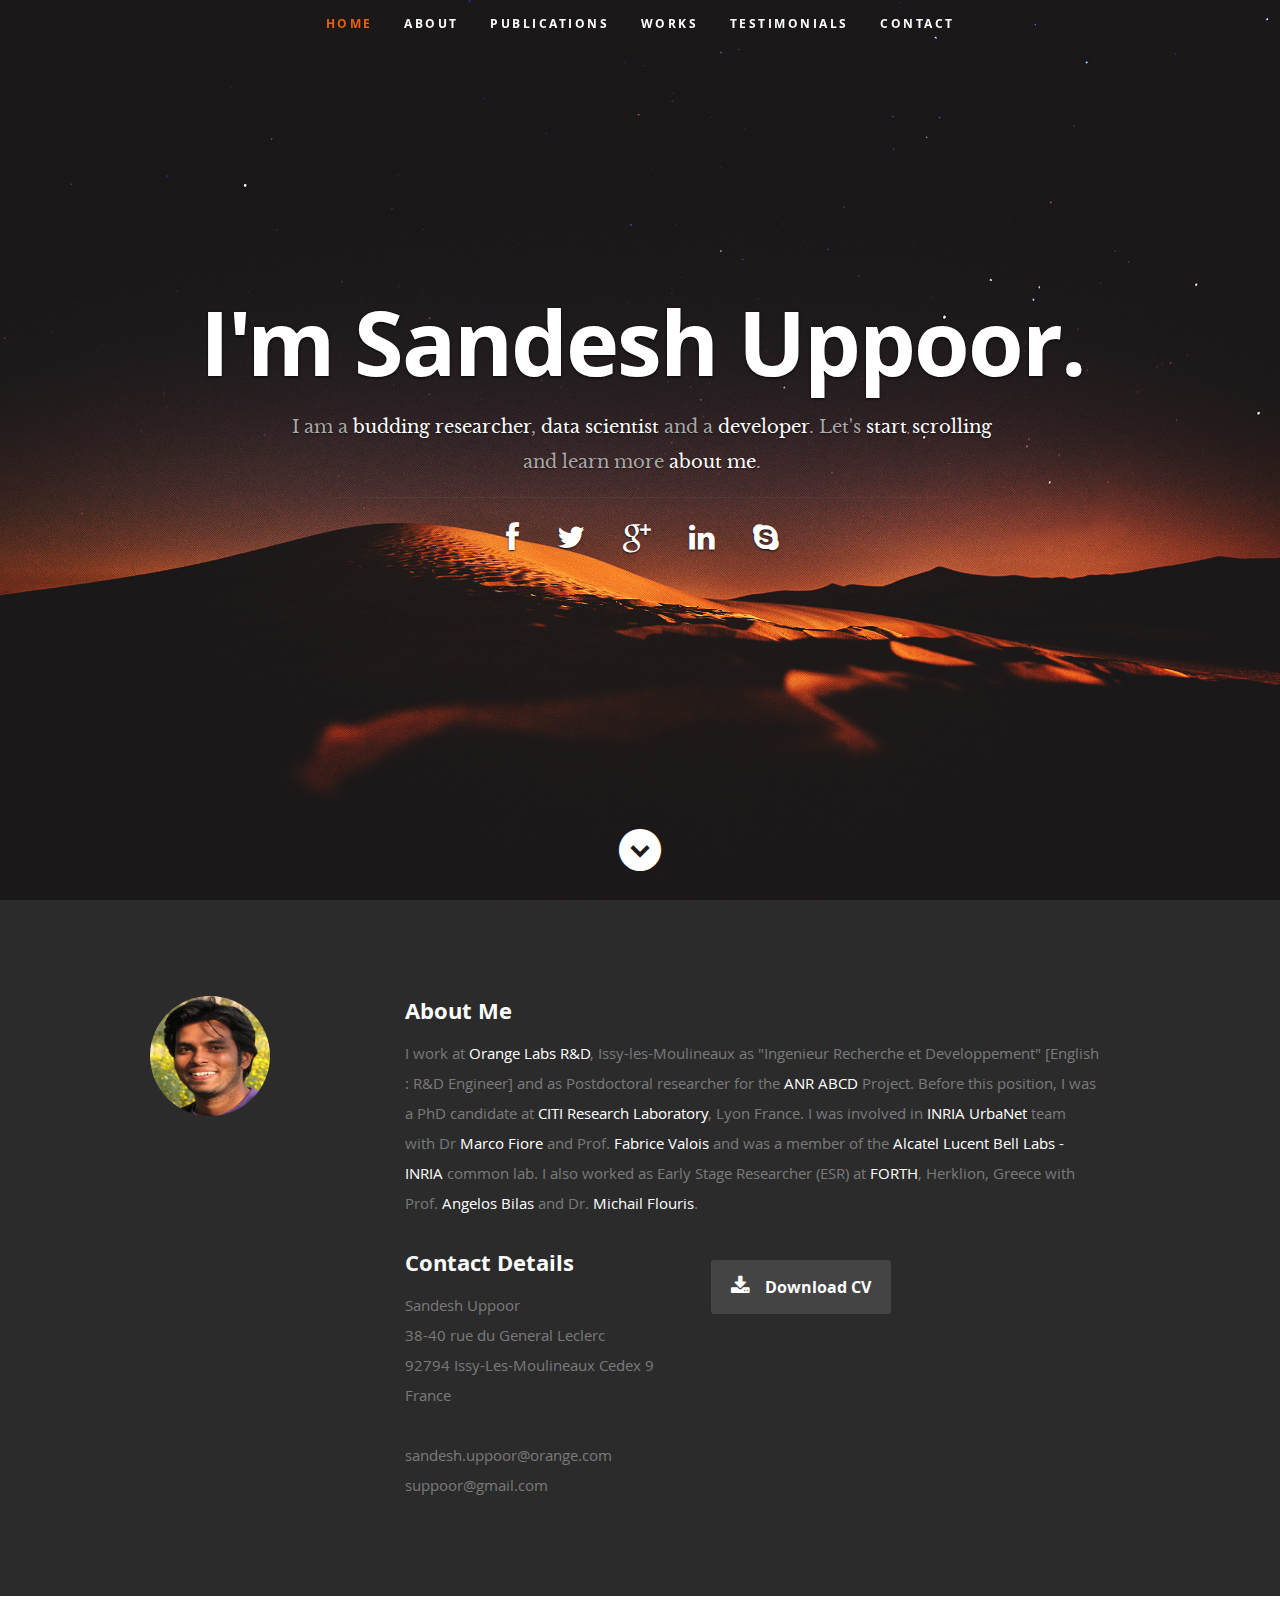
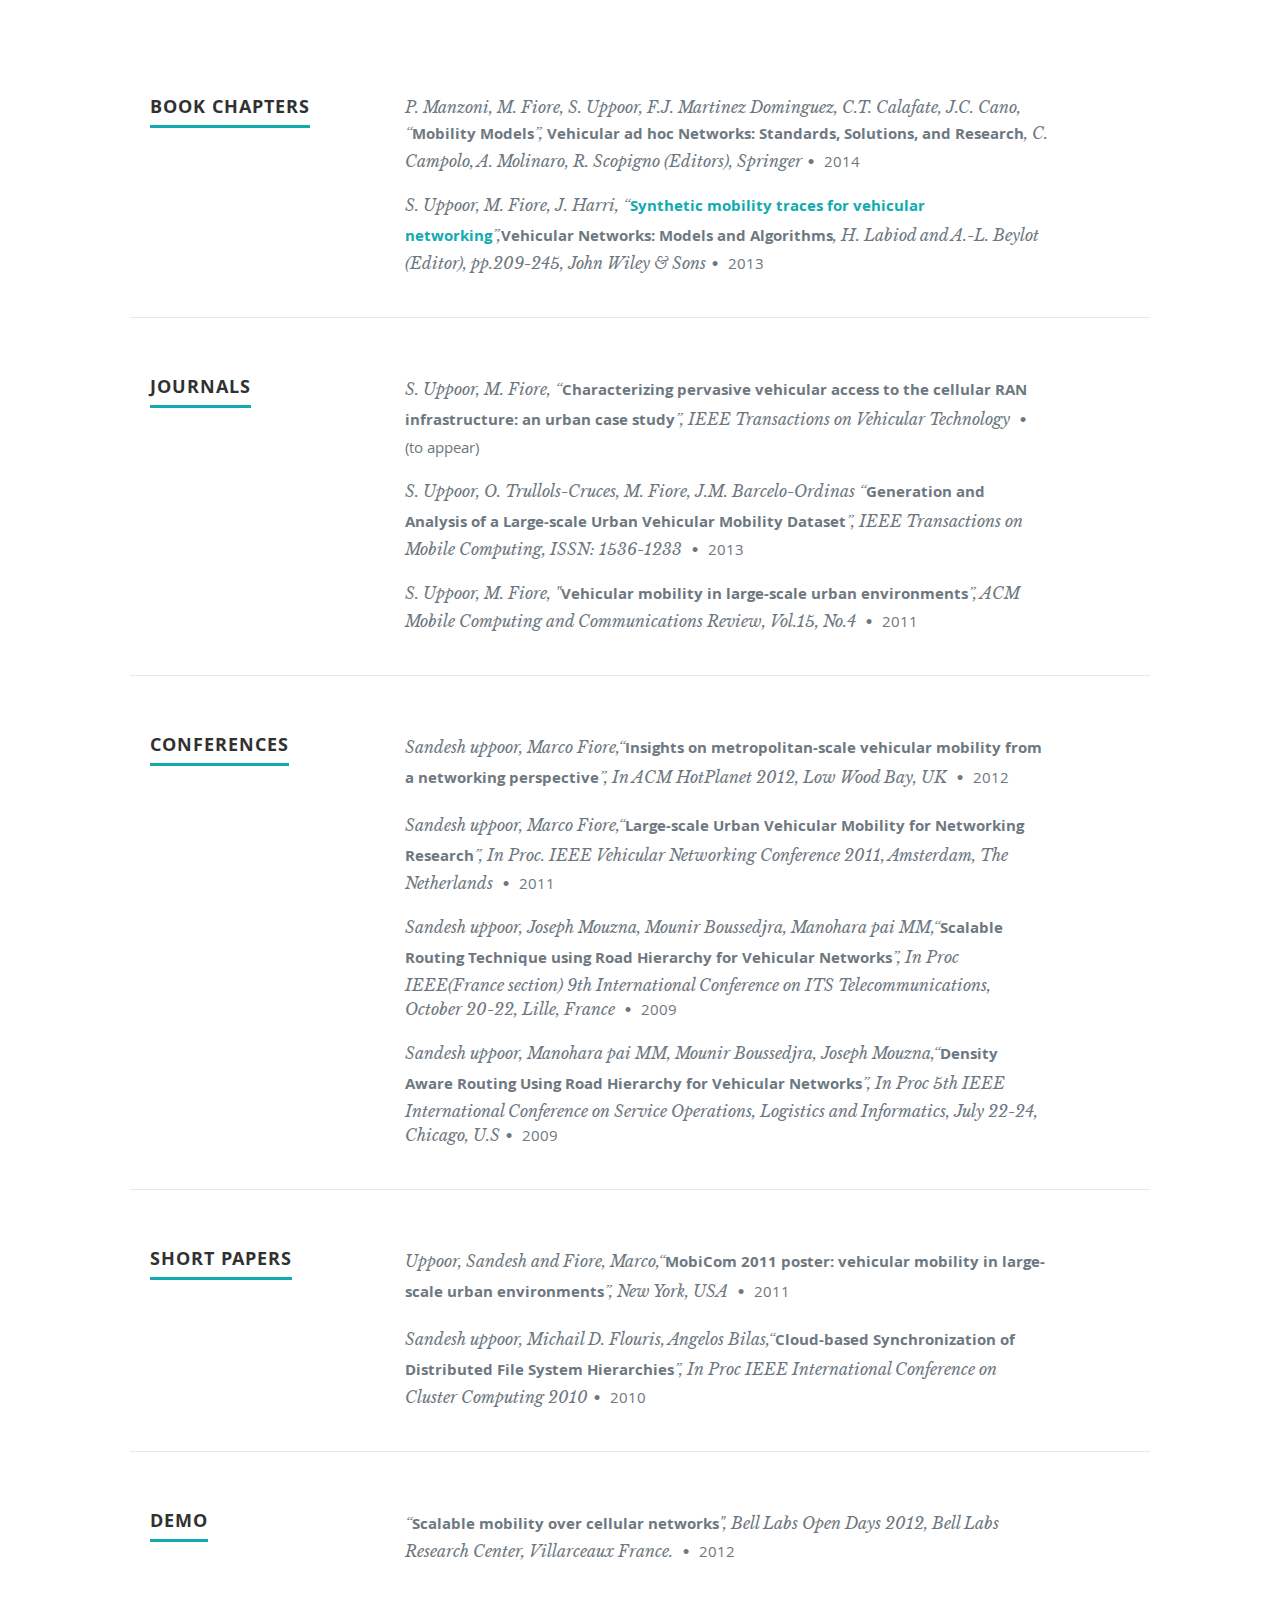
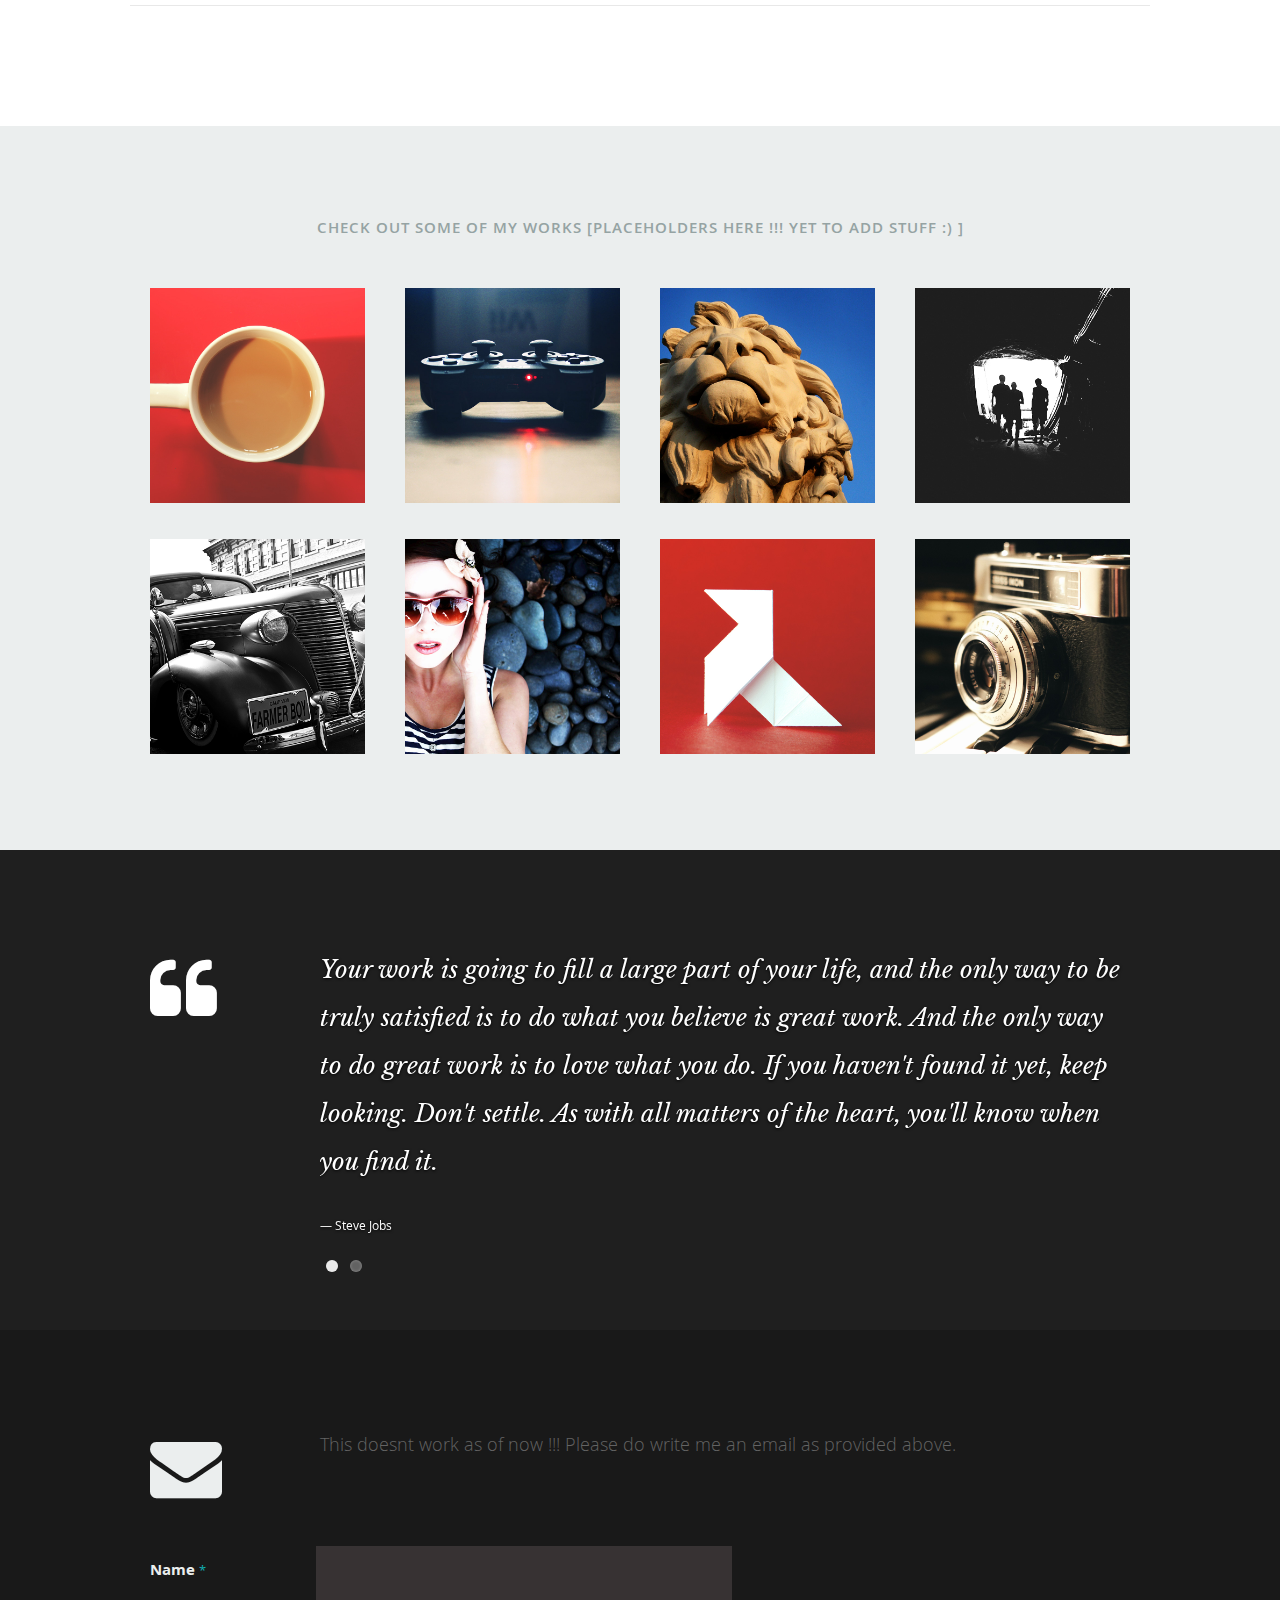
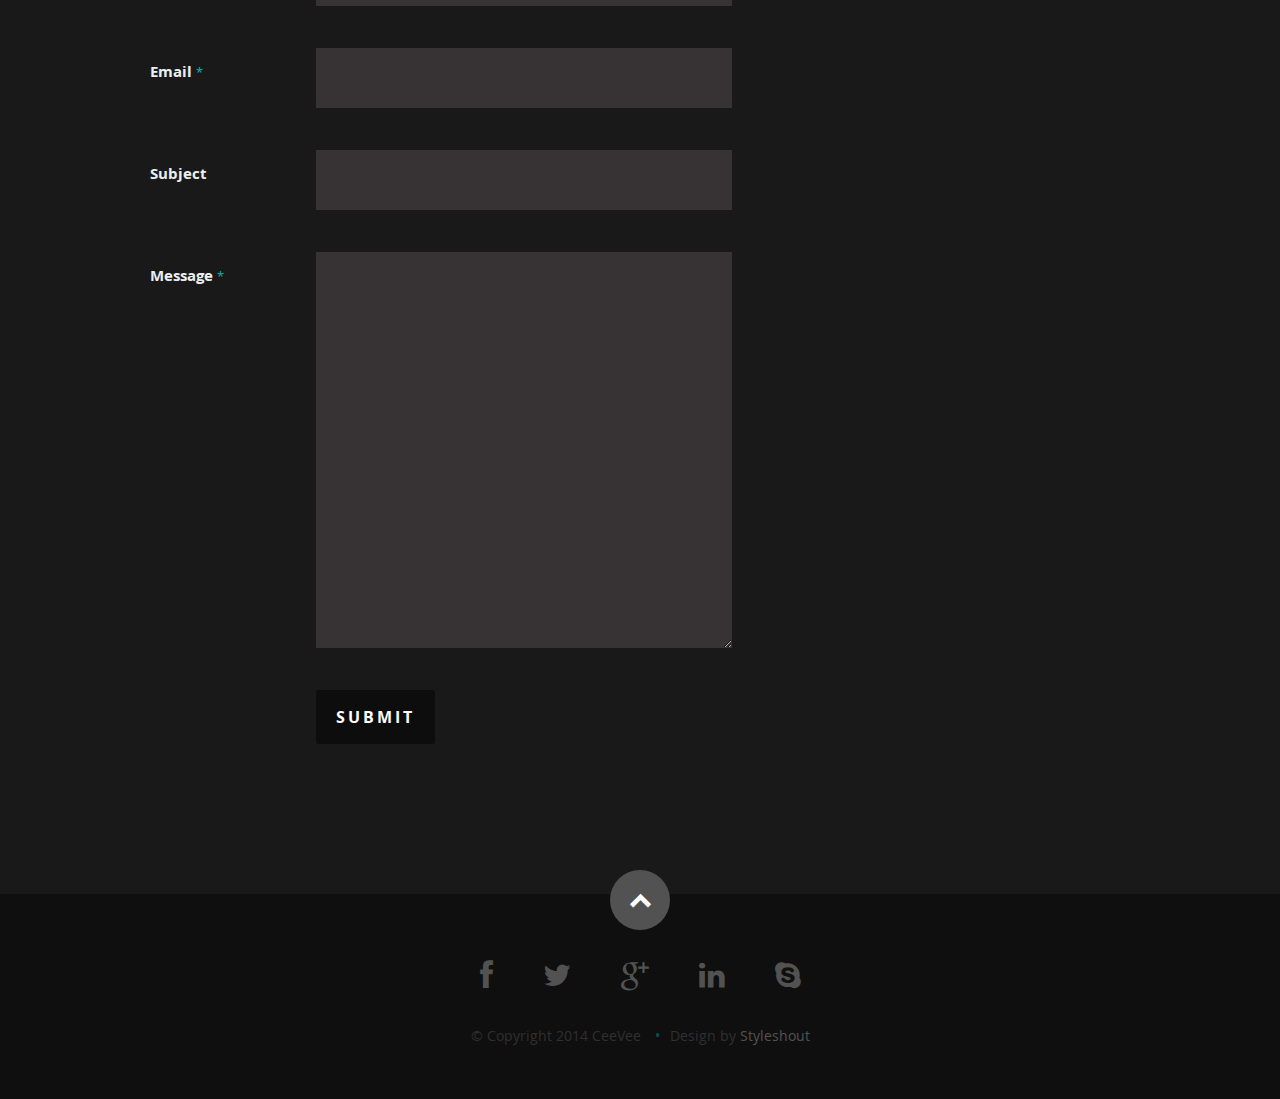
==== index.html @ fab9c3f5 "author change" ====
<!DOCTYPE html>
<!--[if lt IE 8 ]><html class="no-js ie ie7" lang="en"> <![endif]-->
<!--[if IE 8 ]><html class="no-js ie ie8" lang="en"> <![endif]-->
<!--[if (gte IE 8)|!(IE)]><!--><html class="no-js" lang="en"> <!--<![endif]-->
<head>

   <!--- Basic Page Needs
   ================================================== -->
   <meta charset="utf-8">
	<title>Sandesh Uppoor</title>
	<meta name="description" content="">
	<meta name="author" content="">

   <!-- Mobile Specific Metas
   ================================================== -->
	<meta name="viewport" content="width=device-width, initial-scale=1, maximum-scale=1">

	<!-- CSS
    ================================================== -->
   <link rel="stylesheet" href="css/default.css">
	<link rel="stylesheet" href="css/layout.css">
   <link rel="stylesheet" href="css/media-queries.css">
   <link rel="stylesheet" href="css/magnific-popup.css">

   <!-- Script
   ================================================== -->
	<script src="js/modernizr.js"></script>

   <!-- Favicons
	================================================== -->
	<link rel="shortcut icon" href="image.png" >

</head>

<body>

   <!-- Header
   ================================================== -->
   <header id="home">

      <nav id="nav-wrap">

         <a class="mobile-btn" href="#nav-wrap" title="Show navigation">Show navigation</a>
	      <a class="mobile-btn" href="#" title="Hide navigation">Hide navigation</a>

         <ul id="nav" class="nav">
            <li class="current"><a class="smoothscroll" href="#home">Home</a></li>
            <li><a class="smoothscroll" href="#about">About</a></li>
	         <li><a class="smoothscroll" href="#publications">Publications</a></li>
            <li><a class="smoothscroll" href="#portfolio">Works</a></li>
            <li><a class="smoothscroll" href="#testimonials">Testimonials</a></li>
            <li><a class="smoothscroll" href="#contact">Contact</a></li>
         </ul> <!-- end #nav -->

      </nav> <!-- end #nav-wrap -->

      <div class="row banner">
         <div class="banner-text">
            <h1 class="responsive-headline">I'm Sandesh Uppoor.</h1>
            <h3>I am a <span> budding researcher</span>, <span>data scientist</span> and a <span>developer</span>. Let's <a class="smoothscroll" href="#about">start scrolling</a>
            and learn more <a class="smoothscroll" href="#about">about me</a>.</h3>
            <hr />
            <ul class="social">
               <li><a href="https://www.facebook.com/suppoor"><i class="fa fa-facebook"></i></a></li>
               <li><a href="https://twitter.com/suppoor"><i class="fa fa-twitter"></i></a></li>
               <li><a href="https://plus.google.com/116332361570174527491"><i class="fa fa-google-plus"></i></a></li>
               <li><a href="http://fr.linkedin.com/pub/sandesh-uppoor/22/65b/770/"><i class="fa fa-linkedin"></i></a></li>
               <li><a href="http://www.skype.com/suppoor"><i class="fa fa-skype"></i></a></li>
            </ul>
         </div>
      </div>

      <p class="scrolldown">
         <a class="smoothscroll" href="#about"><i class="icon-down-circle"></i></a>
      </p>

   </header> <!-- Header End -->


   <!-- About Section
   ================================================== -->
   <section id="about">

      <div class="row">

         <div class="three columns">

            <img class="profile-pic"  src="images/profilepic2.jpg" alt="" />

         </div>

         <div class="nine columns main-col">

            <h2>About Me</h2>

            <p>I work at <a title="http://www.primezone.orange-labs.com/index.html" href="http://www.primezone.orange-labs.com/index.html">Orange Labs R&D</a>, Issy-les-Moulineaux as "Ingenieur Recherche et Developpement" [English : R&D Engineer] and as Postdoctoral researcher for the <a title="http://abcd.lip6.fr/ABCD_project/Project.html" href="http://abcd.lip6.fr/ABCD_project/Project.html"> ANR ABCD</a> Project. Before this position, I was a PhD candidate at  <a title="http://www.citi-lab.fr" href="http://www.citi-lab.fr">CITI Research Laboratory</a>, Lyon France. I was involved in <a title="http://www.inria.fr/en/teams/urbanet" href="http://www.inria.fr/en/teams/urbanet">INRIA UrbaNet</a> team with Dr <a title="http://perso.citi.insa-lyon.fr/mfiore/index.html" href="http://perso.citi.insa-lyon.fr/mfiore/index.html">Marco Fiore</a> and Prof. <a title="http://fvalois.insa-lyon.fr/" href="http://fvalois.insa-lyon.fr/">Fabrice Valois</a> and was a member of the <a title="http://www.inria.fr/en/institute/partnerships/industrial-partnerships2/alcatel-lucent-bell-labs-france" href="http://www.inria.fr/en/institute/partnerships/industrial-partnerships2/alcatel-lucent-bell-labs-france">Alcatel Lucent Bell Labs - INRIA</a> common lab. I also worked as Early Stage Researcher (ESR) at  <a title="http://www.forth.gr/index_main.php?c=1&amp;l=e" href="http://www.forth.gr/index_main.php?c=1&amp;l=e">FORTH</a>, Herklion, Greece with Prof. <a title="http://www.ics.forth.gr/~bilas/" href="http://www.ics.forth.gr/~bilas/">Angelos Bilas</a> and Dr. <a title="http://michail.flouris.net/" href="http://michail.flouris.net/">Michail Flouris</a>.
            </p>

            <div class="row">

               <div class="columns contact-details">

                  <h2>Contact Details</h2>
                  <p class="address">
						   <span>Sandesh Uppoor</span><br>
						   <span>38-40 rue du General Leclerc<br>
						         92794 Issy-Les-Moulineaux Cedex 9 France
                     </span><br>
						   <span></span><br>
                     <span>sandesh.uppoor@orange.com</span>
		     <span>suppoor@gmail.com</span>
					   </p>

               </div>

               <div class="columns download">
                  <p>
                     <a href="https://www.dropbox.com/s/54lwtczeig9g00j/CVSandeshuppoor.pdf?dl=0" class="button"><i class="fa fa-download"></i>Download CV</a>
                  </p>
               </div>

            </div> <!-- end row -->

         </div> <!-- end .main-col -->

      </div>

   </section> <!-- About Section End-->


   <!-- Resume Section
   ================================================== -->
   <section id="publications">

      <!-- Education
      ----------------------------------------------- -->
      <div class="row education">

         <div class="three columns header-col">
            <h1><span>Book Chapters</span></h1>
         </div>

         <div class="nine columns main-col">

            <div class="row item">

               <div class="twelve columns">

                  <p class="info">P. Manzoni, M. Fiore, S. Uppoor, F.J. Martinez Dominguez, C.T. Calafate, J.C. Cano,  “<strong>Mobility Models</strong>”,<b> Vehicular ad hoc Networks: Standards, Solutions, and Research</b>, C. Campolo, A. Molinaro, R. Scopigno (Editors), Springer<span>&bull;</span> <em class="date">2014</em></p>
		  <p class="info">S. Uppoor, M. Fiore, J. Harri,  “<a title="http://onlinelibrary.wiley.com/doi/10.1002/9781118648759.ch6/summary" href="http://onlinelibrary.wiley.com/doi/10.1002/9781118648759.ch6/summary"><b>Synthetic mobility traces for vehicular networking</b></a>”,<b>Vehicular Networks: Models and Algorithms</b>, H. Labiod and A.-L. Beylot (Editor), pp.209-245, John Wiley & Sons<span>&bull;</span> <em class="date">2013</em></p>
		   
               </div>

            </div> <!-- item end -->

            
         </div> <!-- main-col end -->

      </div> <!-- End Education -->


      <!-- Work
      ----------------------------------------------- -->
      <div class="row work">

         <div class="three columns header-col">
            <h1><span>Journals</span></h1>
         </div>

         <div class="nine columns main-col">

            <div class="row item">

               <div class="twelve columns">

                  
                  <p class="info">S. Uppoor, M. Fiore, “<b>Characterizing pervasive vehicular access to the cellular RAN infrastructure: an urban case study</b>”, IEEE Transactions on Vehicular Technology <span>&bull;</span> <em class="date"> (to appear)</em></p>
		  <p class="info">S. Uppoor, O. Trullols-Cruces, M. Fiore, J.M. Barcelo-Ordinas “<b>Generation and Analysis of a Large-scale Urban Vehicular Mobility Dataset</b>”, IEEE Transactions on Mobile Computing, ISSN: 1536-1233 <span>&bull;</span> <em class="date">2013</em></p>

                  <p class="info">S. Uppoor, M. Fiore, "<b>Vehicular mobility in large-scale urban environments</b>”, ACM Mobile Computing and Communications Review, Vol.15, No.4 <span>&bull;</span> <em class="date">2011</em></p>

               </div>

            </div> <!-- item end -->
         </div> <!-- main-col end -->

      </div> <!-- End Work -->


	<!-- Work
      ----------------------------------------------- -->
      <div class="row work">

         <div class="three columns header-col">
            <h1><span>Conferences</span></h1>
         </div>

         <div class="nine columns main-col">

            <div class="row item">

               <div class="twelve columns">

                  
                  <p class="info">Sandesh uppoor, Marco Fiore,“<b>Insights on metropolitan-scale vehicular mobility from a networking perspective</b>”, In ACM HotPlanet 2012, Low Wood Bay, UK
<span>&bull;</span> <em class="date">2012</em></p>

		  <p class="info">Sandesh uppoor, Marco Fiore,“<b>Large-scale Urban Vehicular Mobility for Networking Research</b>”, In Proc. IEEE Vehicular Networking Conference 2011, Amsterdam, The Netherlands <span>&bull;</span> <em class="date">2011</em></p>

                  <p class="info">Sandesh uppoor, Joseph Mouzna, Mounir Boussedjra, Manohara pai MM,“<b>Scalable Routing Technique using Road Hierarchy for Vehicular Networks</b>”, In Proc IEEE(France section) 9th
International Conference on ITS Telecommunications, October 20-22, Lille, France <span>&bull;</span> <em class="date">2009</em></p>
		 <p class="info">Sandesh uppoor, Manohara pai MM, Mounir Boussedjra, Joseph Mouzna,“<b>Density Aware Routing Using Road Hierarchy for Vehicular Networks</b>”, In Proc 5th IEEE International Conference on
Service Operations, Logistics and Informatics, July 22-24, Chicago, U.S<span>&bull;</span> <em class="date">2009</em></p>

               </div>

            </div> <!-- item end -->
         </div> <!-- main-col end -->

      </div> <!-- End Work -->

	<!-- Work
      ----------------------------------------------- -->
      <div class="row work">

         <div class="three columns header-col">
            <h1><span>Short Papers</span></h1>
         </div>

         <div class="nine columns main-col">

            <div class="row item">

               <div class="twelve columns">

                  
                  <p class="info">Uppoor, Sandesh and Fiore, Marco,“<b>MobiCom 2011 poster: vehicular mobility in large-scale urban environments</b>”, New York, USA
<span>&bull;</span> <em class="date">2011</em></p>

		  <p class="info">Sandesh uppoor, Michail D. Flouris, Angelos Bilas,“<b>Cloud-based Synchronization of Distributed File System Hierarchies</b>”, In Proc IEEE International Conference on Cluster Computing 2010<span>&bull;</span> <em class="date">2010</em></p>
               </div>

            </div> <!-- item end -->
         </div> <!-- main-col end -->

      </div> <!-- End Work -->

	<!-- Work
      ----------------------------------------------- -->
      <div class="row work">

         <div class="three columns header-col">
            <h1><span>Demo</span></h1>
         </div>

         <div class="nine columns main-col">

            <div class="row item">

               <div class="twelve columns">

                  
                  <p class="info">“<b>Scalable mobility over cellular networks</b>", Bell Labs Open Days 2012, Bell Labs Research Center, Villarceaux France.
<span>&bull;</span> <em class="date">2012</em></p>

               </div>

            </div> <!-- item end -->
         </div> <!-- main-col end -->

      </div> <!-- End Work -->


   </section> <!-- Resume Section End-->


   <!-- Portfolio Section
   ================================================== -->
   <section id="portfolio">

      <div class="row">

         <div class="twelve columns collapsed">

            <h1>Check Out Some of My Works [Placeholders here !!! Yet to add stuff :) ]</h1>

            <!-- portfolio-wrapper -->
            <div id="portfolio-wrapper" class="bgrid-quarters s-bgrid-thirds cf">

          	   <div class="columns portfolio-item">
                  <div class="item-wrap">

                     <a href="#modal-01" title="">
                        <img alt="" src="images/portfolio/coffee.jpg">
                        <div class="overlay">
                           <div class="portfolio-item-meta">
          					      <h5>Coffee</h5>
                              <p>Illustrration</p>
          					   </div>
                        </div>
                        <div class="link-icon"><i class="icon-plus"></i></div>
                     </a>

                  </div>
          		</div> <!-- item end -->

               <div class="columns portfolio-item">
                  <div class="item-wrap">

                     <a href="#modal-02" title="">
                        <img alt="" src="images/portfolio/console.jpg">
                        <div class="overlay">
                           <div class="portfolio-item-meta">
          					      <h5>Console</h5>
                              <p>Web Development</p>
          					   </div>
                        </div>
                        <div class="link-icon"><i class="icon-plus"></i></div>
                     </a>

                  </div>
          		</div> <!-- item end -->

               <div class="columns portfolio-item">
                  <div class="item-wrap">

                     <a href="#modal-03" title="">
                        <img alt="" src="images/portfolio/judah.jpg">
                        <div class="overlay">
                           <div class="portfolio-item-meta">
          					      <h5>Judah</h5>
                              <p>Webdesign</p>
          					   </div>
                        </div>
                        <div class="link-icon"><i class="icon-plus"></i></div>
                     </a>

                  </div>
          		</div> <!-- item end -->

               <div class="columns portfolio-item">
                  <div class="item-wrap">

                     <a href="#modal-04" title="">
                        <img alt="" src="images/portfolio/into-the-light.jpg">
                        <div class="overlay">
                           <div class="portfolio-item-meta">
          					      <h5>Into The Light</h5>
                              <p>Photography</p>
          					   </div>
                        </div>
                        <div class="link-icon"><i class="icon-plus"></i></div>
                     </a>

                  </div>
          		</div> <!-- item end -->

               <div class="columns portfolio-item">
                  <div class="item-wrap">

                     <a href="#modal-05" title="">
                        <img alt="" src="images/portfolio/farmerboy.jpg">
                        <div class="overlay">
                           <div class="portfolio-item-meta">
          					      <h5>Farmer Boy</h5>
                              <p>Branding</p>
          					   </div>
                        </div>
                        <div class="link-icon"><i class="icon-plus"></i></div>
                     </a>

                  </div>
          		</div> <!-- item end -->

               <div class="columns portfolio-item">
                  <div class="item-wrap">

                     <a href="#modal-06" title="">
                        <img alt="" src="images/portfolio/girl.jpg">
                        <div class="overlay">
                           <div class="portfolio-item-meta">
          					      <h5>Girl</h5>
                              <p>Photography</p>
          					   </div>
                        </div>
                        <div class="link-icon"><i class="icon-plus"></i></div>
                     </a>

                  </div>
          		</div> <!-- item end -->

               <div class="columns portfolio-item">
                  <div class="item-wrap">

                     <a href="#modal-07" title="">
                        <img alt="" src="images/portfolio/origami.jpg">
                        <div class="overlay">
                           <div class="portfolio-item-meta">
          					      <h5>Origami</h5>
                              <p>Illustrration</p>
          					   </div>
                        </div>
                        <div class="link-icon"><i class="icon-plus"></i></div>
                     </a>

                  </div>
          		</div> <!-- item end -->

               <div class="columns portfolio-item">
                  <div class="item-wrap">

                     <a href="#modal-08" title="">
                        <img alt="" src="images/portfolio/retrocam.jpg">
                        <div class="overlay">
                           <div class="portfolio-item-meta">
          					      <h5>Retrocam</h5>
                              <p>Web Development</p>
          					   </div>
                        </div>
                        <div class="link-icon"><i class="icon-plus"></i></div>
                     </a>

                  </div>
          		</div>  <!-- item end -->

            </div> <!-- portfolio-wrapper end -->

         </div> <!-- twelve columns end -->


         <!-- Modal Popup
	      --------------------------------------------------------------- -->

         <div id="modal-01" class="popup-modal mfp-hide">

		      <img class="scale-with-grid" src="images/portfolio/modals/m-coffee.jpg" alt="" />

		      <div class="description-box">
			      <h4>Coffee Cup</h4>
			      <p>Proin gravida nibh vel velit auctor aliquet. Aenean sollicitudin, lorem quis bibendum auctor, nisi elit consequat ipsum, nec sagittis sem nibh id elit.</p>
               <span class="categories"><i class="fa fa-tag"></i>Branding, Webdesign</span>
		      </div>

            <div class="link-box">
               <a href="http://www.behance.net">Details</a>
		         <a class="popup-modal-dismiss">Close</a>
            </div>

	      </div><!-- modal-01 End -->

         <div id="modal-02" class="popup-modal mfp-hide">

		      <img class="scale-with-grid" src="images/portfolio/modals/m-console.jpg" alt="" />

		      <div class="description-box">
			      <h4>Console</h4>
			      <p>Proin gravida nibh vel velit auctor aliquet. Aenean sollicitudin, lorem quis bibendum auctor, nisi elit consequat ipsum, nec sagittis sem nibh id elit.</p>
               <span class="categories"><i class="fa fa-tag"></i>Branding, Web Development</span>
		      </div>

            <div class="link-box">
               <a href="http://www.behance.net">Details</a>
		         <a class="popup-modal-dismiss">Close</a>
            </div>

	      </div><!-- modal-02 End -->

         <div id="modal-03" class="popup-modal mfp-hide">

		      <img class="scale-with-grid" src="images/portfolio/modals/m-judah.jpg" alt="" />

		      <div class="description-box">
			      <h4>Judah</h4>
			      <p>Proin gravida nibh vel velit auctor aliquet. Aenean sollicitudin, lorem quis bibendum auctor, nisi elit consequat ipsum, nec sagittis sem nibh id elit.</p>
               <span class="categories"><i class="fa fa-tag"></i>Branding</span>
		      </div>

            <div class="link-box">
               <a href="http://www.behance.net">Details</a>
		         <a class="popup-modal-dismiss">Close</a>
            </div>

	      </div><!-- modal-03 End -->

         <div id="modal-04" class="popup-modal mfp-hide">

		      <img class="scale-with-grid" src="images/portfolio/modals/m-intothelight.jpg" alt="" />

		      <div class="description-box">
			      <h4>Into the Light</h4>
			      <p>Proin gravida nibh vel velit auctor aliquet. Aenean sollicitudin, lorem quis bibendum auctor, nisi elit consequat ipsum, nec sagittis sem nibh id elit.</p>
               <span class="categories"><i class="fa fa-tag"></i>Photography</span>
		      </div>

            <div class="link-box">
               <a href="http://www.behance.net">Details</a>
		         <a class="popup-modal-dismiss">Close</a>
            </div>

	      </div><!-- modal-04 End -->

         <div id="modal-05" class="popup-modal mfp-hide">

		      <img class="scale-with-grid" src="images/portfolio/modals/m-farmerboy.jpg" alt="" />

		      <div class="description-box">
			      <h4>Farmer Boy</h4>
			      <p>Proin gravida nibh vel velit auctor aliquet. Aenean sollicitudin, lorem quis bibendum auctor, nisi elit consequat ipsum, nec sagittis sem nibh id elit.</p>
               <span class="categories"><i class="fa fa-tag"></i>Branding, Webdesign</span>
		      </div>

            <div class="link-box">
               <a href="http://www.behance.net">Details</a>
		         <a class="popup-modal-dismiss">Close</a>
            </div>

	      </div><!-- modal-05 End -->

         <div id="modal-06" class="popup-modal mfp-hide">

		      <img class="scale-with-grid" src="images/portfolio/modals/m-girl.jpg" alt="" />

		      <div class="description-box">
			      <h4>Girl</h4>
			      <p>Proin gravida nibh vel velit auctor aliquet. Aenean sollicitudin, lorem quis bibendum auctor, nisi elit consequat ipsum, nec sagittis sem nibh id elit.</p>
               <span class="categories"><i class="fa fa-tag"></i>Photography</span>
		      </div>

            <div class="link-box">
               <a href="http://www.behance.net">Details</a>
		         <a class="popup-modal-dismiss">Close</a>
            </div>

	      </div><!-- modal-06 End -->

         <div id="modal-07" class="popup-modal mfp-hide">

		      <img class="scale-with-grid" src="images/portfolio/modals/m-origami.jpg" alt="" />

		      <div class="description-box">
			      <h4>Origami</h4>
			      <p>Proin gravida nibh vel velit auctor aliquet. Aenean sollicitudin, lorem quis bibendum auctor, nisi elit consequat ipsum, nec sagittis sem nibh id elit.</p>
               <span class="categories"><i class="fa fa-tag"></i>Branding, Illustration</span>
		      </div>

            <div class="link-box">
               <a href="http://www.behance.net">Details</a>
		         <a class="popup-modal-dismiss">Close</a>
            </div>

	      </div><!-- modal-07 End -->

         <div id="modal-08" class="popup-modal mfp-hide">

		      <img class="scale-with-grid" src="images/portfolio/modals/m-retrocam.jpg" alt="" />

		      <div class="description-box">
			      <h4>Retrocam</h4>
			      <p>Proin gravida nibh vel velit auctor aliquet. Aenean sollicitudin, lorem quis bibendum auctor, nisi elit consequat ipsum, nec sagittis sem nibh id elit.</p>
               <span class="categories"><i class="fa fa-tag"></i>Webdesign, Photography</span>
		      </div>

            <div class="link-box">
               <a href="http://www.behance.net">Details</a>
		         <a class="popup-modal-dismiss">Close</a>
            </div>

	      </div><!-- modal-01 End -->


      </div> <!-- row End -->

   </section> <!-- Portfolio Section End-->

   
   <!-- Call-To-Action Section
   ================================================== 
   <section id="call-to-action">

      
      <div class="row">

         <div class="two columns header-col">

            <h1><span>Get Hosting.</span></h1>

         </div>

         <div class="seven columns">

            <h2><a href="http://www.dreamhost.com/r.cgi?287326|STYLESHOUT">Host This Template on Dreamhost.</a></h2>
            <p>Looking for an awesome and reliable webhosting? Try <a href="http://www.dreamhost.com/r.cgi?287326|STYLESHOUT"><span>DreamHost</span></a>.
					Get <span>$50 off</span> when you sign up with the promocode <span>STYLESHOUT</span>. 
					 Simply type	the promocode in the box labeled “Promo Code” when placing your order. </p>

         </div>

         <div class="three columns action">

            <a href="http://www.dreamhost.com/r.cgi?287326|STYLESHOUT" class="button">Sign Up Now</a>

         </div>

      </div> 
   
   </section> Call-To-Action Section End-->


   <!-- Testimonials Section
   ================================================== -->
   <section id="testimonials">

      <div class="text-container">

         <div class="row">

            <div class="two columns header-col">

               <h1><span>Client Testimonials</span></h1>

            </div>

            <div class="ten columns flex-container">

               <div class="flexslider">

                  <ul class="slides">

                     <li>
                        <blockquote>
                           <p>Your work is going to fill a large part of your life, and the only way to be truly satisfied is
                           to do what you believe is great work. And the only way to do great work is to love what you do.
                           If you haven't found it yet, keep looking. Don't settle. As with all matters of the heart, you'll know when you find it.
                           </p>
                           <cite>Steve Jobs</cite>
                        </blockquote>
                     </li> <!-- slide ends -->

                     <li>
                        <blockquote>
                           <p>You can't connect the dots looking forward; you can only connect them looking backwards. So you have to trust that the dots will somehow connect in your future.
                           </p>
                            <cite>Steve Jobs</cite>
                        </blockquote>
                     </li> <!-- slide ends -->

                  </ul>

               </div> <!-- div.flexslider ends -->

            </div> <!-- div.flex-container ends -->

         </div> <!-- row ends -->

       </div>  <!-- text-container ends -->

   </section> <!-- Testimonials Section End-->


   <!-- Contact Section
   ================================================== -->
   <section id="contact">

         <div class="row section-head">

            <div class="two columns header-col">

               <h1><span>Get In Touch.</span></h1>

            </div>

            <div class="ten columns">

                  <p class="lead">This doesnt work as of now !!! Please do write me an email as provided above.
                  </p>

            </div>

         </div>

         <div class="row">

            <div class="eight columns">

               <!-- form -->
               <form action="" method="post" id="contactForm" name="contactForm">
					<fieldset>

                  <div>
						   <label for="contactName">Name <span class="required">*</span></label>
						   <input type="text" value="" size="35" id="contactName" name="contactName">
                  </div>

                  <div>
						   <label for="contactEmail">Email <span class="required">*</span></label>
						   <input type="text" value="" size="35" id="contactEmail" name="contactEmail">
                  </div>

                  <div>
						   <label for="contactSubject">Subject</label>
						   <input type="text" value="" size="35" id="contactSubject" name="contactSubject">
                  </div>

                  <div>
                     <label for="contactMessage">Message <span class="required">*</span></label>
                     <textarea cols="50" rows="15" id="contactMessage" name="contactMessage"></textarea>
                  </div>

                  <div>
                     <button class="submit">Submit</button>
                     <span id="image-loader">
                        <img alt="" src="images/loader.gif">
                     </span>
                  </div>

					</fieldset>
				   </form> <!-- Form End -->

               <!-- contact-warning -->
               <div id="message-warning"> Error boy</div>
               <!-- contact-success -->
				   <div id="message-success">
                  <i class="fa fa-check"></i>Your message was sent, thank you!<br>
				   </div>

            </div>


            <!-- aside class="four columns footer-widgets">

               <div class="widget widget_contact">

					   <h4>Address and Phone</h4>
					   <p class="address">
						   Jonathan Doe<br>
						   1600 Amphitheatre Parkway <br>
						   Mountain View, CA 94043 US<br>
						   <span>(123) 456-7890</span>
					   </p>

				   </div>

               <div class="widget widget_tweets">

                  <h4 class="widget-title">Latest Tweets</h4>

                  <ul id="twitter">
                     <li>
                        <span>
                        This is Photoshop's version  of Lorem Ipsum. Proin gravida nibh vel velit auctor aliquet.
                        Aenean sollicitudin, lorem quis bibendum auctor, nisi elit consequat ipsum
                        <a href="#">http://t.co/CGIrdxIlI3</a>
                        </span>
                        <b><a href="#">2 Days Ago</a></b>
                     </li>
                     <li>
                        <span>
                        Sed ut perspiciatis unde omnis iste natus error sit voluptatem accusantium doloremque laudantium, totam rem aperiam,
                        eaque ipsa quae ab illo inventore veritatis et quasi
                        <a href="#">http://t.co/CGIrdxIlI3</a>
                        </span>
                        <b><a href="#">3 Days Ago</a></b>
                     </li>
                  </ul>

		         </div>

            </aside> -->

      </div>

   </section> <!-- Contact Section End-->


   <!-- footer
   ================================================== -->
   <footer>

      <div class="row">

         <div class="twelve columns">

            <ul class="social-links">
	       <li><a href="#https://www.facebook.com/suppoor"><i class="fa fa-facebook"></i></a></li>
               <li><a href="#https://twitter.com/suppoor"><i class="fa fa-twitter"></i></a></li>
               <li><a href="#https://plus.google.com/116332361570174527491"><i class="fa fa-google-plus"></i></a></li>
               <li><a href="#fr.linkedin.com/pub/sandesh-uppoor/22/65b/770/"><i class="fa fa-linkedin"></i></a></li>
               <li><a href="#"><i class="fa fa-skype"></i></a></li>
            </ul>

            <ul class="copyright">
               <li>&copy; Copyright 2014 CeeVee</li>
               <li>Design by <a title="Styleshout" href="http://www.styleshout.com/">Styleshout</a></li>   
            </ul>

         </div>

         <div id="go-top"><a class="smoothscroll" title="Back to Top" href="#home"><i class="icon-up-open"></i></a></div>

      </div>

   </footer> <!-- Footer End-->

   <!-- Java Script
   ================================================== -->
   <script src="http://ajax.googleapis.com/ajax/libs/jquery/1.10.2/jquery.min.js"></script>
   <script>window.jQuery || document.write('<script src="js/jquery-1.10.2.min.js"><\/script>')</script>
   <script type="text/javascript" src="js/jquery-migrate-1.2.1.min.js"></script>

   <script src="js/jquery.flexslider.js"></script>
   <script src="js/waypoints.js"></script>
   <script src="js/jquery.fittext.js"></script>
   <script src="js/magnific-popup.js"></script>
   <script src="js/init.js"></script>

</body>

</html>
---- css/default.css ----
/*
=====================================================================
*   Ceevee v1.0 Default Stylesheet
*   url: styleshout.com
*   03-17-2014
=====================================================================

TOC:
a. Webfonts and Icon fonts
b. Reset
c. Default Styles
   1. Basic
   2. Typography
   3. Links
   4. Images
   5. Buttons
   6. Forms
d. Grid
e. Others
   1. Clearing
   2. Misc

=====================================================================  */

/* ------------------------------------------------------------------ */
/* a. Webfonts and Icon fonts
 ------------------------------------------------------------------ */

@import url("fonts.css");
@import url("fontello/css/fontello.css");
@import url("font-awesome/css/font-awesome.min.css");

/* ------------------------------------------------------------------
/* b. Reset
      Adapted from:
      Normalize.css - https://github.com/necolas/normalize.css/
      HTML5 Doctor Reset - html5doctor.com/html-5-reset-stylesheet/
/* ------------------------------------------------------------------ */

html, body, div, span, object, iframe,
h1, h2, h3, h4, h5, h6, p, blockquote, pre,
abbr, address, cite, code,
del, dfn, em, img, ins, kbd, q, samp,
small, strong, sub, sup, var,
b, i,
dl, dt, dd, ol, ul, li,
fieldset, form, label, legend,
table, caption, tbody, tfoot, thead, tr, th, td,
article, aside, canvas, details, figcaption, figure,
footer, header, hgroup, menu, nav, section, summary,
time, mark, audio, video {
   margin: 0;
   padding: 0;
   border: 0;
   outline: 0;
   font-size: 100%;
   vertical-align: baseline;
   background: transparent;
}

article,aside,details,figcaption,figure,
footer,header,hgroup,menu,nav,section {
   display: block;
}

audio,
canvas,
video {
   display: inline-block;
}

audio:not([controls]) {
   display: none;
   height: 0;
}

[hidden] { display: none; }

code, kbd, pre, samp {
   font-family: monospace, serif;
   font-size: 1em;
}

pre {
   white-space: pre;
   white-space: pre-wrap;
   word-wrap: break-word;
}

blockquote, q { quotes: &#8220 &#8220; }

blockquote:before, blockquote:after,
q:before, q:after {
   content: '';
   content: none;
}

ins {
   background-color: #ff9;
   color: #000;
   text-decoration: none;
}

mark {
   background-color: #A7F4F6;
   color: #555;
}

del { text-decoration: line-through; }

abbr[title], dfn[title] {
   border-bottom: 1px dotted;
   cursor: help;
}

table {
   border-collapse: collapse;
   border-spacing: 0;
}


/* ------------------------------------------------------------------ */
/* c. Default and Basic Styles
      Adapted from:
      Skeleton CSS Framework - http://www.getskeleton.com/
      Typeplate Typographic Starter Kit - http://typeplate.com/
/* ------------------------------------------------------------------ */

/*  1. Basic  ------------------------------------------------------- */

*,
*:before,
*:after {
   -moz-box-sizing: border-box;
   -webkit-box-sizing: border-box;
   box-sizing: border-box;
}

html {
   font-size: 62.5%;
   -webkit-font-smoothing: antialiased;
}

body {
   background: #fff;
   font-family: 'opensans-regular', sans-serif;
   font-weight: normal;
   font-size: 15px;
   line-height: 30px;
	color: #838C95;

   -webkit-font-smoothing: antialiased; /* Fix for webkit rendering */
	-webkit-text-size-adjust: 100%;
}

/*  2. Typography
       Vertical rhythm with leading derived from 6
--------------------------------------------------------------------- */

h1, h2, h3, h4, h5, h6 {
   color: #313131;
	font-family: 'opensans-bold', sans-serif;
   font-weight: normal;
}
h1 a, h2 a, h3 a, h4 a, h5 a, h6 a { font-weight: inherit; }
h1 { font-size: 38px; line-height: 42px; margin-bottom: 12px; letter-spacing: -1px; }
h2 { font-size: 28px; line-height: 36px; margin-bottom: 6px; }
h3 { font-size: 22px; line-height: 30px; margin-bottom: 12px; }
h4 { font-size: 20px; line-height: 30px; margin-bottom: 6px; }
h5 { font-size: 18px; line-height: 30px; }
h6 { font-size: 14px; line-height: 30px; }
.subheader { }

p { margin: 0 0 30px 0; }
p img { margin: 0; }
p.lead {
   font: 19px/36px 'opensans-light', sans-serif;
   margin-bottom: 18px;
}

/* for 'em' and 'strong' tags, font-size and line-height should be same with
the body tag due to rendering problems in some browsers */
em { font: 15px/30px 'opensans-italic', sans-serif; }
strong, b { font: 15px/30px 'opensans-bold', sans-serif; }
small { font-size: 11px; line-height: inherit; }

/*	Blockquotes */
blockquote {
   margin: 30px 0px;
   padding-left: 40px;
   position: relative;
}
blockquote:before {
   content: "\201C";
   opacity: 0.45;
   font-size: 80px;
   line-height: 0px;
   margin: 0;
   font-family: arial, sans-serif;

   position: absolute;
   top:  30px;
	left: 0;
}
blockquote p {
   font-family: 'librebaskerville-italic', serif;
   padding: 0;
   font-size: 18px;
   line-height: 36px;
}
blockquote cite {
   display: block;
   font-size: 12px;
   font-style: normal;
   line-height: 18px;
}
blockquote cite:before { content: "\2014 \0020"; }
blockquote cite a,
blockquote cite a:visited { color: #8B9798; border: none }

/* ---------------------------------------------------------------------
/*  Pull Quotes Markup
/*
    <aside class="pull-quote">
		<blockquote>
			<p></p>
		</blockquote>
	 </aside>
/*
/* --------------------------------------------------------------------- */
.pull-quote {
   position: relative;
	padding: 18px 30px 18px 0px;
}
.pull-quote:before,
.pull-quote:after {
	height: 1em;
	opacity: 0.45;
	position: absolute;
	font-size: 80px;
   font-family: Arial, Sans-Serif;
}
.pull-quote:before {
	content: "\201C";
	top:  33px;
	left: 0;
}
.pull-quote:after {
	content: '\201D';
	bottom: -33px;
	right: 0;
}
.pull-quote blockquote {
   margin: 0;
}
.pull-quote blockquote:before {
   content: none;
}

/* Abbreviations */
abbr {
   font-family: 'opensans-bold', sans-serif;
	font-variant: small-caps;
	text-transform: lowercase;
   letter-spacing: .5px;
	color: gray;
}
abbr:hover { cursor: help; }

/* drop cap */
.drop-cap:first-letter {
	float: left;
	margin: 0;
	padding: 14px 6px 0 0;
	font-size: 84px;
	font-family: /* Copperplate */ 'opensans-bold', sans-serif;
   line-height: 60px;
	text-indent: 0;
	background: transparent;
	color: inherit;
}

hr { border: solid #E3E3E3; border-width: 1px 0 0; clear: both; margin: 11px 0 30px; height: 0; }


/*  3. Links  ------------------------------------------------------- */

a, a:visited {
   text-decoration: none;
   outline: 0;
   color: #11ABB0;

   -webkit-transition: color .3s ease-in-out;
   -moz-transition: color .3s ease-in-out;
   -o-transition: color .3s ease-in-out;
   transition: color .3s ease-in-out;
}
a:hover, a:focus { color: #313131; }
p a, p a:visited { line-height: inherit; }


/*  4. List  --------------------------------------------------------- */

ul, ol { margin-bottom: 24px; margin-top: 12px; }
ul { list-style: none outside; }
ol { list-style: decimal; }
ol, ul.square, ul.circle, ul.disc { margin-left: 30px; }
ul.square { list-style: square outside; }
ul.circle { list-style: circle outside; }
ul.disc { list-style: disc outside; }
ul ul, ul ol,
ol ol, ol ul { margin: 6px 0 6px 30px; }
ul ul li, ul ol li,
ol ol li, ol ul li { margin-bottom: 6px; }
li { line-height: 18px; margin-bottom: 12px; }
ul.large li { }
li p { }

/* ---------------------------------------------------------------------
/*  Stats Tab Markup

    <ul class="stats-tabs">
		<li><a href="#">[value]<b>[name]</b></a></li>
	 </ul>

    Extend this object into your markup.
/*
/* --------------------------------------------------------------------- */
.stats-tabs {
   padding: 0;
   margin: 24px 0;
}
.stats-tabs li {
	display: inline-block;
	margin: 0 10px 18px 0;
	padding: 0 10px 0 0;
	border-right: 1px solid #ccc;
}
.stats-tabs li:last-child {
	margin: 0;
	padding: 0;
	border: none;
}
.stats-tabs li a {
	display: inline-block;
	font-size: 22px;
	font-family: 'opensans-bold', sans-serif;
   border: none;
   color: #313131;
}
.stats-tabs li a:hover {
   color:#11ABB0;
}
.stats-tabs li a b {
	display: block;
	margin: 6px 0 0 0;
	font-size: 13px;
	font-family: 'opensans-regular', sans-serif;
   color: #8B9798;
}

/* definition list */
dl { margin: 12px 0; }
dt { margin: 0; color:#11ABB0; }
dd { margin: 0 0 0 20px; }

/* Lining Definition Style Markup */
.lining dt,
.lining dd {
	display: inline;
	margin: 0;
}
.lining dt + dt:before,
.lining dd + dt:before {
	content: "\A";
	white-space: pre;
}
.lining dd + dd:before {
	content: ", ";
}
.lining dd:before {
	content: ": ";
	margin-left: -0.2em;
}

/* Dictionary Definition Style Markup */
.dictionary-style dt {
	display: inline;
	counter-reset: definitions;
}
.dictionary-style dt + dt:before {
	content: ", ";
	margin-left: -0.2em;
}
.dictionary-style dd {
	display: block;
	counter-increment: definitions;
}
.dictionary-style dd:before {
	content: counter(definitions, decimal) ". ";
}

/* Pagination */
.pagination {
   margin: 36px auto;
   text-align: center;
}
.pagination ul li {
   display: inline-block;
   margin: 0;
   padding: 0;
}
.pagination .page-numbers {
   font: 15px/18px 'opensans-bold', sans-serif;
   display: inline-block;
   padding: 6px 10px;
   margin-right: 3px;
   margin-bottom: 6px;
	color: #6E757C;
	background-color: #E6E8EB;

	-webkit-transition: all 200ms ease-in-out;
	-moz-transition: all 200ms ease-in-out;
	-o-transition: all 200ms ease-in-out;
	-ms-transition: all 200ms ease-in-out;
	transition: all 200ms ease-in-out;

   -moz-border-radius: 3px;
   -webkit-border-radius: 3px;
   -khtml-border-radius: 3px;
	border-radius: 3px;
}
.pagination .page-numbers:hover {
   background: #838A91;
   color: #fff;
}
.pagination .current,
.pagination .current:hover {
   background-color: #11ABB0;
   color: #fff;
}
.pagination .inactive,
.pagination .inactive:hover {
   background-color: #E6E8EB;
	color: #A9ADB2;
}
.pagination .prev, .pagination .next {}

/*  5. Images  --------------------------------------------------------- */

img {
   max-width: 100%;
   height: auto;
}
img.pull-right { margin: 12px 0px 0px 18px; }
img.pull-left { margin: 12px 18px 0px 0px; }

/*  6. Buttons  --------------------------------------------------------- */

.button,
.button:visited,
button,
input[type="submit"],
input[type="reset"],
input[type="button"] {
   font: 16px/30px 'opensans-bold', sans-serif;
   background: #11ABB0;
   display: inline-block;
	text-decoration: none;
   letter-spacing: 0;
   color: #fff;
	padding: 12px 20px;
	margin-bottom: 18px;
   border: none;
   cursor: pointer;
   height: auto;

   -webkit-transition: all .2s ease-in-out;
	-moz-transition: all .2s ease-in-out;
	-o-transition: all .2s ease-in-out;
	-ms-transition: all .2s ease-in-out;
	transition: all .2s ease-in-out;

   -moz-border-radius: 3px;
   -webkit-border-radius: 3px;
   -khtml-border-radius: 3px;
   border-radius: 3px;
}

.button:hover,
button:hover,
input[type="submit"]:hover,
input[type="reset"]:hover,
input[type="button"]:hover {
   background: #3d4145;
   color: #fff;
}

.button:active,
button:active,
input[type="submit"]:active,
input[type="reset"]:active,
input[type="button"]:active {
   background: #3d4145;
   color: #fff;
}

.button.full-width,
button.full-width,
input[type="submit"].full-width,
input[type="reset"].full-width,
input[type="button"].full-width {
	width: 100%;
	padding-left: 0 !important;
	padding-right: 0 !important;
	text-align: center;
}

/* Fix for odd Mozilla border & padding issues */
button::-moz-focus-inner,
input::-moz-focus-inner {
    border: 0;
    padding: 0;
}


/*  7. Forms  --------------------------------------------------------- */

form { margin-bottom: 24px; }
fieldset { margin-bottom: 24px; }

input[type="text"],
input[type="password"],
input[type="email"],
textarea,
select {
   display: block;
   padding: 18px 15px;
   margin: 0 0 24px 0;
   border: 0;
   outline: none;
   vertical-align: middle;
   min-width: 225px;
	max-width: 100%;
   font-size: 15px;
   line-height: 24px;
	color: #647373;
	background: #D3D9D9;

}

/* select { padding: 0;
   width: 220px;
   } */

input[type="text"]:focus,
input[type="password"]:focus,
input[type="email"]:focus,
textarea:focus {
   color: #B3B7BC;
	background-color: #3d4145;
}

textarea { min-height: 220px; }

label,
legend {
   font: 16px/24px 'opensans-bold', sans-serif;
	margin: 12px 0;
   color: #3d4145;
   display: block;
}
label span,
legend span {
	color: #8B9798;
   font: 14px/24px 'opensans-regular', sans-serif;
}

input[type="checkbox"],
input[type="radio"] {
    font-size: 15px;
    color: #737373;
}

input[type="checkbox"] { display: inline; }

/* ------------------------------------------------------------------ */
/* d. Grid
---------------------------------------------------------------------
   gutter = 40px.
/* ------------------------------------------------------------------ */

/* default
--------------------------------------------------------------- */
.row {
   width: 96%;
   max-width: 1020px;
   margin: 0 auto;
}
/* fixed width for IE8 */
.ie .row { width: 1000px ; }

.narrow .row { max-width: 980px; }

.row .row { width: auto; max-width: none; margin: 0 -20px; }

/* row clearing */
.row:before,
.row:after {
    content: " ";
    display: table;
}
.row:after {
    clear: both;
}

.column, .columns {
   position: relative;
   padding: 0 20px;
   min-height: 1px;
   float: left;
}
.column.centered, .columns.centered  {
    float: none;
    margin: 0 auto;
}

/* removed gutters */
.row.collapsed > .column,
.row.collapsed > .columns,
.column.collapsed, .columns.collapsed  { padding: 0; }

[class*="column"] + [class*="column"]:last-child { float: right; }
[class*="column"] + [class*="column"].end { float: right; }

/* column widths */
.row .one         { width: 8.33333%; }
.row .two         { width: 16.66667%; }
.row .three       { width: 25%; }
.row .four        { width: 33.33333%; }
.row .five        { width: 41.66667%; }
.row .six         { width: 50%; }
.row .seven       { width: 58.33333%; }
.row .eight       { width: 66.66667%; }
.row .nine        { width: 75%; }
.row .ten         { width: 83.33333%; }
.row .eleven      { width: 91.66667%; }
.row .twelve      { width: 100%; }

/* Offsets */
.row .offset-1    { margin-left: 8.33333%; }
.row .offset-2    { margin-left: 16.66667%; }
.row .offset-3    { margin-left: 25%; }
.row .offset-4    { margin-left: 33.33333%; }
.row .offset-5    { margin-left: 41.66667%; }
.row .offset-6    { margin-left: 50%; }
.row .offset-7    { margin-left: 58.33333%; }
.row .offset-8    { margin-left: 66.66667%; }
.row .offset-9    { margin-left: 75%; }
.row .offset-10   { margin-left: 83.33333%; }
.row .offset-11   { margin-left: 91.66667%; }

/* Push/Pull */
.row .push-1      { left: 8.33333%; }
.row .pull-1      { right: 8.33333%; }
.row .push-2      { left: 16.66667%; 	}
.row .pull-2      { right: 16.66667%; }
.row .push-3      { left: 25%; }
.row .pull-3      { right: 25%;	}
.row .push-4      { left: 33.33333%; }
.row .pull-4      { right: 33.33333%; }
.row .push-5      { left: 41.66667%; }
.row .pull-5      { right: 41.66667%; }
.row .push-6      { left: 50%; }
.row .pull-6      { right: 50%; }
.row .push-7      { left: 58.33333%; }
.row .pull-7      { right: 58.33333%; }
.row .push-8      { left: 66.66667%; 	}
.row .pull-8      { right: 66.66667%; }
.row .push-9      { left: 75%; }
.row .pull-9      { right: 75%; }
.row .push-10     { left: 83.33333%; }
.row .pull-10     { right: 83.33333%; }
.row .push-11     { left: 91.66667%; }
.row .pull-11     { right: 91.66667%; }

/* block grids
--------------------------------------------------------------------- */
.bgrid-sixths [class*="column"]   { width: 16.66667%; }
.bgrid-quarters [class*="column"] { width: 25%; }
.bgrid-thirds [class*="column"]   { width: 33.33333%; }
.bgrid-halves [class*="column"]   { width: 50%; }

[class*="bgrid"] [class*="column"] + [class*="column"]:last-child { float: left; }

/* Left clearing for block grid columns - columns that changes width in
different screen sizes. Allows columns with different heights to align
properly.
--------------------------------------------------------------------- */
.first { clear: left; }   /* first column in default screen */
.s-first { clear: none; } /* first column in smaller screens */

/* smaller screens
--------------------------------------------------------------- */
@media only screen and (max-width: 900px) {

   /* block grids on small screens */
   .s-bgrid-sixths [class*="column"]   { width: 16.66667%; }
   .s-bgrid-quarters [class*="column"] { width: 25%; }
   .s-bgrid-thirds [class*="column"]   { width: 33.33333%; }
   .s-bgrid-halves [class*="column"]   { width: 50%; }

   /* block grids left clearing */
   .first { clear: none; }
   .s-first { clear: left; }

}

/* mobile wide/smaller tablets
--------------------------------------------------------------- */
@media only screen and (max-width: 767px) {

   .row {
	   width: 460px;
	   margin: 0 auto;
      padding: 0;
	}
   .column, .columns {
	   width: auto !important;
	   float: none;
	   margin-left: 0;
	   margin-right: 0;
      padding: 0 30px;
   }
   .row .row { width: auto; max-width: none; margin: 0 -30px; }

   [class*="column"] + [class*="column"]:last-child { float: none; }
   [class*="bgrid"] [class*="column"] + [class*="column"]:last-child { float: none; }

   /* Offsets */
   .row .offset-1    { margin-left: 0%; }
   .row .offset-2    { margin-left: 0%; }
   .row .offset-3    { margin-left: 0%; }
   .row .offset-4    { margin-left: 0%; }
   .row .offset-5    { margin-left: 0%; }
   .row .offset-6    { margin-left: 0%; }
   .row .offset-7    { margin-left: 0%; }
   .row .offset-8    { margin-left: 0%; }
   .row .offset-9    { margin-left: 0%; }
   .row .offset-10   { margin-left: 0%; }
   .row .offset-11   { margin-left: 0%; }
}

/* mobile narrow
--------------------------------------------------------------- */
@media only screen and (max-width: 460px) {

   .row { width: auto; }

}

/* larger screens
--------------------------------------------------------------- */
@media screen and (min-width: 1200px) {

   .wide .row { max-width: 1180px; }

}

/* ------------------------------------------------------------------ */
/* e. Others
/* ------------------------------------------------------------------ */

/*  1. Clearing
    (http://nicolasgallagher.com/micro-clearfix-hack/
--------------------------------------------------------------------- */

.cf:before,
.cf:after {
    content: " ";
    display: table;
}
.cf:after {
    clear: both;
}

/*  2. Misc -------------------------------------------------------- */

.remove-bottom { margin-bottom: 0 !important; }
.half-bottom { margin-bottom: 12px !important; }
.add-bottom { margin-bottom: 24px !important; }
.no-border { border: none; }

.text-center  { text-align: center !important; }
.text-left    { text-align: left !important; }
.text-right   { text-align: right !important; }
.pull-left    { float: left !important; }
.pull-right   { float: right !important; }
.align-center {
	margin-left: auto !important;
	margin-right: auto !important;
	text-align: center !important;
}
---- css/layout.css ----
/*
=====================================================================
*   Ceevee v1.0 Layout Stylesheet
*   url: styleshout.com
*   03-18-2014
=====================================================================

   TOC:
   a. General Styles
   b. Header Styles
   c. About Section
   d. Resume Section
   e. Portfolio Section
   f. Call To Action Section
   g. Testimonials Section
   h. Contact Section
   i. Footer

===================================================================== */

/* ------------------------------------------------------------------ */
/* a. General Styles
/* ------------------------------------------------------------------ */

body { background: #0f0f0f; }

/* ------------------------------------------------------------------ */
/* b. Header Styles
/* ------------------------------------------------------------------ */

header {
   position: relative;
   height: 800px;
   min-height: 500px;
   width: 100%;
   background: #161415 url(../images/header-background.jpg) no-repeat top center;
   background-size: cover !important;
	-webkit-background-size: cover !important;
   text-align: center;
   overflow: hidden;
}

/* vertically center banner section */
header:before {
   content: '';
   display: inline-block;
   vertical-align: middle;
   height: 100%;
}
header .banner {
   display: inline-block;
   vertical-align: middle;
   margin: 0 auto;
   width: 85%;
   padding-bottom: 30px;s
   text-align: center;
}

header .banner-text { width: 100%; }
header .banner-text h1 {
   font: 90px/1.1em 'opensans-bold', sans-serif;
   color: #fff;
   letter-spacing: -2px;
   margin: 0 auto 18px auto;
   text-shadow: 0px 1px 3px rgba(0, 0, 0, .8);
}
header .banner-text h3 {
   font: 18px/1.9em 'librebaskerville-regular', serif;
   color: #A8A8A8;
   margin: 0 auto;
   width: 70%;
   text-shadow: 0px 1px 2px rgba(0, 0, 0, .5);
}
header .banner-text h3 span,
header .banner-text h3 a {
   color: #fff;
}
header .banner-text hr {
   width: 60%;
   margin: 18px auto 24px auto;
   border-color: #2F2D2E;
   border-color: rgba(150, 150, 150, .1);
}

/* header social links */
header .social {
   margin: 24px 0;
   padding: 0;
   font-size: 30px;
   text-shadow: 0px 1px 2px rgba(0, 0, 0, .8);
}
header .social li {
   display: inline-block;
   margin: 0 15px;
   padding: 0;
}
header .social li a { color: #fff; }
header .social li a:hover { color: #11ABB0; }

/* scrolldown link */
header .scrolldown a {
   position: absolute;
   bottom: 30px;
   left: 50%;
   margin-left: -29px;
   color: #fff;
   display: block;
   height: 42px;
   width: 42px;
   font-size: 42px;
   line-height: 42px;
   color: #fff;
   border-radius: 100%;

   -webkit-transition: all .3s ease-in-out;
   -moz-transition: all .3s ease-in-out;
   -o-transition: all .3s ease-in-out;
   transition: all .3s ease-in-out;
}
header .scrolldown a:hover { color: #11ABB0; }

/* primary navigation
--------------------------------------------------------------------- */
#nav-wrap ul, #nav-wrap li, #nav-wrap a {
	 margin: 0;
	 padding: 0;
	 border: none;
	 outline: none;
}

/* nav-wrap */
#nav-wrap {
   font: 12px 'opensans-bold', sans-serif;
   width: 100%;
   text-transform: uppercase;
   letter-spacing: 2.5px;
   margin: 0 auto;
   z-index: 100;
   position: fixed;
   left: 0;
   top: 0;
}
.opaque { background-color: #333; }

/* hide toggle button */
#nav-wrap > a.mobile-btn { display: none; }

ul#nav {
   min-height: 48px;
   width: auto;

   /* center align the menu */
   text-align: center;
}
ul#nav li {
   position: relative;
   list-style: none;
   height: 48px;
   display: inline-block;
}

/* Links */
ul#nav li a {

/* 8px padding top + 8px padding bottom + 32px line-height = 48px */

   display: inline-block;
   padding: 8px 13px;
   line-height: 32px;
	text-decoration: none;
   text-align: left;
   color: #fff;

	-webkit-transition: color .2s ease-in-out;
	-moz-transition: color .2s ease-in-out;
	-o-transition: color .2s ease-in-out;
	-ms-transition: color .2s ease-in-out;
	transition: color .2s ease-in-out;
}

ul#nav li a:active { background-color: transparent !important; }
ul#nav li.current a { color: #F06000; }


/* ------------------------------------------------------------------ */
/* c. About Section
/* ------------------------------------------------------------------ */

#about {
   background: #2B2B2B;
   padding-top: 96px;
   padding-bottom: 66px;
   overflow: hidden;
}

#about a, #about a:visited  { color: #fff; }
#about a:hover, #about a:focus { color: #11ABB0; }

#about h2 {
   font: 22px/30px 'opensans-bold', sans-serif;
   color: #fff;
   margin-bottom: 12px;
}
#about p {
   line-height: 30px;
   color: #7A7A7A;
}
#about .profile-pic {
   position: relative;
   width: 120px;
   height: 120px;
   border-radius: 100%;
}
#about .contact-details { width: 41.66667%; }
#about .download {
   width: 58.33333%;
   padding-top: 6px;
}
#about .main-col { padding-right: 5%; }
#about .download .button {
   margin-top: 6px;
   background: #444;
}
#about .download .button:hover {
   background: #fff;
   color: #2B2B2B;
}
#about .download .button i {
   margin-right: 15px;
   font-size: 20px;
}


/* ------------------------------------------------------------------ */
/* d. Resume Section
/* ------------------------------------------------------------------ */

#publications {
   background: #fff;
   padding-top: 90px;
   padding-bottom: 72px;
   overflow: hidden;
}

#publications a, #publications a:visited  { color: #11ABB0; }
#publications a:hover, #publications a:focus { color: #313131; }

#publications h1 {
   font: 18px/24px 'opensans-bold', sans-serif;
   text-transform: uppercase;
   letter-spacing: 1px;
}
#publications h1 span {
   border-bottom: 3px solid #11ABB0;
   padding-bottom: 6px;
}
#publications h3 {
   font: 25px/30px 'opensans-bold', sans-serif;
}

#publications .header-col { padding-top: 9px; }
#publications .main-col { padding-right: 10%; }

.education, .work {
   margin-bottom: 48px;
   padding-bottom: 24px;
   border-bottom: 1px solid #E8E8E8;
}
#publications .info {
   font: 16px/24px 'librebaskerville-italic', serif;
   color: #6E7881;
   margin-bottom: 18px;
   margin-top: 9px;
}
#publications .info span {
   margin-right: 5px;
   margin-left: 5px;
}
#publications .date {
   font: 15px/24px 'opensans-regular', sans-serif;
   margin-top: 6px;
}

/*----------------------------------------------*/
/*	Skill Bars
/*----------------------------------------------*/

.bars {
	width: 95%;
	float: left;
	padding: 0;
	text-align: left;
}
.bars .skills {
  	margin-top: 36px;
   list-style: none;
}
.bars li {
   position: relative;
  	margin-bottom: 60px;
  	background: #ccc;
  	height: 42px;
  	border-radius: 3px;
}
.bars li em {
	font: 15px 'opensans-bold', sans-serif;
   color: #313131;
	text-transform: uppercase;
   letter-spacing: 2px;
	font-weight: normal;
   position: relative;
	top: -36px;
}
.bar-expand {
   position: absolute;
   left: 0;
   top: 0;

   margin: 0;
   padding-right: 24px;
  	background: #313131;
   display: inline-block;
  	height: 42px;
   line-height: 42px;
   border-radius: 3px 0 0 3px;
}

.photoshop {
  	width: 60%;
  	-moz-animation: photoshop 2s ease;
  	-webkit-animation: photoshop 2s ease;
}
.illustrator {
  	width: 55%;
  	-moz-animation: illustrator 2s ease;
  	-webkit-animation: illustrator 2s ease;
}
.wordpress {
  	width: 50%;
  	-moz-animation: wordpress 2s ease;
  	-webkit-animation: wordpress 2s ease;
}
.css {
  	width: 90%;
  	-moz-animation: css 2s ease;
  	-webkit-animation: css 2s ease;
}
.html5 {
  	width: 80%;
  	-moz-animation: html5 2s ease;
  	-webkit-animation: html5 2s ease;
}
.jquery {
  	width: 50%;
  	-moz-animation: jquery 2s ease;
  	-webkit-animation: jquery 2s ease;
}

@-moz-keyframes photoshop {
  0%   { width: 0px;  }
  100% { width: 60%;  }
}
@-moz-keyframes illustrator {
  0%   { width: 0px;  }
  100% { width: 55%;  }
}
@-moz-keyframes wordpress {
  0%   { width: 0px;  }
  100% { width: 50%;  }
}
@-moz-keyframes css {
  0%   { width: 0px;  }
  100% { width: 90%;  }
}
@-moz-keyframes html5 {
  0%   { width: 0px;  }
  100% { width: 80%;  }
}
@-moz-keyframes jquery {
  0%   { width: 0px;  }
  100% { width: 50%;  }
}

@-webkit-keyframes photoshop {
  0%   { width: 0px;  }
  100% { width: 60%;  }
}
@-webkit-keyframes illustrator {
  0%   { width: 0px;  }
  100% { width: 55%;  }
}
@-webkit-keyframes wordpress {
  0%   { width: 0px;  }
  100% { width: 50%;  }
}
@-webkit-keyframes css {
  0%   { width: 0px;  }
  100% { width: 90%;  }
}
@-webkit-keyframes html5 {
  0%   { width: 0px;  }
  100% { width: 80%;  }
}
@-webkit-keyframes jquery {
  0%   { width: 0px;  }
  100% { width: 50%;  }
}

/* ------------------------------------------------------------------ */
/* e. Portfolio Section
/* ------------------------------------------------------------------ */

#portfolio {
   background: #ebeeee;
   padding-top: 90px;
   padding-bottom: 60px;
}
#portfolio h1 {
   font: 15px/24px 'opensans-semibold', sans-serif;
   text-transform: uppercase;
   letter-spacing: 1px;
   text-align: center;
   margin-bottom: 48px;
   color: #95A3A3;
}

/* Portfolio Content */
#portfolio-wrapper .columns { margin-bottom: 36px; }
.portfolio-item .item-wrap {
   background: #fff;
   overflow: hidden;
   position: relative;

   -webkit-transition: all 0.3s ease-in-out;
	-moz-transition: all 0.3s ease-in-out;
	-o-transition: all 0.3s ease-in-out;
	-ms-transition: all 0.3s ease-in-out;
	transition: all 0.3s ease-in-out;
}
.portfolio-item .item-wrap a {
   display: block;
   cursor: pointer;
}

/* overlay */
.portfolio-item .item-wrap .overlay {
   position: absolute;
   left: 0;
   top: 0;
   width: 100%;
   height: 100%;

	opacity: 0;
	-moz-opacity: 0;
	filter:alpha(opacity=0);

   -webkit-transition: opacity 0.3s ease-in-out;
	-moz-transition: opacity 0.3s ease-in-out;
	-o-transition: opacity 0.3s ease-in-out;
	transition: opacity 0.3s ease-in-out;

   background: url(../images/overlay-bg.png) repeat;
}
.portfolio-item .item-wrap .link-icon {
   display: block;
   color: #fff;
   height: 30px;
   width: 30px;
   font-size: 18px;
   line-height: 30px;
   text-align: center;

   opacity: 0;
	-moz-opacity: 0;
	filter:alpha(opacity=0);

   -webkit-transition: opacity 0.3s ease-in-out;
	-moz-transition: opacity 0.3s ease-in-out;
	-o-transition: opacity 0.3s ease-in-out;
	transition: opacity 0.3s ease-in-out;

   position: absolute;
   top: 50%;
   left: 50%;
   margin-left: -15px;
   margin-top: -15px;
}
.portfolio-item .item-wrap img {
   vertical-align: bottom;
}
.portfolio-item .portfolio-item-meta { padding: 18px }
.portfolio-item .portfolio-item-meta h5 {
   font: 14px/21px 'opensans-bold', sans-serif;
   color: #fff;
}
.portfolio-item .portfolio-item-meta p {
   font: 12px/18px 'opensans-light', sans-serif;
   color: #c6c7c7;
   margin-bottom: 0;
}

/* on hover */
.portfolio-item:hover .overlay {
	opacity: 1;
	-moz-opacity: 1;
	filter:alpha(opacity=100);
}
.portfolio-item:hover .link-icon {
   opacity: 1;
	-moz-opacity: 1;
	filter:alpha(opacity=100);
}

/* popup modal */
.popup-modal {
	max-width: 550px;
	background: #fff;
	position: relative;
	margin: 0 auto;
}
.popup-modal .description-box { padding: 12px 36px 18px 36px; }
.popup-modal .description-box h4 {
   font: 15px/24px 'opensans-bold', sans-serif;
	margin-bottom: 12px;
   color: #111;
}
.popup-modal .description-box p {
	font: 14px/24px 'opensans-regular', sans-serif;
   color: #A1A1A1;
   margin-bottom: 12px;
}
.popup-modal .description-box .categories {
   font: 11px/21px 'opensans-light', sans-serif;
   color: #A1A1A1;
   text-transform: uppercase;
   letter-spacing: 2px;
   display: block;
   text-align: left;
}
.popup-modal .description-box .categories i {
   margin-right: 8px;
}
.popup-modal .link-box {
   padding: 18px 36px;
   background: #111;
   text-align: left;
}
.popup-modal .link-box a {
   color: #fff;
	font: 11px/21px 'opensans-bold', sans-serif;
	text-transform: uppercase;
   letter-spacing: 3px;
   cursor: pointer;
}
.popup-modal a:hover {	color: #00CCCC; }
.popup-modal a.popup-modal-dismiss { margin-left: 24px; }


/* fadein/fadeout effect for modal popup
/* ------------------------------------------------------------------ */

/* content at start */
.mfp-fade.mfp-wrap .mfp-content .popup-modal {
   opacity: 0;
   -webkit-transition: all 200ms ease-in-out;
	-moz-transition: all 200ms ease-in-out;
	-o-transition: all 200ms ease-in-out;
	-ms-transition: all 200ms ease-in-out;
   transition: all 200ms ease-in-out;
}
/* content fadein */
.mfp-fade.mfp-wrap.mfp-ready .mfp-content .popup-modal {
   opacity: 1;
}
/* content fadeout */
.mfp-fade.mfp-wrap.mfp-removing .mfp-content .popup-modal {
   opacity: 0;
}

/* ------------------------------------------------------------------ */
/* f. Call To Action Section
/* ------------------------------------------------------------------ */

#call-to-action {
   background: #212121;
   padding-top: 66px;
   padding-bottom: 48px;
}
#call-to-action h1 {
   font: 18px/24px 'opensans-bold', sans-serif;
   text-transform: uppercase;
   letter-spacing: 3px;
   color: #fff;
}
#call-to-action h1 span { display: none; }
#call-to-action .header-col h1:before {
   font-family: 'FontAwesome';
   content: "\f0ac";
	padding-right: 10px;
	font-size: 72px;
   line-height: 72px;
   text-align: left;
   float: left;
   color: #fff;
}
#call-to-action .action {
   margin-top: 12px;
}
#call-to-action h2 {
   font: 28px/36px 'opensans-bold', sans-serif;
   color: #EBEEEE;
   margin-bottom: 6px;
}
#call-to-action h2 a {
   color: inherit;
}
#call-to-action p {
   color: #636363;
   font-size: 17px;
}
/*#
call-to-action .button {
	color:#fff;
   background: #0D0D0D;
}
*/
#call-to-action .button:hover,
#call-to-action .button:active {
   background: #FFFFFF;
   color: #0D0D0D;
}
#call-to-action p span {
	font-family: 'opensans-semibold', sans-serif; 
	color: #D8D8D8;
}

/* ------------------------------------------------------------------
/* g. Testimonials
/* ------------------------------------------------------------------ */

#testimonials {
   background: #1F1F1F url(../images/testimonials-bg.jpg) no-repeat center center;
   background-size: cover !important;
	-webkit-background-size: cover !important;
   background-attachment: fixed;

   position: relative;
   min-height: 200px;
   width: 100%;
   overflow: hidden;
}
#testimonials .text-container {
   padding-top: 96px;
   padding-bottom: 66px;
}
#testimonials h1 {
   font: 18px/24px 'opensans-bold', sans-serif;   
   text-transform: uppercase;
   letter-spacing: 3px;
   color: #fff;
}
#testimonials h1 span { display: none; }
#testimonials .header-col { padding-top: 9px; }
#testimonials .header-col h1:before {
   font-family: 'FontAwesome';
   content: "\f10d";
	padding-right: 10px;
	font-size: 72px;
   line-height: 72px;
   text-align: left;
   float: left;
   color: #fff;
}

/*	Blockquotes */
#testimonials blockquote {
   margin: 0 0px 30px 0px;
   padding-left: 0;
   position: relative;
   text-shadow: 0px 1px 3px rgba(0, 0, 0, 1);
}
#testimonials blockquote:before { content: none; }
#testimonials blockquote p {
   font-family: 'librebaskerville-italic', serif;
   padding: 0;
   font-size: 24px;
   line-height: 48px;
   color: #fff
}
#testimonials blockquote cite {
   display: block;
   font-size: 12px;
   font-style: normal;
   line-height: 18px;
   color: #fff;
}
#testimonials blockquote cite:before { content: "\2014 \0020"; }
#testimonials blockquote cite a,
#testimonials blockquote cite a:visited { color: #8B9798; border: none }

/* Flex Slider
/* ------------------------------------------------------------------ */

/* Reset */
.flexslider a:active,
.flexslider a:focus  { outline: none; }
.slides,
.flex-control-nav,
.flex-direction-nav { margin: 0; padding: 0; list-style: none; }
.slides li { margin: 0; padding: 0;}

/* Necessary Styles */
.flexslider {
   position: relative;
   zoom: 1;
   margin: 0;
   padding: 0;
}
.flexslider .slides { zoom: 1; }
.flexslider .slides > li { position: relative; }

/* Hide the slides before the JS is loaded. Avoids image jumping */
.flexslider .slides > li { display: none; -webkit-backface-visibility: hidden; }
/* Suggested container for slide animation setups. Can replace this with your own */
.flex-container { zoom: 1; position: relative; }

/* Clearfix for .slides */
.slides:before,
.slides:after {
   content: " ";
   display: table;
}
.slides:after {
   clear: both;
}

/* No JavaScript Fallback */
/* If you are not using another script, such as Modernizr, make sure you
 * include js that eliminates this class on page load */
.no-js .slides > li:first-child { display: block; }

/* Slider Styles */
.slides { zoom: 1; }
.slides > li {
   /*margin-right: 5px; */
   overflow: hidden;
}

/* Control Nav */
.flex-control-nav {
    width: 100%;
    position: absolute;
    bottom: -20px;
    text-align: left;
}
.flex-control-nav li {
    margin: 0 6px;
    display: inline-block;
    zoom: 1;
    *display: inline;
}
.flex-control-paging li a {
    width: 12px;
    height: 12px;
    display: block;
    background: #ddd;
    background: rgba(255, 255, 255, .3);
    cursor: pointer;
    text-indent: -9999px;
    -webkit-border-radius: 20px;
    -moz-border-radius: 20px;
    -o-border-radius: 20px;
    border-radius: 20px;
    box-shadow: inset 0 0 3px rgba(255, 255, 255, .3);
}
.flex-control-paging li a:hover {
    background: #CCC;
    background: rgba(255, 255, 255, .7);
}
.flex-control-paging li a.flex-active {
    background: #fff;
    background: rgba(255, 255, 255, .9);
    cursor: default;
}

/* ------------------------------------------------------------------ */
/* h. Contact Section
/* ------------------------------------------------------------------ */

#contact {
   background: #191919;
   padding-top: 96px;
   padding-bottom: 102px;
   color: #636363;
}
#contact .section-head { margin-bottom: 42px; }

#contact a, #contact a:visited  { color: #11ABB0; }
#contact a:hover, #contact a:focus { color: #fff; }

#contact h1 {
   font: 18px/24px 'opensans-bold', sans-serif;
   text-transform: uppercase;
   letter-spacing: 3px;
   color: #EBEEEE;
   margin-bottom: 6px;
}
#contact h1 span { display: none; }
#contact h1:before {
   font-family: 'FontAwesome';
   content: "\f0e0";
	padding-right: 10px;
	font-size: 72px;
   line-height: 72px;
   text-align: left;
   float: left;
   color: #ebeeee;
}

#contact h4 {
   font: 16px/24px 'opensans-bold', sans-serif;
   color: #EBEEEE;
   margin-bottom: 6px;
}
#contact p.lead {
   font: 18px/36px 'opensans-light', sans-serif;
   padding-right: 3%;
}
#contact .header-col { padding-top: 6px; }


/* contact form */
#contact form { margin-bottom: 30px; }
#contact label {
   font: 15px/24px 'opensans-bold', sans-serif;
   margin: 12px 0;
   color: #EBEEEE;
	display: inline-block;
	float: left;
   width: 26%;
}
#contact input,
#contact textarea,
#contact select {
   padding: 18px 20px;
	color: #eee;
	background: #373233;
	margin-bottom: 42px;
	border: 0;
	outline: none;
   font-size: 15px;
   line-height: 24px;
   width: 65%;
}
#contact input:focus,
#contact textarea:focus,
#contact select:focus {
	color: #fff;
	background-color: #11ABB0;
}
#contact button.submit {
	text-transform: uppercase;
	letter-spacing: 3px;
	color:#fff;
   background: #0D0D0D;
	border: none;
   cursor: pointer;
   height: auto;
   display: inline-block;
	border-radius: 3px;
   margin-left: 26%;
}
#contact button.submit:hover {
	color: #0D0D0D;
	background: #fff;
}
#contact span.required {
	color: #11ABB0;
	font-size: 13px;
}
#message-warning, #message-success {
   display: none;
	background: #0F0F0F;
	padding: 24px 24px;
	margin-bottom: 36px;
   width: 65%;
   margin-left: 26%;
}
#message-warning { color: #D72828; }
#message-success { color: #11ABB0; }

#message-warning i,
#message-success i {
   margin-right: 10px;
}
#image-loader {
   display: none;
   position: relative;
   left: 18px;
   top: 17px;
}


/* Twitter Feed */
#twitter {
   margin-top: 12px;
   padding: 0;
}
#twitter li {
   margin: 6px 0px 12px 0;
   line-height: 30px;
}
#twitter li span {
   display: block;
}
#twitter li b a {
   font: 13px/36px 'opensans-regular', Sans-serif;
   color: #474747 !important;
   border: none;
}


/* ------------------------------------------------------------------ */
/* i. Footer
/* ------------------------------------------------------------------ */

footer {
   padding-top: 48px;
   margin-bottom: 48px;
   color: #303030;
   font-size: 14px;
   text-align: center;
   position: relative;
}

footer a, footer a:visited { color: #525252; }
footer a:hover, footer a:focus { color: #fff; }

/* copyright */
footer .copyright {
    margin: 0;
    padding: 0;
 }
footer .copyright li {
    display: inline-block;
    margin: 0;
    padding: 0;
    line-height: 24px;
}
.ie footer .copyright li {
   display: inline;
}
footer .copyright li:before {
    content: "\2022";
    padding-left: 10px;
    padding-right: 10px;
    color: #095153;
}
footer .copyright  li:first-child:before {
    display: none;
}

/* social links */
footer .social-links {
   margin: 18px 0 30px 0;
   padding: 0;
   font-size: 30px;
}
footer .social-links li {
    display: inline-block;
    margin: 0;
    padding: 0;
    margin-left: 42px;
    color: #F06000;
}

footer .social-links li:first-child { margin-left: 0; }

/* Go To Top Button */
#go-top {
	position: absolute;
	top: -24px;
   left: 50%;
   margin-left: -30px;
}
#go-top a {
	text-decoration: none;
	border: 0 none;
	display: block;
	width: 60px;
	height: 60px;
	background-color: #525252;

	-webkit-transition: all 0.2s ease-in-out;
   -moz-transition: all 0.2s ease-in-out;
   -o-transition: all 0.2s ease-in-out;
   -ms-transition: all 0.2s ease-in-out;
   transition: all 0.2s ease-in-out;

   color: #fff;
   font-size: 21px;
   line-height: 60px;
 	border-radius: 100%;
}
#go-top a:hover { background-color: #0F9095; }
---- css/media-queries.css ----
/* ==================================================================

*   Ceevee Media Queries
*   url: styleshout.com
*   03-18-2014

/* ================================================================== */


/* screenwidth less than 1024px
--------------------------------------------------------------------- */
@media only screen and (max-width: 1024px) {

    /* header styles
   ------------------------------------------------------------------ */
   header .banner-text h1 {
      font: 80px/1.1em 'opensans-bold', sans-serif;
      letter-spacing: -1px;
      margin: 0 auto 12px auto;
   }

}

/* screenwidth less than 900px
--------------------------------------------------------------------- */
@media only screen and (max-width: 900px) {

    /* header styles
   ------------------------------------------------------------------ */
   header .banner { padding-bottom: 12px; }
   header .banner-text h1 {
      font: 78px/1.1em 'opensans-bold', sans-serif;
      letter-spacing: -1px;      
   }
   header .banner-text h3 {
      font: 17px/1.9em 'librebaskerville-regular', serif;
      width: 80%;
   }
   header .banner-text hr {
      width: 65%;
      margin: 12px auto;
   }
   /* nav-wrap */
   #nav-wrap {
      font: 11px 'opensans-bold', sans-serif;
      letter-spacing: 1.5px;
   }


   /* About Section
   ------------------------------------------------------------------- */
   #about .profile-pic {
      width: 114px;
      height: 114px;
      margin-left: 12px;
   }
   #about .contact-details { width: 50%; }
   #about .download { width: 50%; }

   /* Resume Section
   ------------------------------------------------------------------- */
   #publications h1 { font: 16px/24px 'opensans-bold', sans-serif; }
   #publications .main-col { padding-right: 5%; }   

   /* Testimonials Section
   ------------------------------------------------------------------- */
   #testimonials .header-col h1:before {
      font-size: 66px;
      line-height: 66px;
   }
   #testimonials blockquote p {
      font-size: 22px;
      line-height: 46px;      
   }

    /* Call to Action Section
   ------------------------------------------------------------------- */
   #call-to-action .header-col h1:before {
      font-size: 66px;
      line-height: 66px;
   }

   /* Contact Section
   ------------------------------------------------------------------- */
   #contact .section-head { margin-bottom: 30px; }
   #contact .header-col h1:before {
      font-size: 66px;
      line-height: 66px;
   }
   #contact .section-head p.lead { font: 17px/33px opensans-light, sans-serif; }


}

/* mobile wide/smaller tablets
---------------------------------------------------------------------- */

@media only screen and (max-width: 767px) {

   /* mobile navigation
   -------------------------------------------------------------------- */
   #nav-wrap {
      font: 12px 'opensans-bold', sans-serif;
      background: transparent !important;
      letter-spacing: 1.5px;  
      width: auto;
      position: fixed;
      top: 0;
      right: 0;
   }
   #nav-wrap > a {
	   width: 48px;
		height: 48px;
		text-align: left;
		background-color: #CC5200;
		position: relative;
      border: none;
      float: right;

      font: 0/0 a;
      text-shadow: none;
      color: transparent;

      position: relative;
      top: 0px;
      right: 30px;
   }

	#nav-wrap > a:before,
   #nav-wrap > a:after {
	   position: absolute;
		border: 2px solid #fff;
		top: 35%;
		left: 25%;
		right: 25%;
		content: '';
	}
   #nav-wrap > a:after { top: 60%; }

   /* toggle buttons */
	#nav-wrap:not( :target ) > a:first-of-type,
	#nav-wrap:target > a:last-of-type  {
	   display: block;
	}

   /* hide menu panel */
   #nav-wrap ul#nav {
      height: auto;
		display: none;
      clear: both;
      width: auto; 
      float: right;     

      position: relative;
      top: 12px;
      right: 0;
   }

   /* display menu panels */
	#nav-wrap:target > ul#nav	{
	   display: block;
      padding: 30px 20px 48px 20px;
      background: #1f2024;
      margin: 0 30px;
      clear: both;
   }

   ul#nav li {
      display: block;
      height: auto;      
      margin: 0 auto; 
      padding: 0 4%;           
      text-align: left;
      border-bottom: 1px solid #2D2E34;
      border-bottom-style: dotted; 
   }
  
   ul#nav li a {  
      display: block;    
      margin: 0;
      padding: 0;      
      margin: 12px 0; 
      line-height: 16px; /* reset line-height from 48px */
      border: none;
   }  


   /* Header Styles
   -------------------------------------------------------------------- */
   header .banner {
      padding-bottom: 12px;
      padding-top: 6px;
   }
   header .banner-text h1 { font: 68px/1.1em 'opensans-bold', sans-serif; }
   header .banner-text h3 {
      font: 16px/1.9em 'librebaskerville-regular', serif;
      width: 85%;
   }
   header .banner-text hr {
      width: 80%;
      margin: 18px auto;
   }

   /* header social links */
   header .social {
      margin: 18px 0 24px 0;
      font-size: 24px;
      line-height: 36px;      
   }
   header .social li { margin: 0 10px; }

    /* scrolldown link */
   header .scrolldown { display: none; }


   /* About Section
   -------------------------------------------------------------------- */
   #about .profile-pic { display: none; }
   #about .download .button {
      width: 100%;
      text-align: center;
      padding: 15px 20px;
   }
   #about .main-col { padding-right: 30px; }


   /* Resume Section
   --------------------------------------------------------------------- */
   #publications .header-col {
      padding-top: 0;
      margin-bottom: 48px;
      text-align: center;
   }
   #publications h1 { letter-spacing: 3px; }
   #publications .main-col { padding-right: 30px; }
   #publications h3, #publications .info { text-align: center; }
      
   .bars { width: 100%; }


   /* Call To Action Section
   /* ----------------------------------------------------------------- */
   #call-to-action { text-align: center; }
   #call-to-action h1 {
      font: 16px/24px 'opensans-bold', sans-serif;
      text-align: center;
      margin-bottom: 30px;
      text-shadow: 0px 1px 3px rgba(0, 0, 0, 1);
   }
   #call-to-action h1 span { display: block; }
   #call-to-action .header-col h1:before { content: none; }
   #call-to-action p { font-size: 15px; }


   /* Portfolio Section
   /* ----------------------------------------------------------------- */
   #portfolio-wrapper .columns { margin-bottom: 40px; }
   .popup-modal {	max-width: 85%; }


   /* Testimonials Section
   ----------------------------------------------------------------------- */
   #testimonials .text-container { text-align: center; }
   #testimonials h1 {
      font: 16px/24px 'opensans-bold', sans-serif;
      text-align: center;
      margin-bottom: 30px;
      text-shadow: 0px 1px 3px rgba(0, 0, 0, 1);
   }
   #testimonials h1 span { display: block; }
   #testimonials .header-col h1:before { content: none; }
   #testimonials blockquote { padding-bottom: 24px; }
   #testimonials blockquote p {
      font-size: 20px;
      line-height: 42px;      
   }

   /* Control Nav */
   .flex-control-nav {
      text-align: center;
      margin-left: -30px;
   }


   /* contact Section
   ----------------------------------------------------------------------- */
   #contact { padding-bottom: 66px; }
   #contact .section-head { margin-bottom: 12px; }
   #contact .section-head h1 {
      font: 16px/24px 'opensans-bold', sans-serif;            
      text-align: center;   
      margin-bottom: 30px;
      text-shadow: 0px 1px 3px rgba(0, 0, 0, 1);
   }  
   #contact h1 span { display: block; }
   #contact .header-col { padding-top: 0; }
   #contact .header-col h1:before { content: none;	}
   #contact .section-head p.lead { text-align: center;}

   /* form */
   #contact label {
      float: none;
      width: 100%;
   }
   #contact input,
   #contact textarea,
   #contact select {
     	margin-bottom: 6px;    	
      width: 100%;
   }
   #contact button.submit { margin: 30px 0 24px 0; }
   #message-warning, #message-success {
      width: 100%;
      margin-left: 0;
   }


   /* footer
   ------------------------------------------------------------------------ */
  
   /* copyright */
   footer .copyright li:before { content: none; }
   footer .copyright li { margin-right: 12px; }

   /* social links */
   footer .social-links { font-size: 22px; }
   footer .social-links li { margin-left: 18px; }

   /* Go To Top Button */
   #go-top { margin-left: -22px; }
   #go-top a {
   	width: 54px;
   	height: 54px;
      font-size: 18px;
      line-height: 54px;
   }


}

/* mobile narrow
  -------------------------------------------------------------------------- */

@media only screen and (max-width: 480px) {

   /* mobile navigation
   -------------------------------------------------------------------- */
   #nav-wrap ul#nav { width: auto; float: none; }

   /* header styles
   -------------------------------------------------------------------- */
   header .banner { padding-top: 24px; }
   header .banner-text h1 {
      font: 40px/1.1em 'opensans-bold', sans-serif;      
      margin: 0 auto 24px auto;
   }
   header .banner-text h3 {
      font: 14px/1.9em 'librebaskerville-regular', sans-serif;
      width: 90%;
   }
  
   /* header social links */
   header .social { font-size: 20px;}
   header .social li { margin: 0 6px; }

   /* footer
   ------------------------------------------------------------------------ */

   /* social links */
   footer .social-links { font-size: 20px; }
   footer .social-links li { margin-left: 14px; }   

}
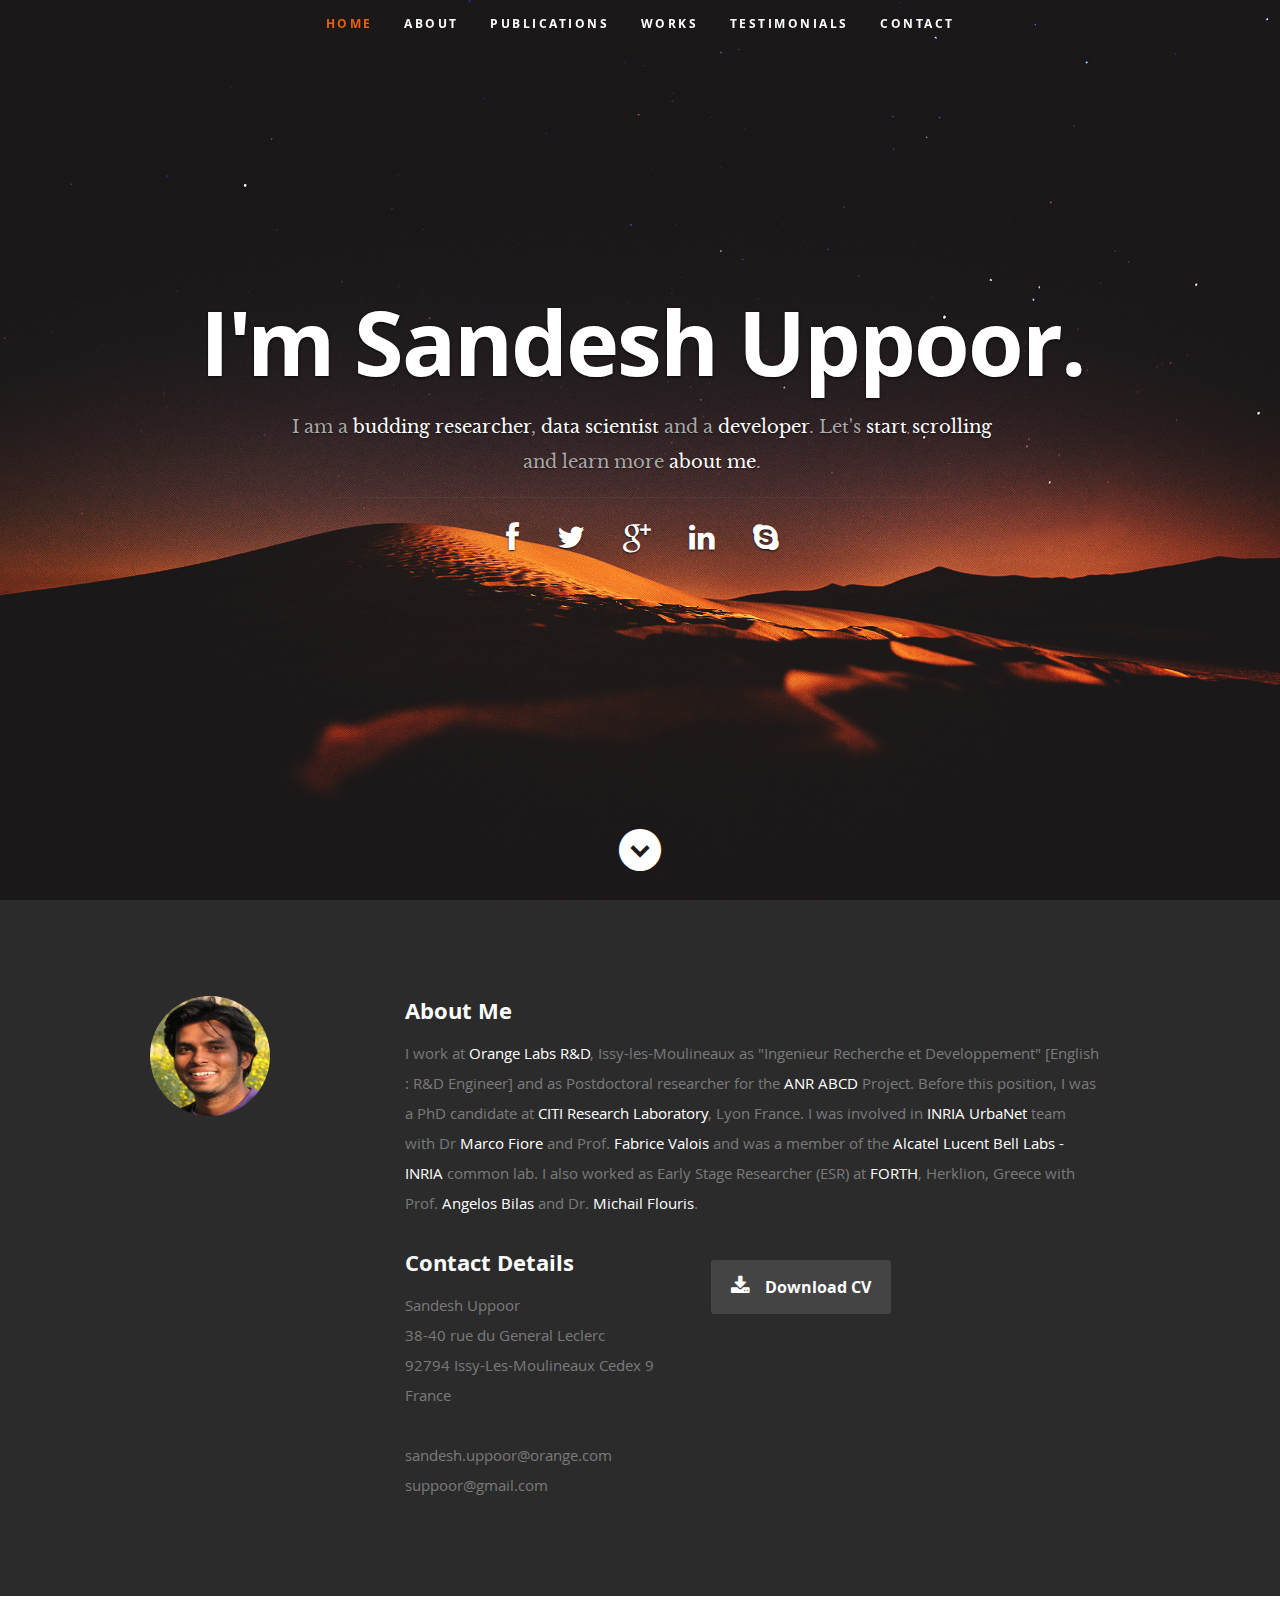
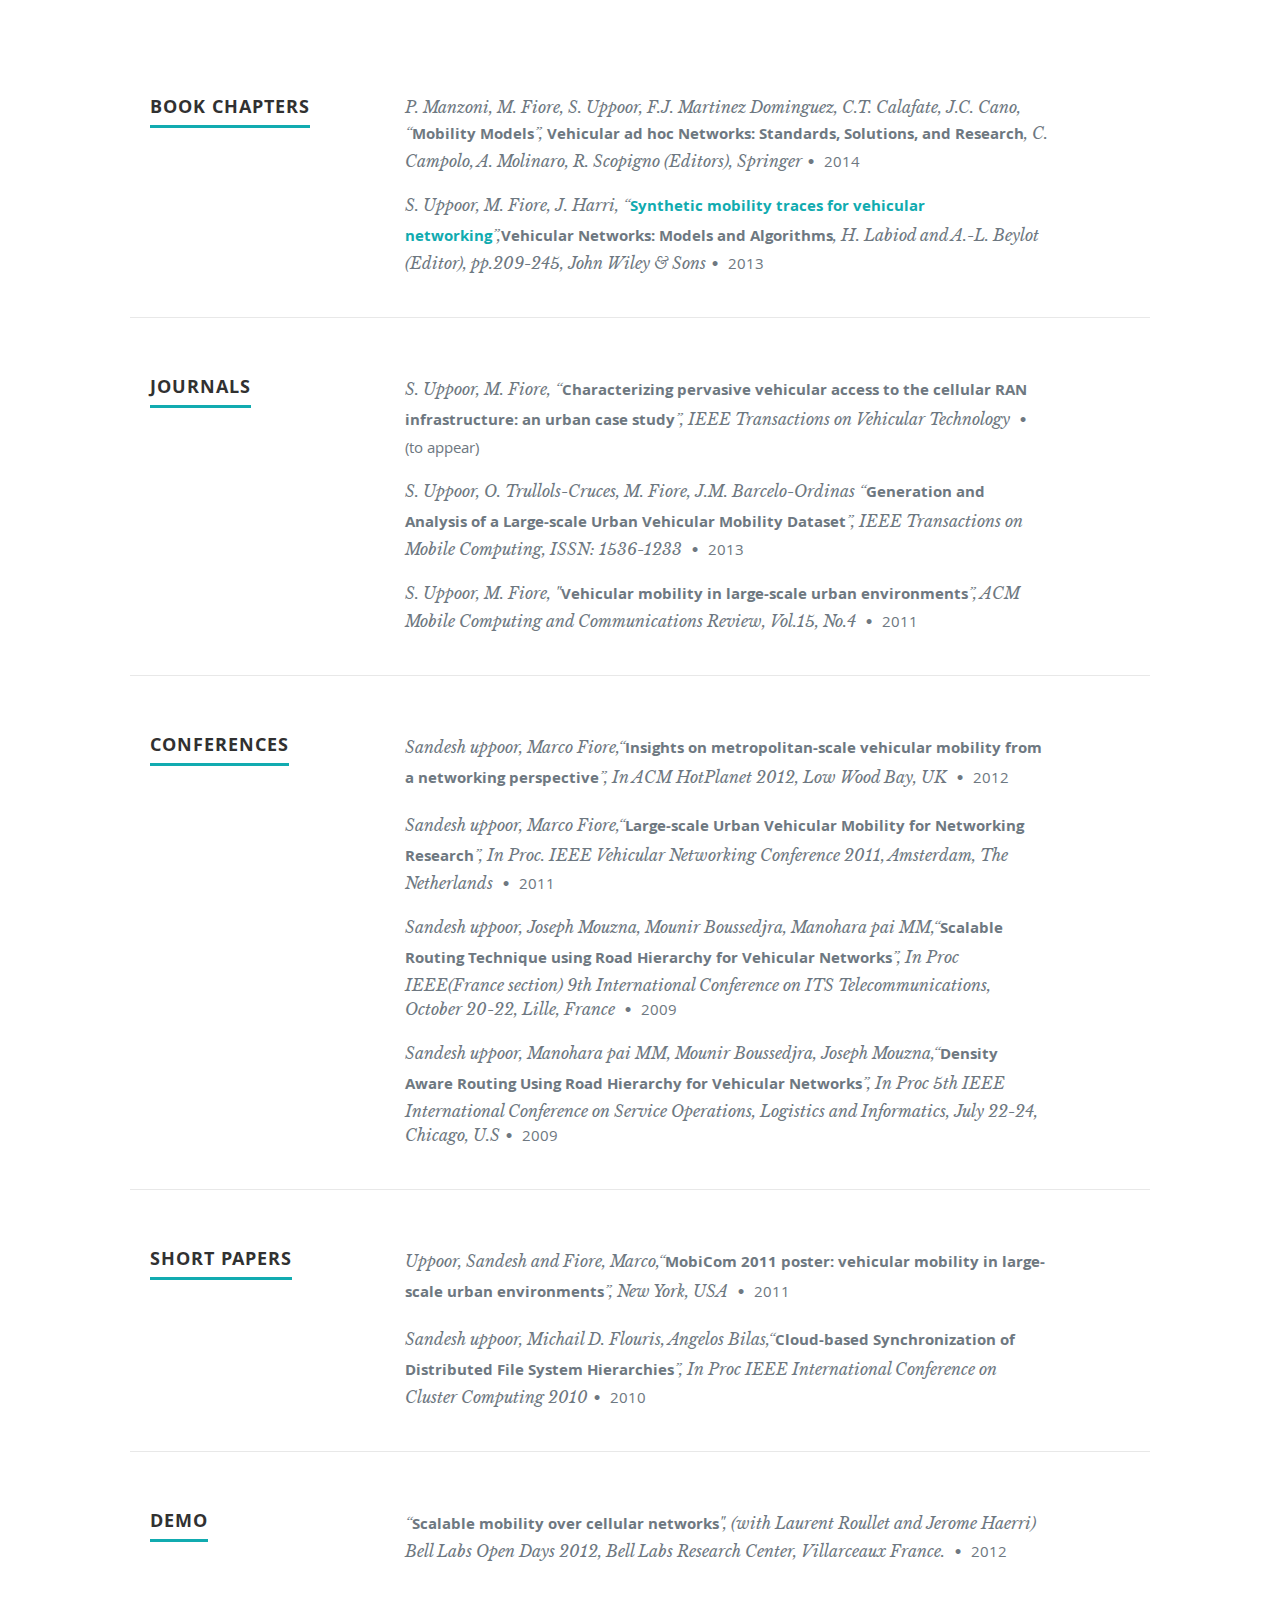
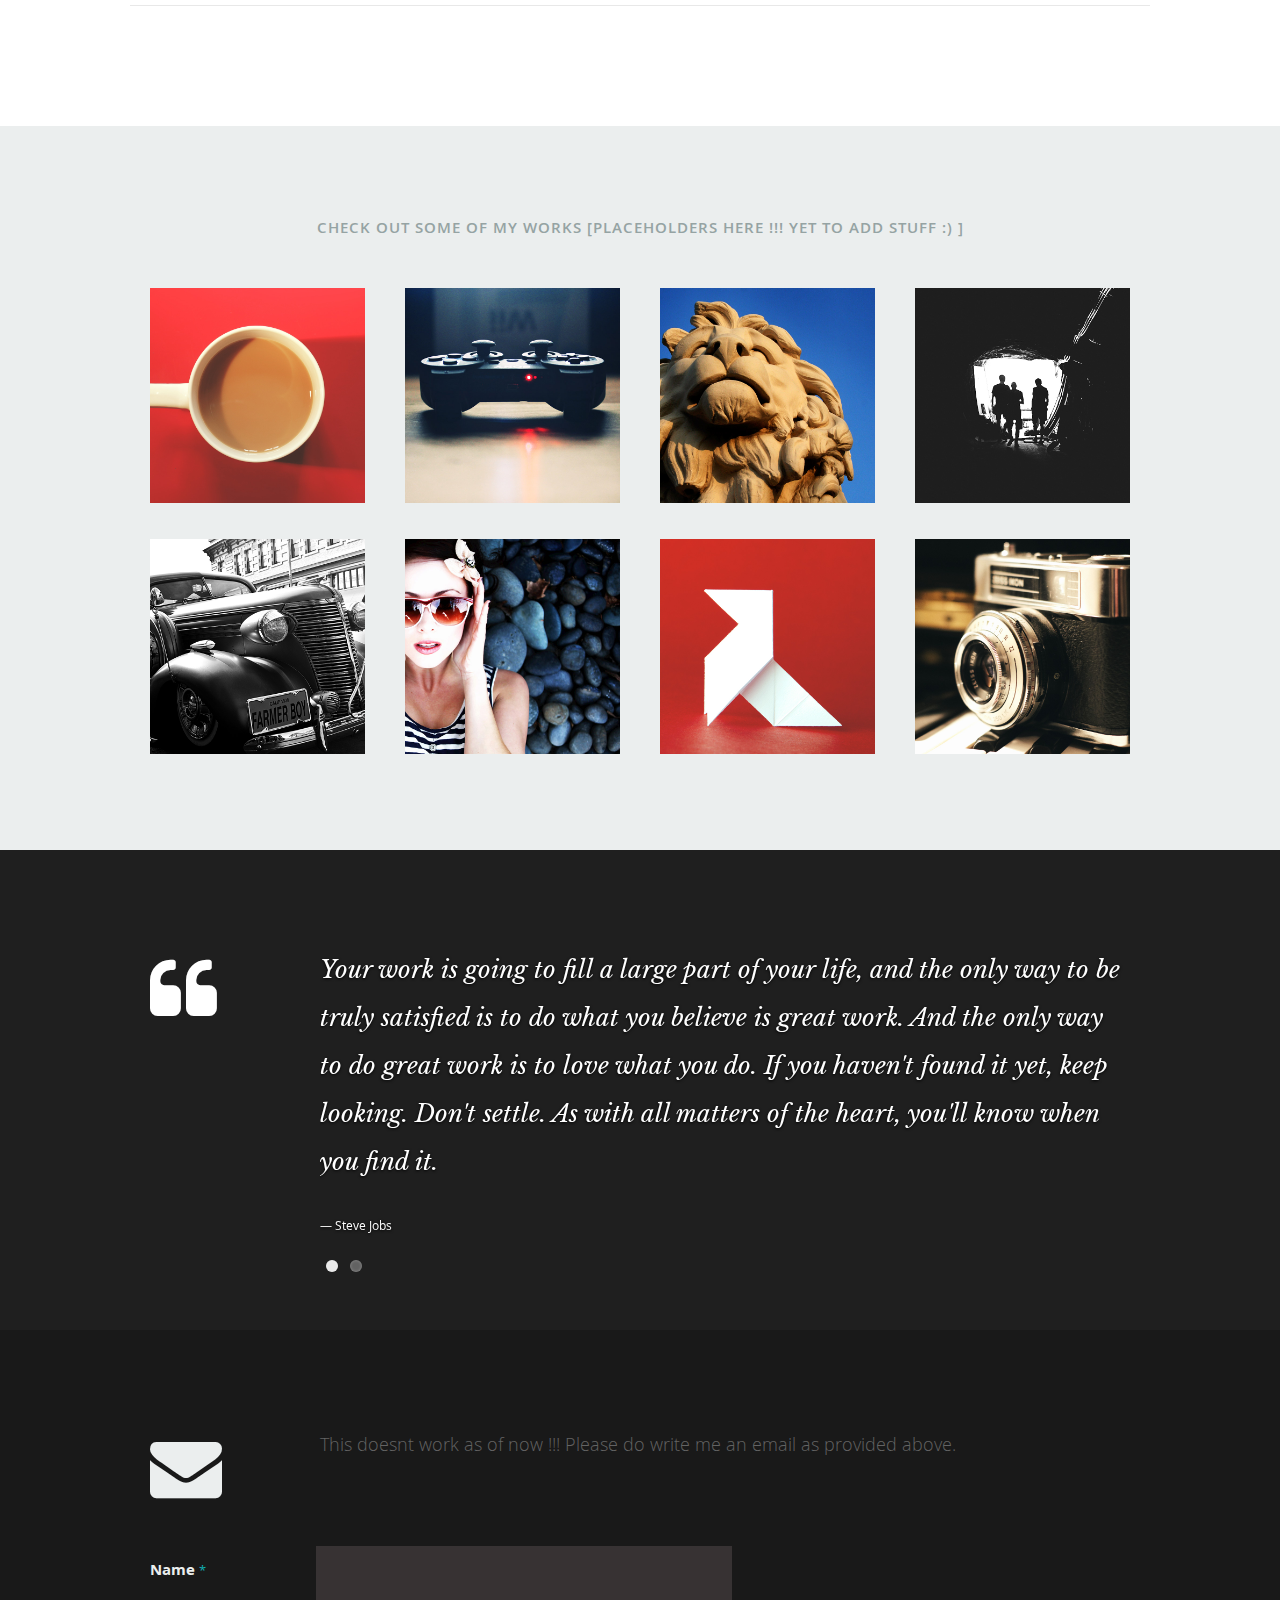
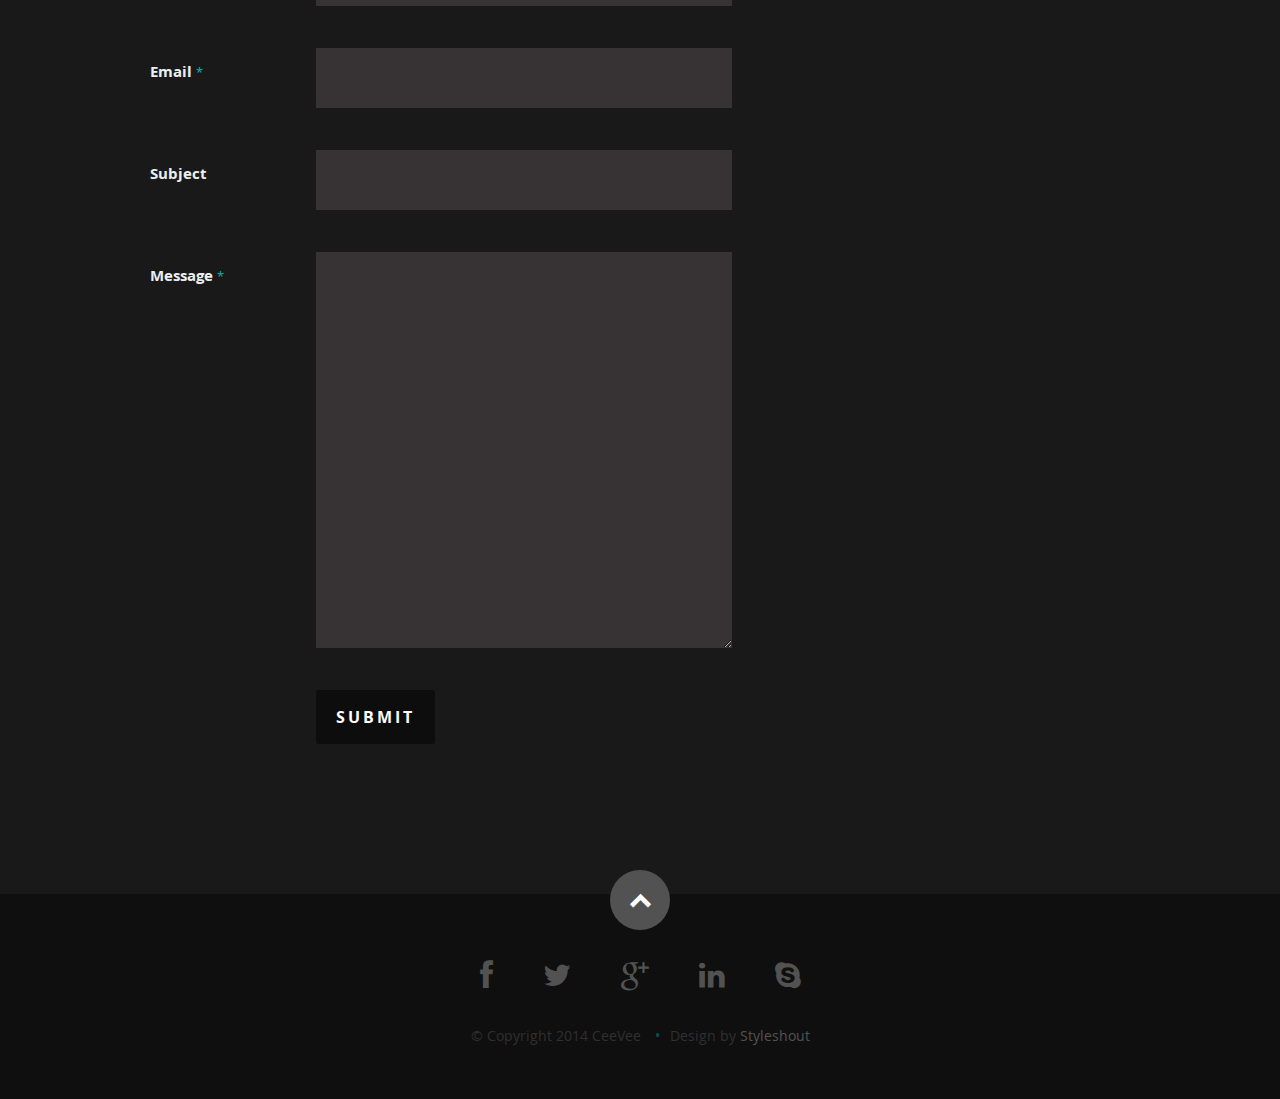
==== commit a929754f: "demo" ====
--- a/index.html
+++ b/index.html
@@ -260,7 +260,7 @@
                <div class="twelve columns">
 
                   
-                  <p class="info">“<b>Scalable mobility over cellular networks</b>", Bell Labs Open Days 2012, Bell Labs Research Center, Villarceaux France.
+                  <p class="info">“<b>Scalable mobility over cellular networks</b>", (with Laurent Roullet and Jerome Haerri) Bell Labs Open Days 2012, Bell Labs Research Center, Villarceaux France.
 <span>&bull;</span> <em class="date">2012</em></p>
 
                </div>
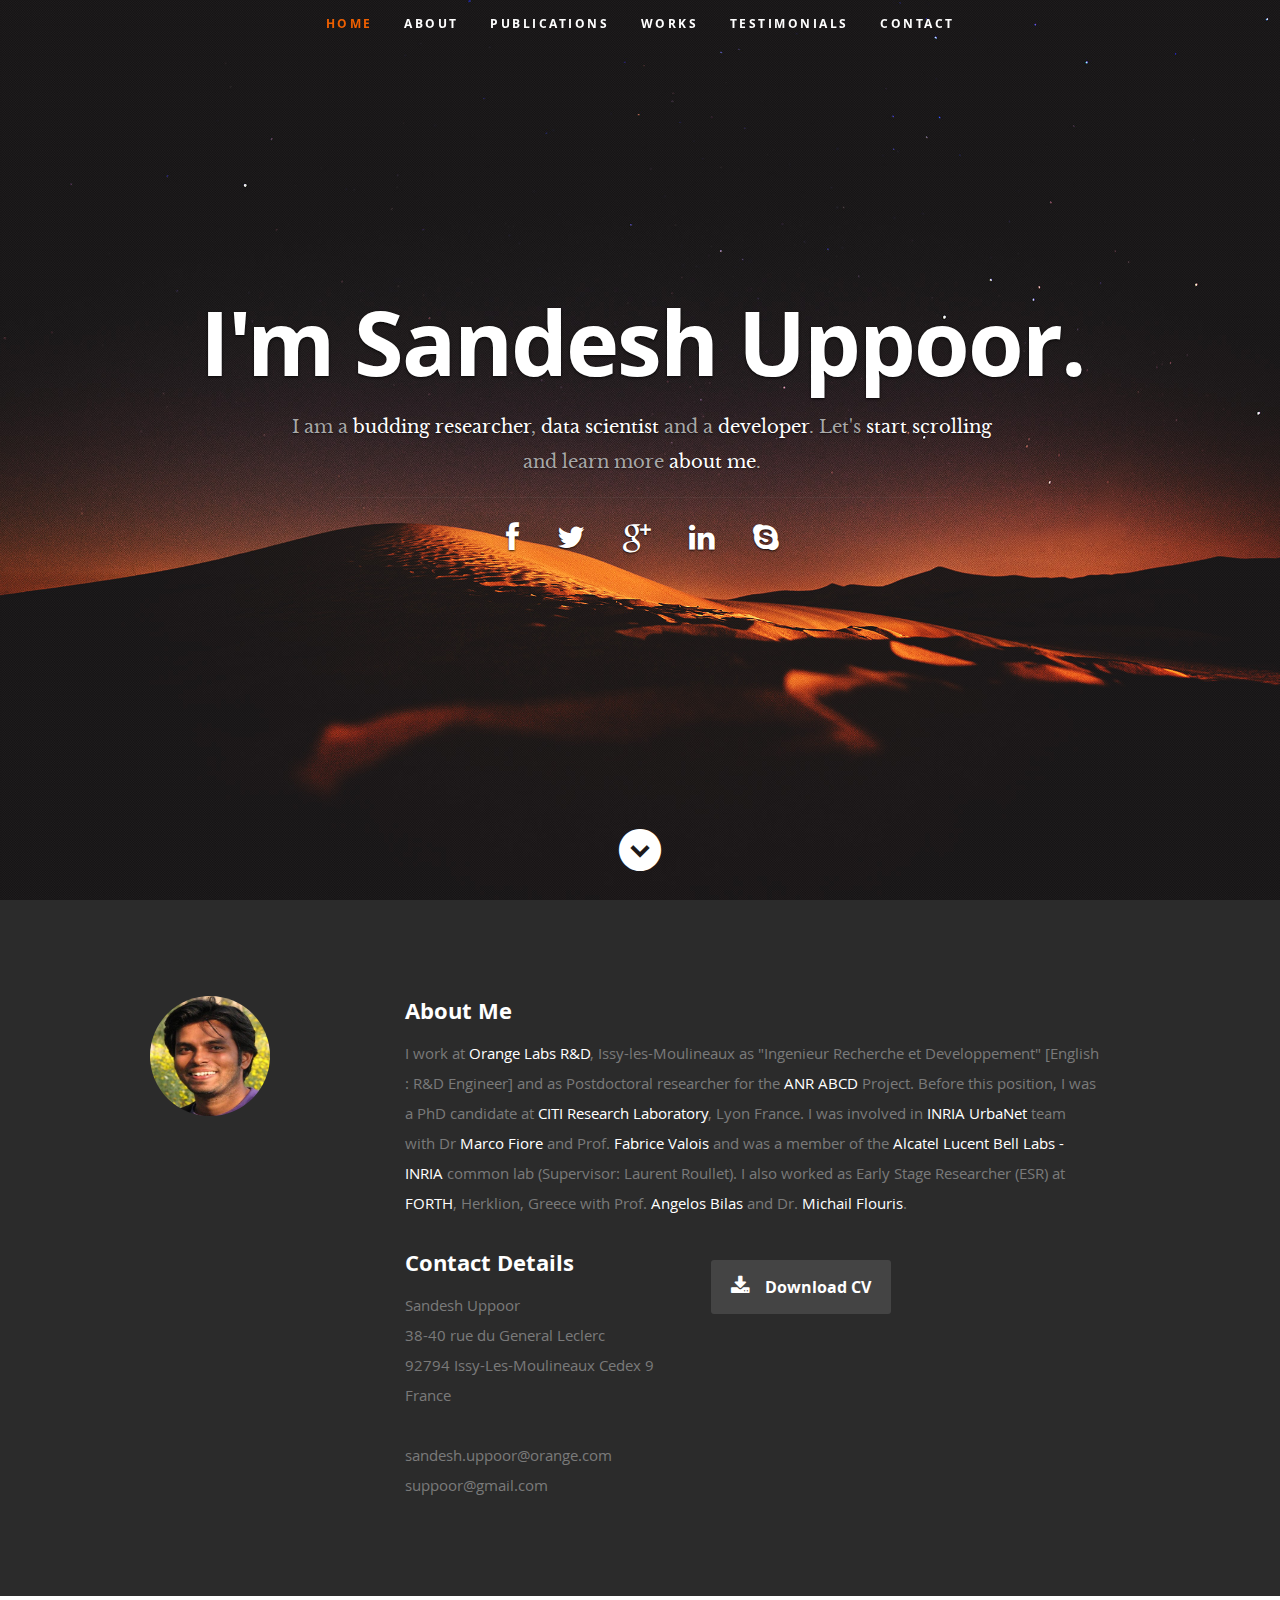
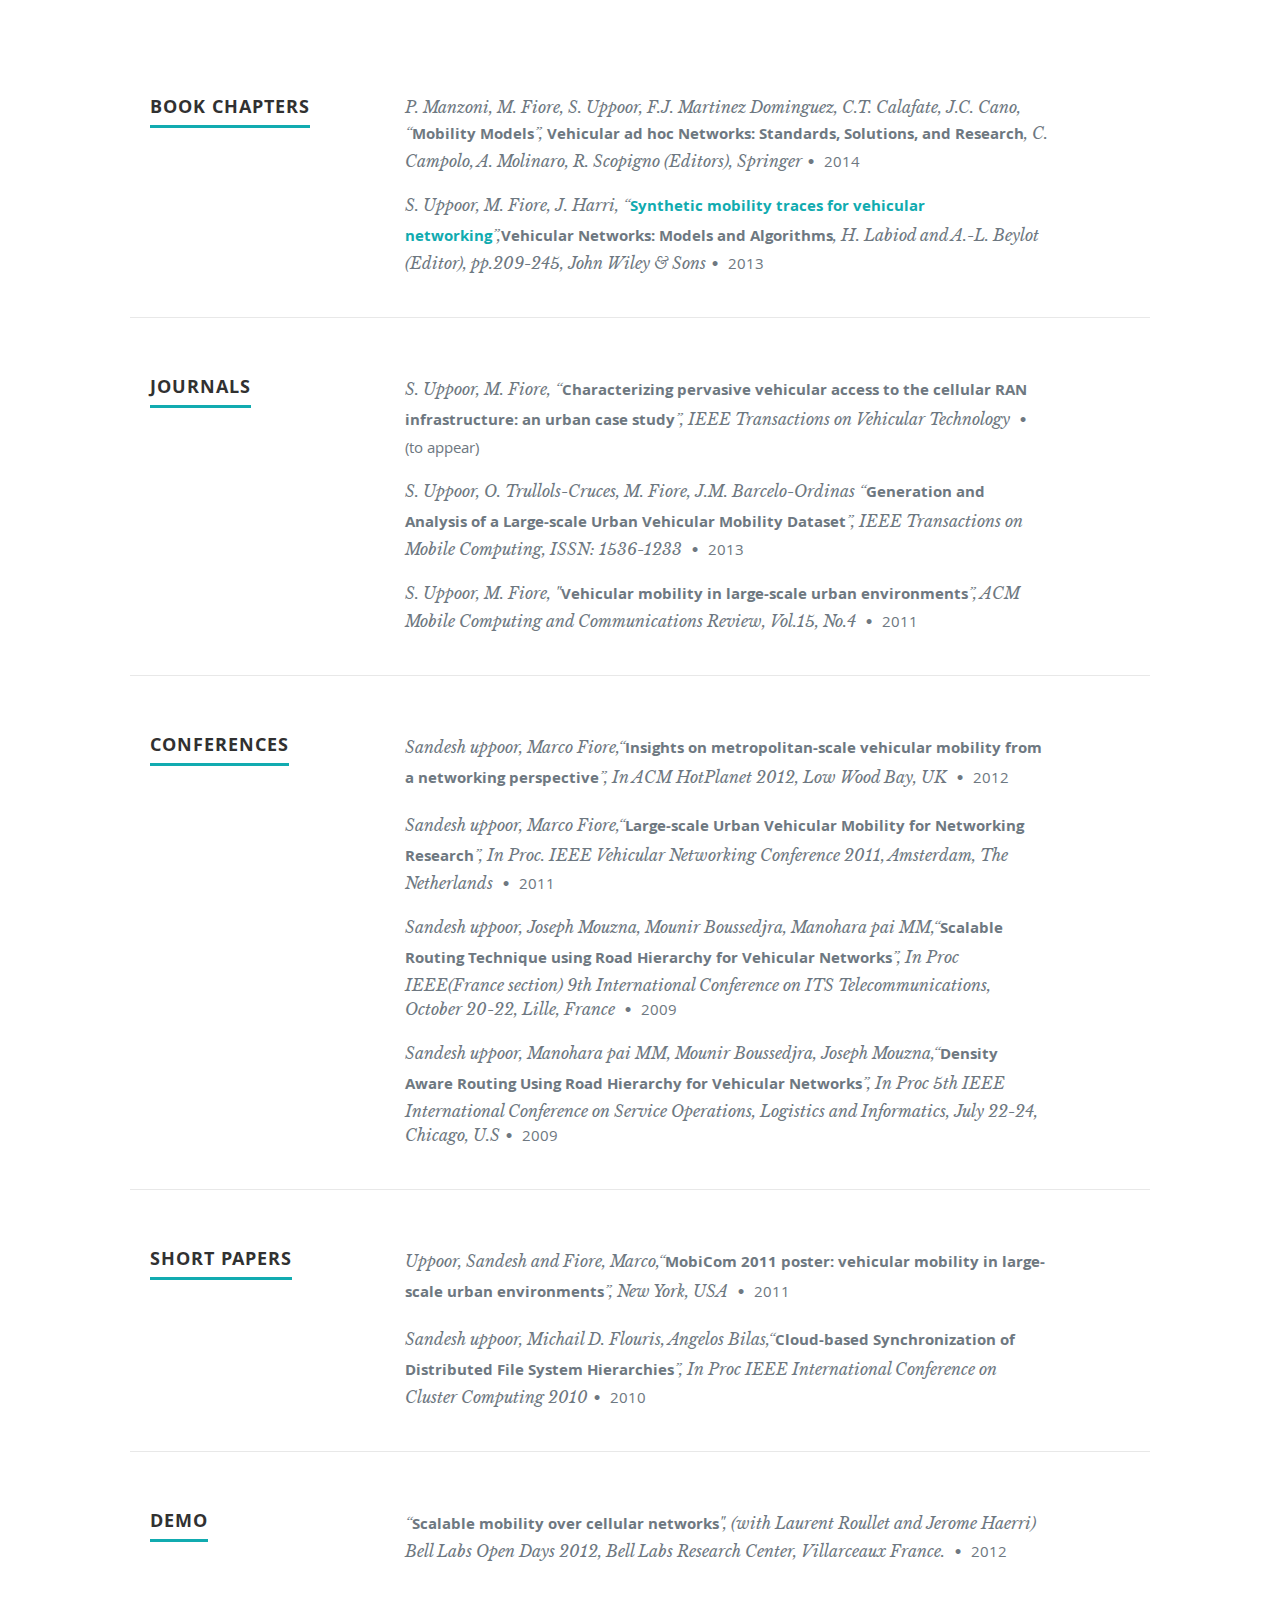
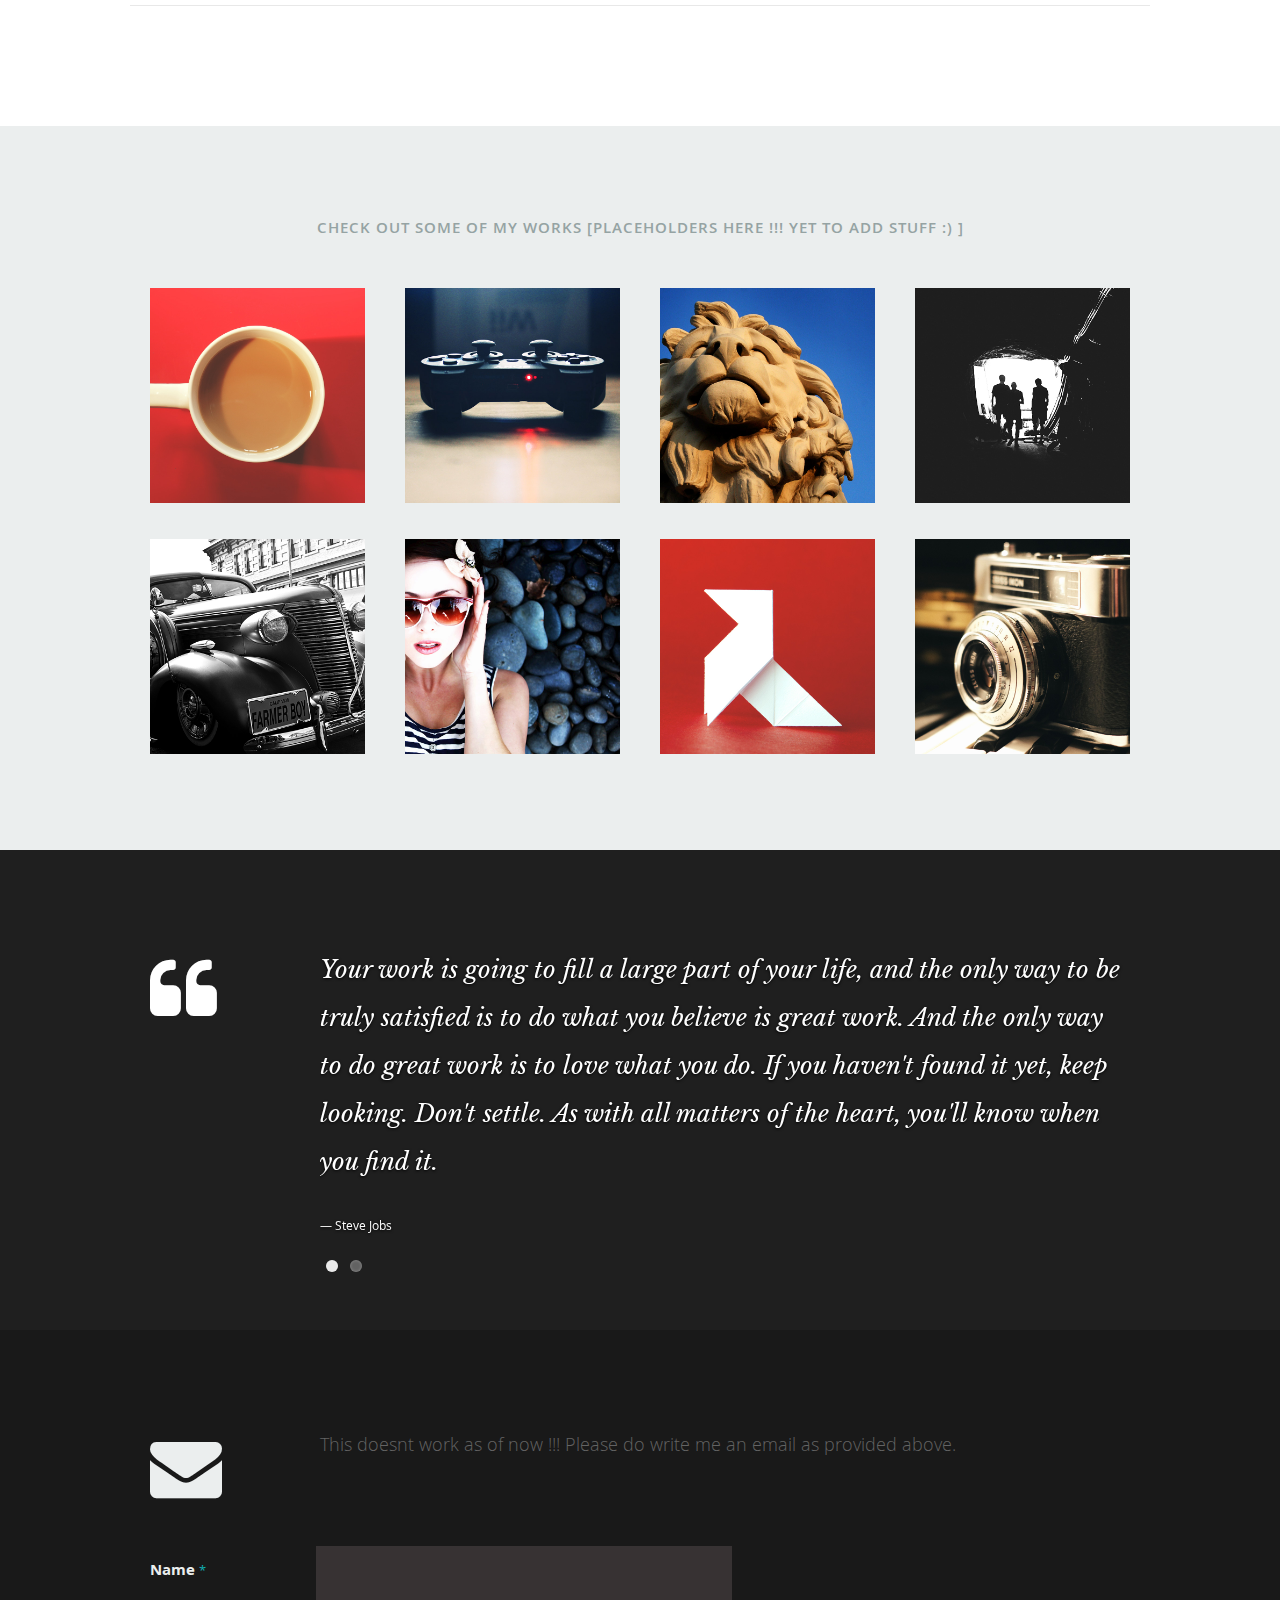
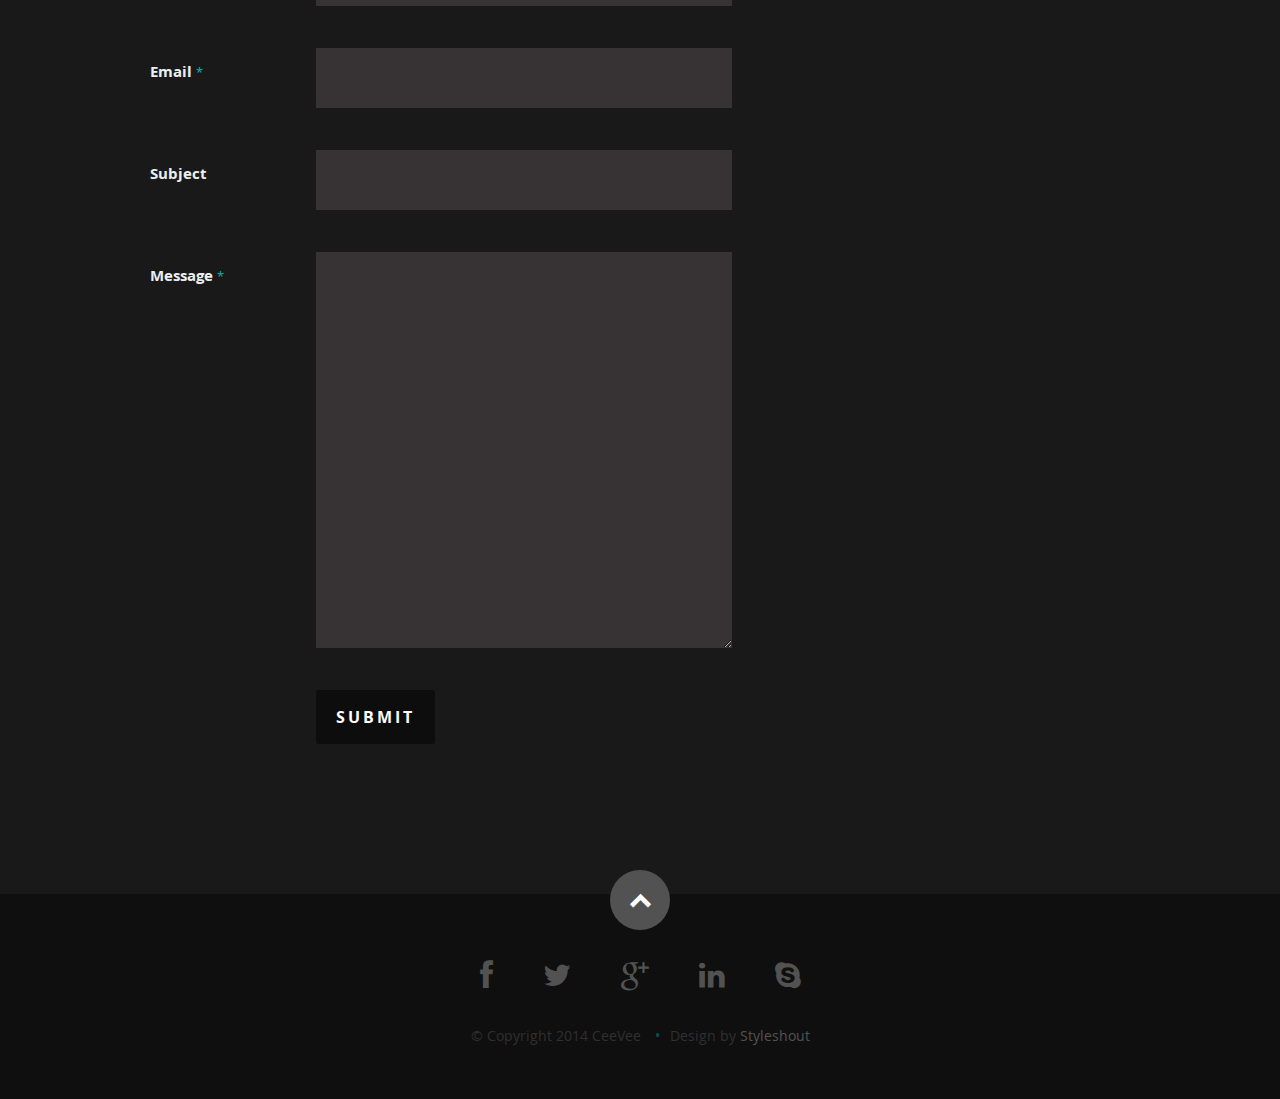
==== commit baa57dad: "superviosr" ====
--- a/index.html
+++ b/index.html
@@ -93,7 +93,7 @@
 
             <h2>About Me</h2>
 
-            <p>I work at <a title="http://www.primezone.orange-labs.com/index.html" href="http://www.primezone.orange-labs.com/index.html">Orange Labs R&D</a>, Issy-les-Moulineaux as "Ingenieur Recherche et Developpement" [English : R&D Engineer] and as Postdoctoral researcher for the <a title="http://abcd.lip6.fr/ABCD_project/Project.html" href="http://abcd.lip6.fr/ABCD_project/Project.html"> ANR ABCD</a> Project. Before this position, I was a PhD candidate at  <a title="http://www.citi-lab.fr" href="http://www.citi-lab.fr">CITI Research Laboratory</a>, Lyon France. I was involved in <a title="http://www.inria.fr/en/teams/urbanet" href="http://www.inria.fr/en/teams/urbanet">INRIA UrbaNet</a> team with Dr <a title="http://perso.citi.insa-lyon.fr/mfiore/index.html" href="http://perso.citi.insa-lyon.fr/mfiore/index.html">Marco Fiore</a> and Prof. <a title="http://fvalois.insa-lyon.fr/" href="http://fvalois.insa-lyon.fr/">Fabrice Valois</a> and was a member of the <a title="http://www.inria.fr/en/institute/partnerships/industrial-partnerships2/alcatel-lucent-bell-labs-france" href="http://www.inria.fr/en/institute/partnerships/industrial-partnerships2/alcatel-lucent-bell-labs-france">Alcatel Lucent Bell Labs - INRIA</a> common lab. I also worked as Early Stage Researcher (ESR) at  <a title="http://www.forth.gr/index_main.php?c=1&amp;l=e" href="http://www.forth.gr/index_main.php?c=1&amp;l=e">FORTH</a>, Herklion, Greece with Prof. <a title="http://www.ics.forth.gr/~bilas/" href="http://www.ics.forth.gr/~bilas/">Angelos Bilas</a> and Dr. <a title="http://michail.flouris.net/" href="http://michail.flouris.net/">Michail Flouris</a>.
+            <p>I work at <a title="http://www.primezone.orange-labs.com/index.html" href="http://www.primezone.orange-labs.com/index.html">Orange Labs R&D</a>, Issy-les-Moulineaux as "Ingenieur Recherche et Developpement" [English : R&D Engineer] and as Postdoctoral researcher for the <a title="http://abcd.lip6.fr/ABCD_project/Project.html" href="http://abcd.lip6.fr/ABCD_project/Project.html"> ANR ABCD</a> Project. Before this position, I was a PhD candidate at  <a title="http://www.citi-lab.fr" href="http://www.citi-lab.fr">CITI Research Laboratory</a>, Lyon France. I was involved in <a title="http://www.inria.fr/en/teams/urbanet" href="http://www.inria.fr/en/teams/urbanet">INRIA UrbaNet</a> team with Dr <a title="http://perso.citi.insa-lyon.fr/mfiore/index.html" href="http://perso.citi.insa-lyon.fr/mfiore/index.html">Marco Fiore</a> and Prof. <a title="http://fvalois.insa-lyon.fr/" href="http://fvalois.insa-lyon.fr/">Fabrice Valois</a> and was a member of the <a title="http://www.inria.fr/en/institute/partnerships/industrial-partnerships2/alcatel-lucent-bell-labs-france" href="http://www.inria.fr/en/institute/partnerships/industrial-partnerships2/alcatel-lucent-bell-labs-france">Alcatel Lucent Bell Labs - INRIA</a> common lab (Supervisor: Laurent Roullet). I also worked as Early Stage Researcher (ESR) at  <a title="http://www.forth.gr/index_main.php?c=1&amp;l=e" href="http://www.forth.gr/index_main.php?c=1&amp;l=e">FORTH</a>, Herklion, Greece with Prof. <a title="http://www.ics.forth.gr/~bilas/" href="http://www.ics.forth.gr/~bilas/">Angelos Bilas</a> and Dr. <a title="http://michail.flouris.net/" href="http://michail.flouris.net/">Michail Flouris</a>.
             </p>
 
             <div class="row">
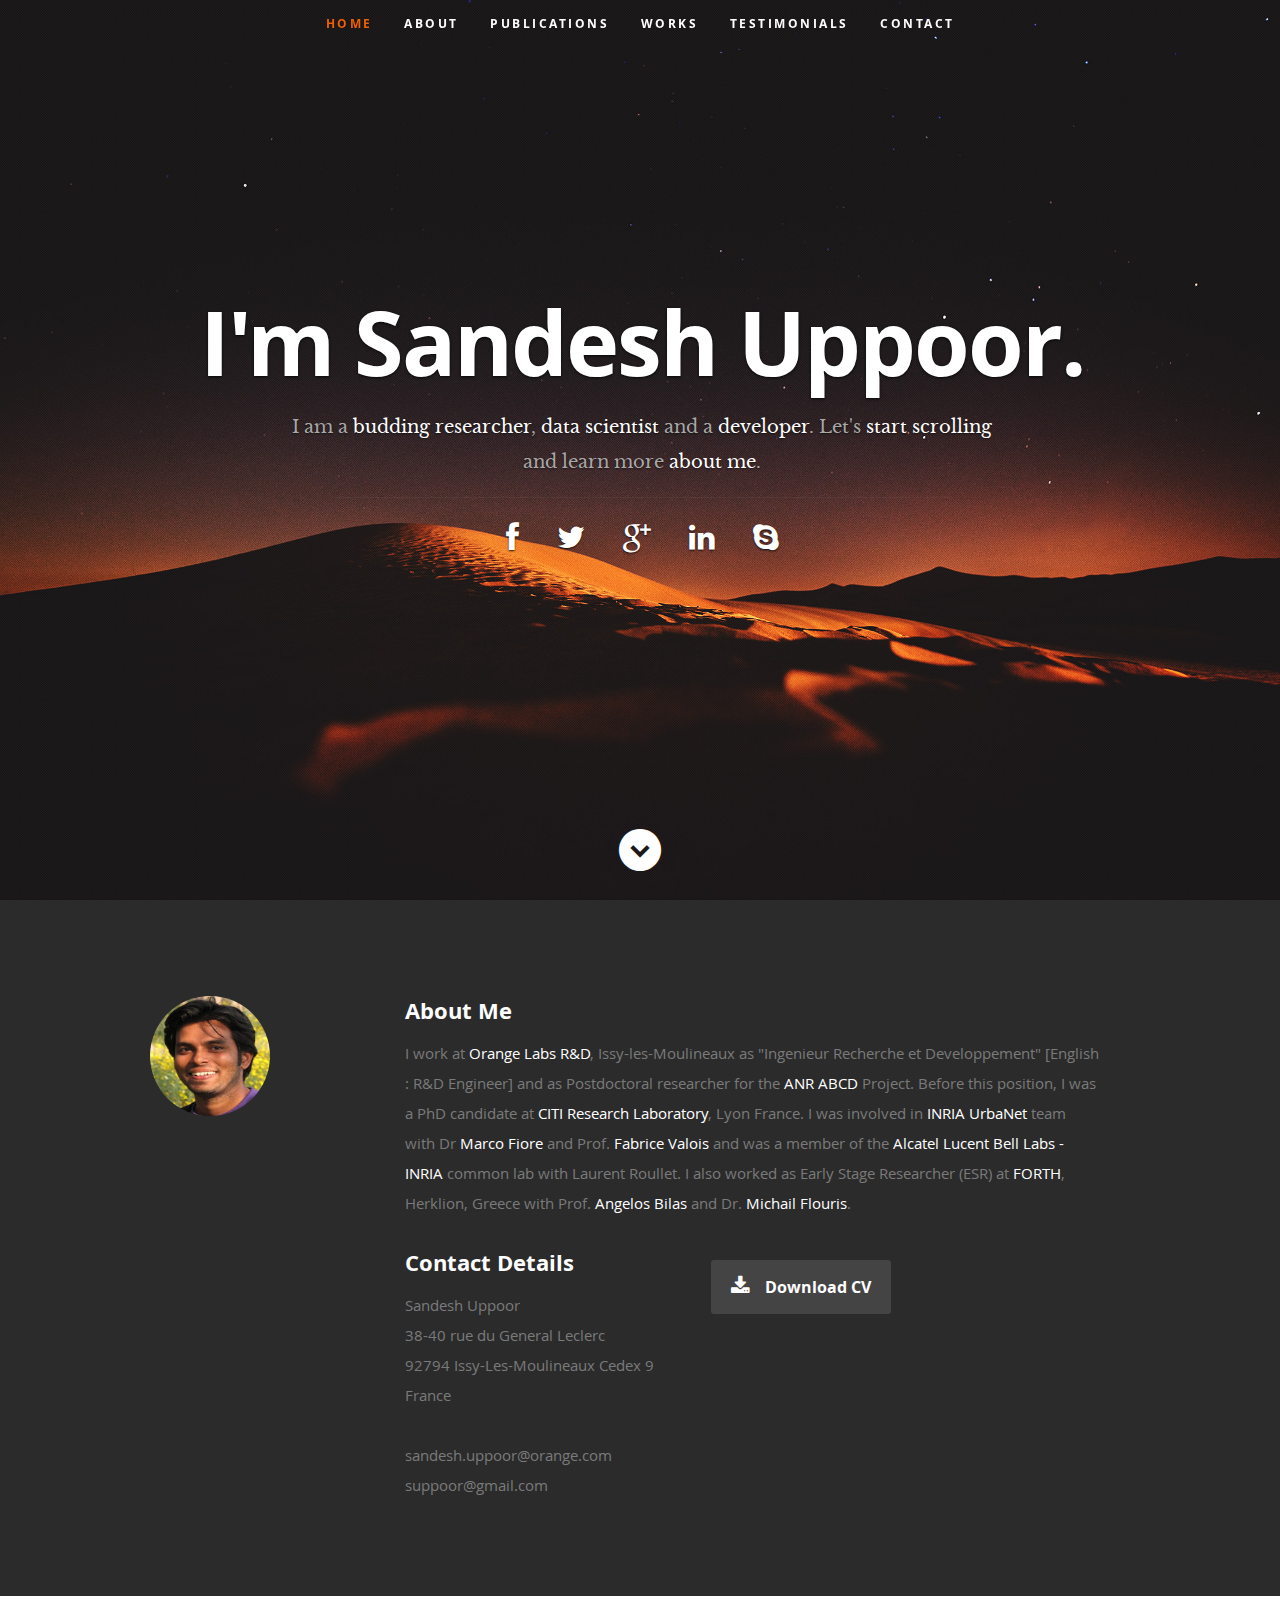
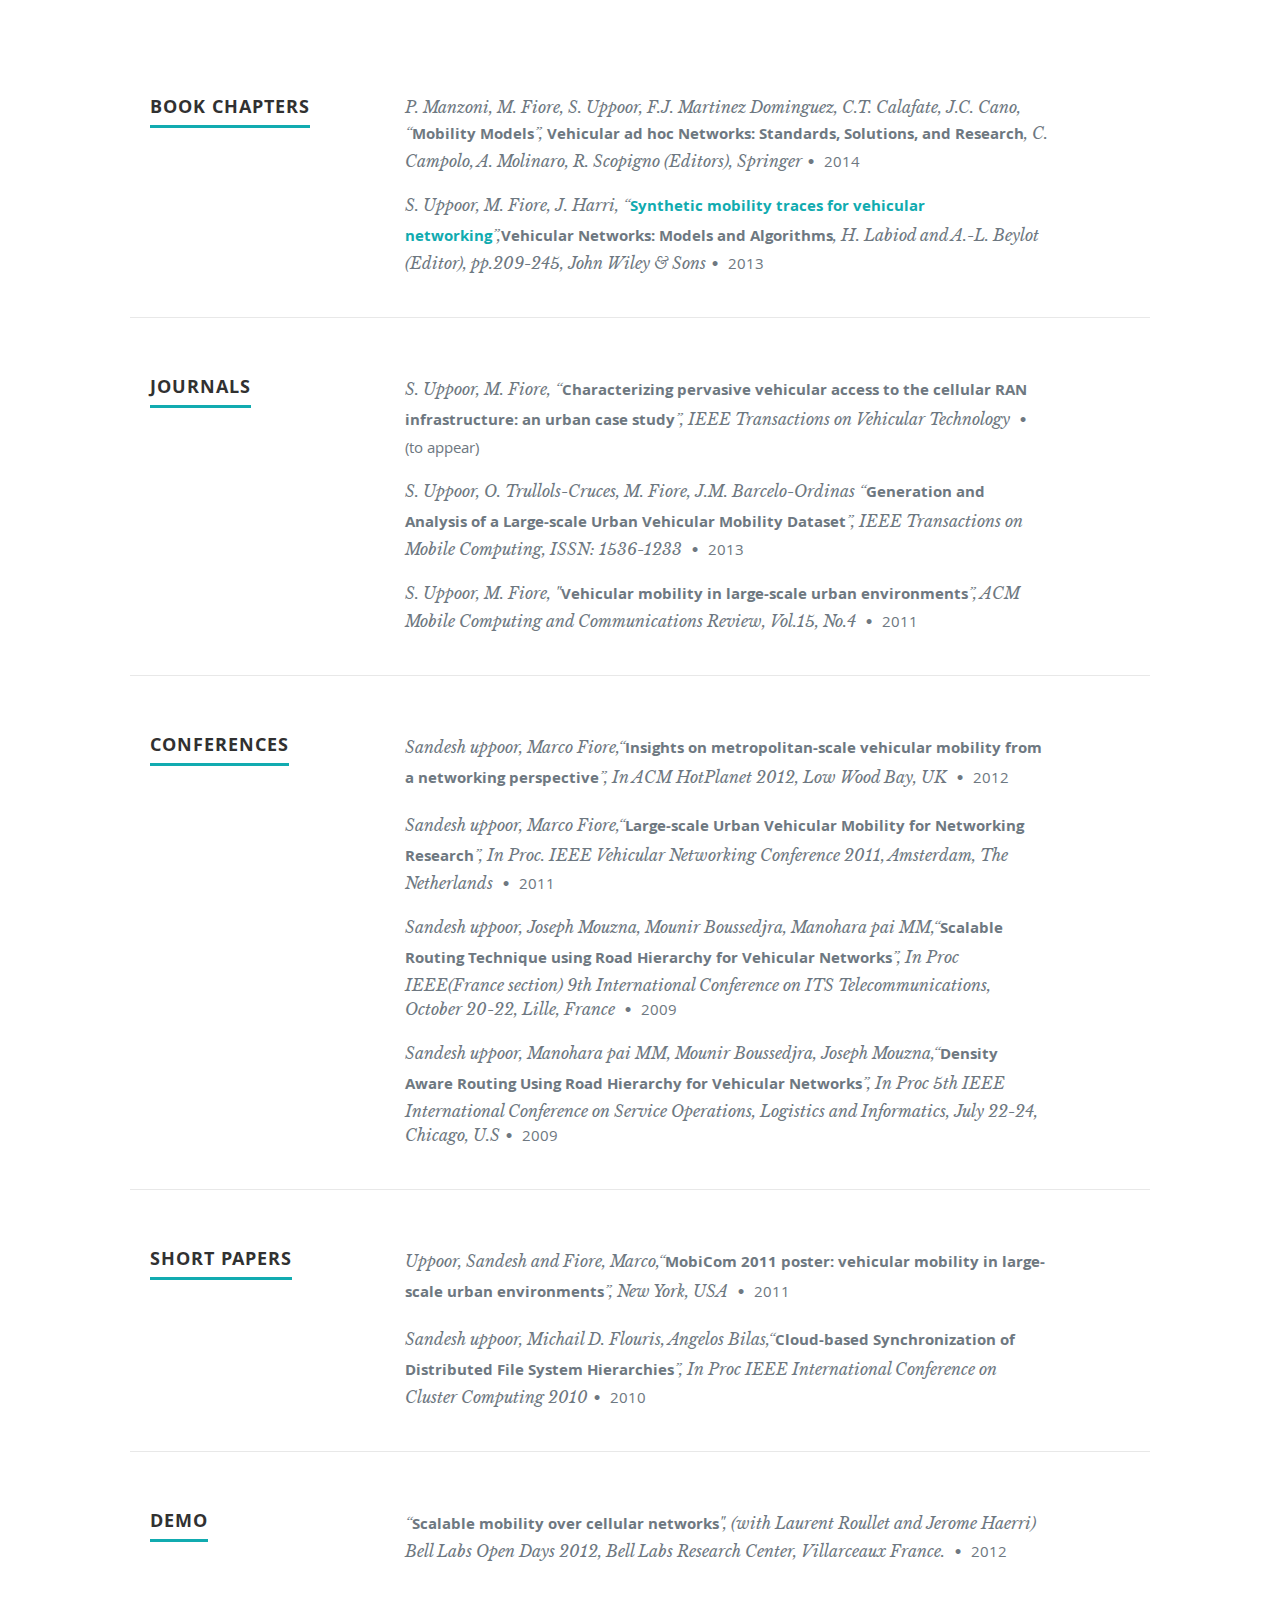
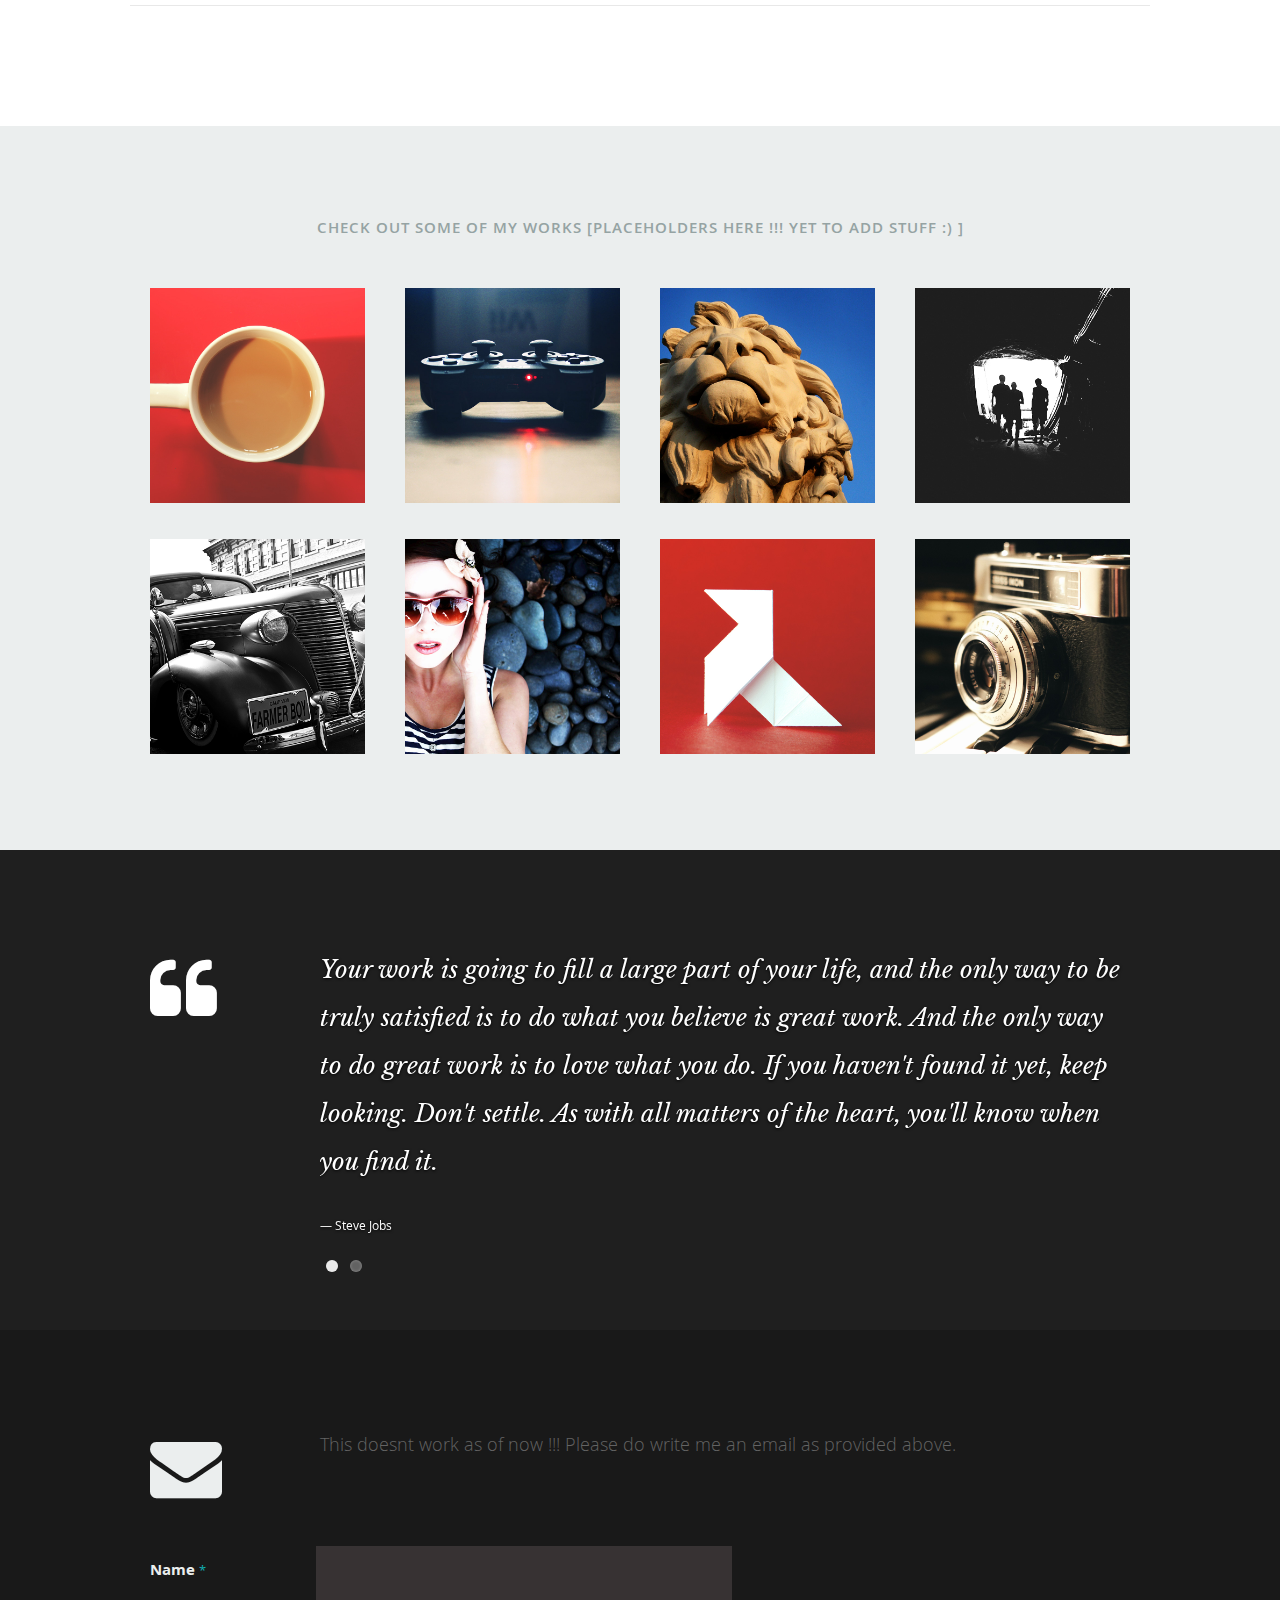
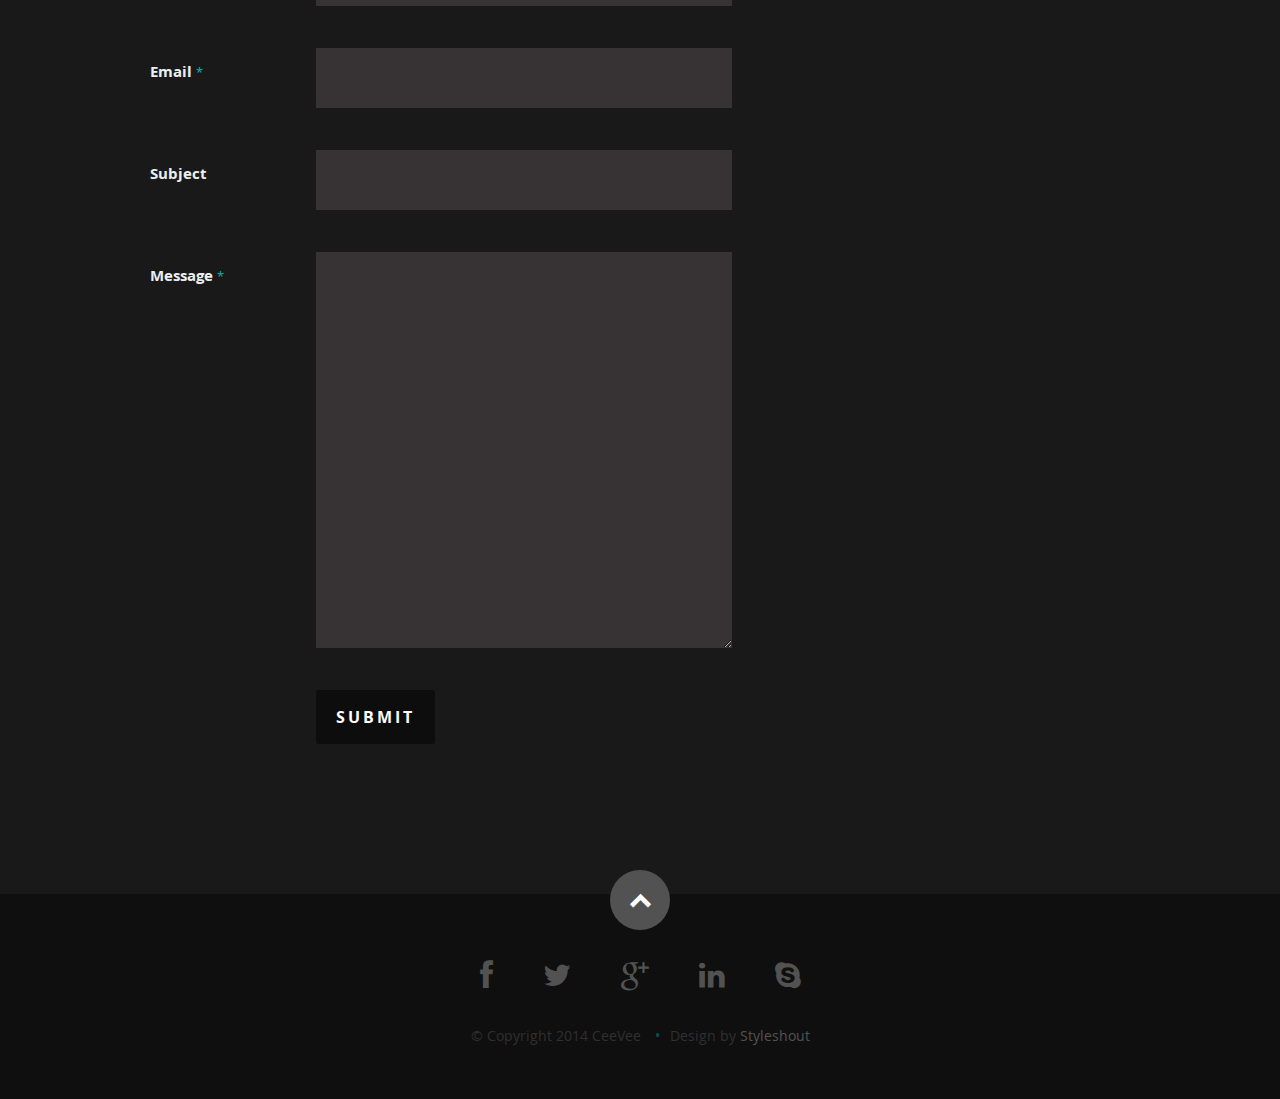
==== commit 2eb3f765: "alc with laurent" ====
--- a/index.html
+++ b/index.html
@@ -93,7 +93,7 @@
 
             <h2>About Me</h2>
 
-            <p>I work at <a title="http://www.primezone.orange-labs.com/index.html" href="http://www.primezone.orange-labs.com/index.html">Orange Labs R&D</a>, Issy-les-Moulineaux as "Ingenieur Recherche et Developpement" [English : R&D Engineer] and as Postdoctoral researcher for the <a title="http://abcd.lip6.fr/ABCD_project/Project.html" href="http://abcd.lip6.fr/ABCD_project/Project.html"> ANR ABCD</a> Project. Before this position, I was a PhD candidate at  <a title="http://www.citi-lab.fr" href="http://www.citi-lab.fr">CITI Research Laboratory</a>, Lyon France. I was involved in <a title="http://www.inria.fr/en/teams/urbanet" href="http://www.inria.fr/en/teams/urbanet">INRIA UrbaNet</a> team with Dr <a title="http://perso.citi.insa-lyon.fr/mfiore/index.html" href="http://perso.citi.insa-lyon.fr/mfiore/index.html">Marco Fiore</a> and Prof. <a title="http://fvalois.insa-lyon.fr/" href="http://fvalois.insa-lyon.fr/">Fabrice Valois</a> and was a member of the <a title="http://www.inria.fr/en/institute/partnerships/industrial-partnerships2/alcatel-lucent-bell-labs-france" href="http://www.inria.fr/en/institute/partnerships/industrial-partnerships2/alcatel-lucent-bell-labs-france">Alcatel Lucent Bell Labs - INRIA</a> common lab (Supervisor: Laurent Roullet). I also worked as Early Stage Researcher (ESR) at  <a title="http://www.forth.gr/index_main.php?c=1&amp;l=e" href="http://www.forth.gr/index_main.php?c=1&amp;l=e">FORTH</a>, Herklion, Greece with Prof. <a title="http://www.ics.forth.gr/~bilas/" href="http://www.ics.forth.gr/~bilas/">Angelos Bilas</a> and Dr. <a title="http://michail.flouris.net/" href="http://michail.flouris.net/">Michail Flouris</a>.
+            <p>I work at <a title="http://www.primezone.orange-labs.com/index.html" href="http://www.primezone.orange-labs.com/index.html">Orange Labs R&D</a>, Issy-les-Moulineaux as "Ingenieur Recherche et Developpement" [English : R&D Engineer] and as Postdoctoral researcher for the <a title="http://abcd.lip6.fr/ABCD_project/Project.html" href="http://abcd.lip6.fr/ABCD_project/Project.html"> ANR ABCD</a> Project. Before this position, I was a PhD candidate at  <a title="http://www.citi-lab.fr" href="http://www.citi-lab.fr">CITI Research Laboratory</a>, Lyon France. I was involved in <a title="http://www.inria.fr/en/teams/urbanet" href="http://www.inria.fr/en/teams/urbanet">INRIA UrbaNet</a> team with Dr <a title="http://perso.citi.insa-lyon.fr/mfiore/index.html" href="http://perso.citi.insa-lyon.fr/mfiore/index.html">Marco Fiore</a> and Prof. <a title="http://fvalois.insa-lyon.fr/" href="http://fvalois.insa-lyon.fr/">Fabrice Valois</a> and was a member of the <a title="http://www.inria.fr/en/institute/partnerships/industrial-partnerships2/alcatel-lucent-bell-labs-france" href="http://www.inria.fr/en/institute/partnerships/industrial-partnerships2/alcatel-lucent-bell-labs-france">Alcatel Lucent Bell Labs - INRIA</a> common lab with Laurent Roullet. I also worked as Early Stage Researcher (ESR) at  <a title="http://www.forth.gr/index_main.php?c=1&amp;l=e" href="http://www.forth.gr/index_main.php?c=1&amp;l=e">FORTH</a>, Herklion, Greece with Prof. <a title="http://www.ics.forth.gr/~bilas/" href="http://www.ics.forth.gr/~bilas/">Angelos Bilas</a> and Dr. <a title="http://michail.flouris.net/" href="http://michail.flouris.net/">Michail Flouris</a>.
             </p>
 
             <div class="row">
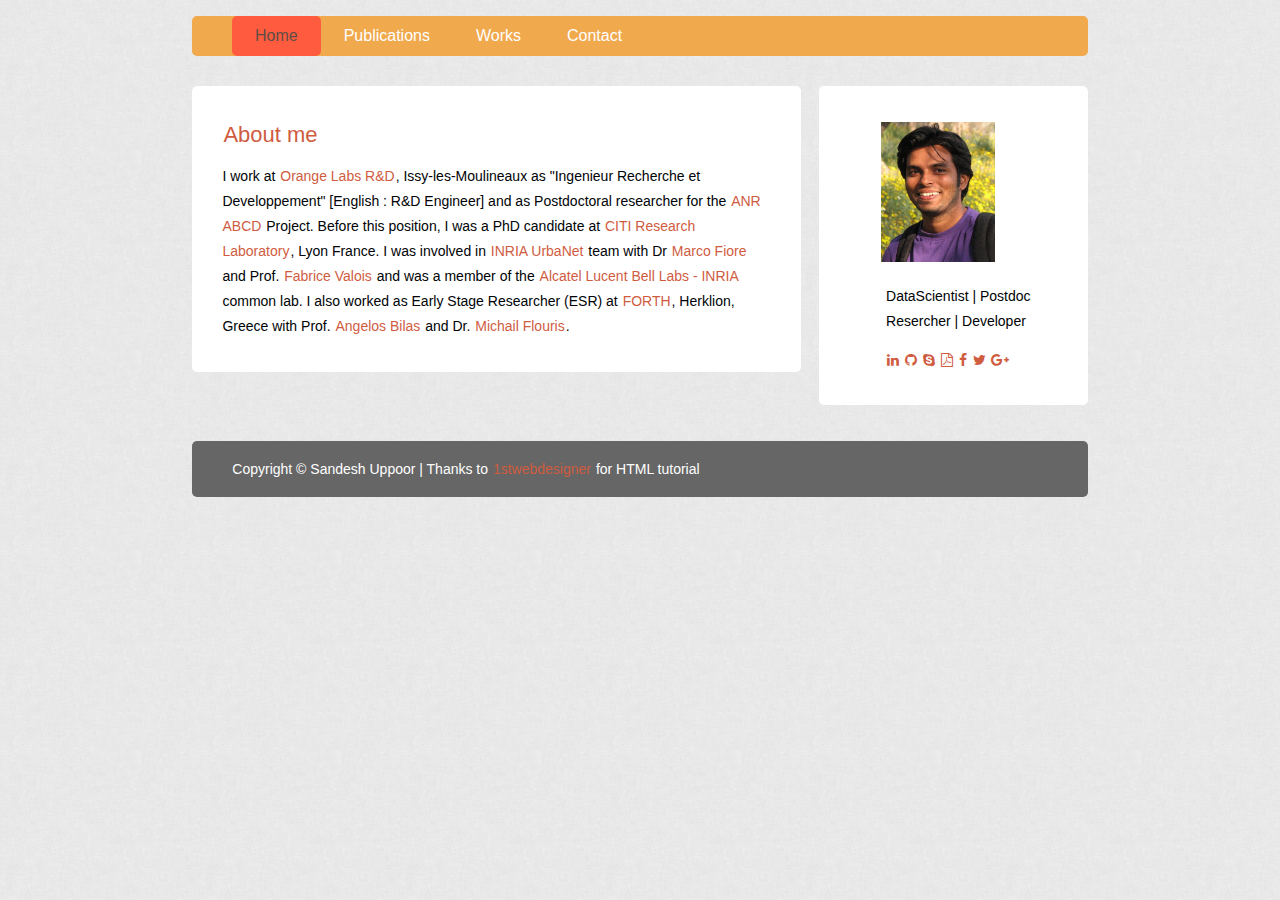
==== commit ff9d88d6: "change" ====
--- a/index.html
+++ b/index.html
@@ -1,818 +1,84 @@
-<!DOCTYPE html>
-<!--[if lt IE 8 ]><html class="no-js ie ie7" lang="en"> <![endif]-->
-<!--[if IE 8 ]><html class="no-js ie ie8" lang="en"> <![endif]-->
-<!--[if (gte IE 8)|!(IE)]><!--><html class="no-js" lang="en"> <!--<![endif]-->
-<head>
-
-   <!--- Basic Page Needs
-   ================================================== -->
-   <meta charset="utf-8">
-	<title>Sandesh Uppoor</title>
-	<meta name="description" content="">
-	<meta name="author" content="">
-
-   <!-- Mobile Specific Metas
-   ================================================== -->
-	<meta name="viewport" content="width=device-width, initial-scale=1, maximum-scale=1">
-
-	<!-- CSS
-    ================================================== -->
-   <link rel="stylesheet" href="css/default.css">
-	<link rel="stylesheet" href="css/layout.css">
-   <link rel="stylesheet" href="css/media-queries.css">
-   <link rel="stylesheet" href="css/magnific-popup.css">
-
-   <!-- Script
-   ================================================== -->
-	<script src="js/modernizr.js"></script>
-
-   <!-- Favicons
-	================================================== -->
-	<link rel="shortcut icon" href="image.png" >
-
-</head>
-
-<body>
-
-   <!-- Header
-   ================================================== -->
-   <header id="home">
-
-      <nav id="nav-wrap">
-
-         <a class="mobile-btn" href="#nav-wrap" title="Show navigation">Show navigation</a>
-	      <a class="mobile-btn" href="#" title="Hide navigation">Hide navigation</a>
-
-         <ul id="nav" class="nav">
-            <li class="current"><a class="smoothscroll" href="#home">Home</a></li>
-            <li><a class="smoothscroll" href="#about">About</a></li>
-	         <li><a class="smoothscroll" href="#publications">Publications</a></li>
-            <li><a class="smoothscroll" href="#portfolio">Works</a></li>
-            <li><a class="smoothscroll" href="#testimonials">Testimonials</a></li>
-            <li><a class="smoothscroll" href="#contact">Contact</a></li>
-         </ul> <!-- end #nav -->
-
-      </nav> <!-- end #nav-wrap -->
-
-      <div class="row banner">
-         <div class="banner-text">
-            <h1 class="responsive-headline">I'm Sandesh Uppoor.</h1>
-            <h3>I am a <span> budding researcher</span>, <span>data scientist</span> and a <span>developer</span>. Let's <a class="smoothscroll" href="#about">start scrolling</a>
-            and learn more <a class="smoothscroll" href="#about">about me</a>.</h3>
-            <hr />
-            <ul class="social">
-               <li><a href="https://www.facebook.com/suppoor"><i class="fa fa-facebook"></i></a></li>
-               <li><a href="https://twitter.com/suppoor"><i class="fa fa-twitter"></i></a></li>
-               <li><a href="https://plus.google.com/116332361570174527491"><i class="fa fa-google-plus"></i></a></li>
-               <li><a href="http://fr.linkedin.com/pub/sandesh-uppoor/22/65b/770/"><i class="fa fa-linkedin"></i></a></li>
-               <li><a href="http://www.skype.com/suppoor"><i class="fa fa-skype"></i></a></li>
-            </ul>
-         </div>
-      </div>
-
-      <p class="scrolldown">
-         <a class="smoothscroll" href="#about"><i class="icon-down-circle"></i></a>
-      </p>
-
-   </header> <!-- Header End -->
-
-
-   <!-- About Section
-   ================================================== -->
-   <section id="about">
-
-      <div class="row">
-
-         <div class="three columns">
-
-            <img class="profile-pic"  src="images/profilepic2.jpg" alt="" />
-
-         </div>
-
-         <div class="nine columns main-col">
-
-            <h2>About Me</h2>
-
-            <p>I work at <a title="http://www.primezone.orange-labs.com/index.html" href="http://www.primezone.orange-labs.com/index.html">Orange Labs R&D</a>, Issy-les-Moulineaux as "Ingenieur Recherche et Developpement" [English : R&D Engineer] and as Postdoctoral researcher for the <a title="http://abcd.lip6.fr/ABCD_project/Project.html" href="http://abcd.lip6.fr/ABCD_project/Project.html"> ANR ABCD</a> Project. Before this position, I was a PhD candidate at  <a title="http://www.citi-lab.fr" href="http://www.citi-lab.fr">CITI Research Laboratory</a>, Lyon France. I was involved in <a title="http://www.inria.fr/en/teams/urbanet" href="http://www.inria.fr/en/teams/urbanet">INRIA UrbaNet</a> team with Dr <a title="http://perso.citi.insa-lyon.fr/mfiore/index.html" href="http://perso.citi.insa-lyon.fr/mfiore/index.html">Marco Fiore</a> and Prof. <a title="http://fvalois.insa-lyon.fr/" href="http://fvalois.insa-lyon.fr/">Fabrice Valois</a> and was a member of the <a title="http://www.inria.fr/en/institute/partnerships/industrial-partnerships2/alcatel-lucent-bell-labs-france" href="http://www.inria.fr/en/institute/partnerships/industrial-partnerships2/alcatel-lucent-bell-labs-france">Alcatel Lucent Bell Labs - INRIA</a> common lab with Laurent Roullet. I also worked as Early Stage Researcher (ESR) at  <a title="http://www.forth.gr/index_main.php?c=1&amp;l=e" href="http://www.forth.gr/index_main.php?c=1&amp;l=e">FORTH</a>, Herklion, Greece with Prof. <a title="http://www.ics.forth.gr/~bilas/" href="http://www.ics.forth.gr/~bilas/">Angelos Bilas</a> and Dr. <a title="http://michail.flouris.net/" href="http://michail.flouris.net/">Michail Flouris</a>.
-            </p>
-
-            <div class="row">
-
-               <div class="columns contact-details">
-
-                  <h2>Contact Details</h2>
-                  <p class="address">
-						   <span>Sandesh Uppoor</span><br>
-						   <span>38-40 rue du General Leclerc<br>
-						         92794 Issy-Les-Moulineaux Cedex 9 France
-                     </span><br>
-						   <span></span><br>
-                     <span>sandesh.uppoor@orange.com</span>
-		     <span>suppoor@gmail.com</span>
-					   </p>
-
-               </div>
-
-               <div class="columns download">
-                  <p>
-                     <a href="https://www.dropbox.com/s/54lwtczeig9g00j/CVSandeshuppoor.pdf?dl=0" class="button"><i class="fa fa-download"></i>Download CV</a>
-                  </p>
-               </div>
-
-            </div> <!-- end row -->
-
-         </div> <!-- end .main-col -->
-
-      </div>
-
-   </section> <!-- About Section End-->
-
-
-   <!-- Resume Section
-   ================================================== -->
-   <section id="publications">
-
-      <!-- Education
-      ----------------------------------------------- -->
-      <div class="row education">
-
-         <div class="three columns header-col">
-            <h1><span>Book Chapters</span></h1>
-         </div>
-
-         <div class="nine columns main-col">
-
-            <div class="row item">
-
-               <div class="twelve columns">
-
-                  <p class="info">P. Manzoni, M. Fiore, S. Uppoor, F.J. Martinez Dominguez, C.T. Calafate, J.C. Cano,  “<strong>Mobility Models</strong>”,<b> Vehicular ad hoc Networks: Standards, Solutions, and Research</b>, C. Campolo, A. Molinaro, R. Scopigno (Editors), Springer<span>&bull;</span> <em class="date">2014</em></p>
-		  <p class="info">S. Uppoor, M. Fiore, J. Harri,  “<a title="http://onlinelibrary.wiley.com/doi/10.1002/9781118648759.ch6/summary" href="http://onlinelibrary.wiley.com/doi/10.1002/9781118648759.ch6/summary"><b>Synthetic mobility traces for vehicular networking</b></a>”,<b>Vehicular Networks: Models and Algorithms</b>, H. Labiod and A.-L. Beylot (Editor), pp.209-245, John Wiley & Sons<span>&bull;</span> <em class="date">2013</em></p>
-		   
-               </div>
-
-            </div> <!-- item end -->
-
-            
-         </div> <!-- main-col end -->
-
-      </div> <!-- End Education -->
-
-
-      <!-- Work
-      ----------------------------------------------- -->
-      <div class="row work">
-
-         <div class="three columns header-col">
-            <h1><span>Journals</span></h1>
-         </div>
-
-         <div class="nine columns main-col">
-
-            <div class="row item">
-
-               <div class="twelve columns">
-
-                  
-                  <p class="info">S. Uppoor, M. Fiore, “<b>Characterizing pervasive vehicular access to the cellular RAN infrastructure: an urban case study</b>”, IEEE Transactions on Vehicular Technology <span>&bull;</span> <em class="date"> (to appear)</em></p>
-		  <p class="info">S. Uppoor, O. Trullols-Cruces, M. Fiore, J.M. Barcelo-Ordinas “<b>Generation and Analysis of a Large-scale Urban Vehicular Mobility Dataset</b>”, IEEE Transactions on Mobile Computing, ISSN: 1536-1233 <span>&bull;</span> <em class="date">2013</em></p>
-
-                  <p class="info">S. Uppoor, M. Fiore, "<b>Vehicular mobility in large-scale urban environments</b>”, ACM Mobile Computing and Communications Review, Vol.15, No.4 <span>&bull;</span> <em class="date">2011</em></p>
-
-               </div>
-
-            </div> <!-- item end -->
-         </div> <!-- main-col end -->
-
-      </div> <!-- End Work -->
-
-
-	<!-- Work
-      ----------------------------------------------- -->
-      <div class="row work">
-
-         <div class="three columns header-col">
-            <h1><span>Conferences</span></h1>
-         </div>
-
-         <div class="nine columns main-col">
-
-            <div class="row item">
-
-               <div class="twelve columns">
-
-                  
-                  <p class="info">Sandesh uppoor, Marco Fiore,“<b>Insights on metropolitan-scale vehicular mobility from a networking perspective</b>”, In ACM HotPlanet 2012, Low Wood Bay, UK
-<span>&bull;</span> <em class="date">2012</em></p>
-
-		  <p class="info">Sandesh uppoor, Marco Fiore,“<b>Large-scale Urban Vehicular Mobility for Networking Research</b>”, In Proc. IEEE Vehicular Networking Conference 2011, Amsterdam, The Netherlands <span>&bull;</span> <em class="date">2011</em></p>
-
-                  <p class="info">Sandesh uppoor, Joseph Mouzna, Mounir Boussedjra, Manohara pai MM,“<b>Scalable Routing Technique using Road Hierarchy for Vehicular Networks</b>”, In Proc IEEE(France section) 9th
-International Conference on ITS Telecommunications, October 20-22, Lille, France <span>&bull;</span> <em class="date">2009</em></p>
-		 <p class="info">Sandesh uppoor, Manohara pai MM, Mounir Boussedjra, Joseph Mouzna,“<b>Density Aware Routing Using Road Hierarchy for Vehicular Networks</b>”, In Proc 5th IEEE International Conference on
-Service Operations, Logistics and Informatics, July 22-24, Chicago, U.S<span>&bull;</span> <em class="date">2009</em></p>
-
-               </div>
-
-            </div> <!-- item end -->
-         </div> <!-- main-col end -->
-
-      </div> <!-- End Work -->
-
-	<!-- Work
-      ----------------------------------------------- -->
-      <div class="row work">
-
-         <div class="three columns header-col">
-            <h1><span>Short Papers</span></h1>
-         </div>
-
-         <div class="nine columns main-col">
-
-            <div class="row item">
-
-               <div class="twelve columns">
-
-                  
-                  <p class="info">Uppoor, Sandesh and Fiore, Marco,“<b>MobiCom 2011 poster: vehicular mobility in large-scale urban environments</b>”, New York, USA
-<span>&bull;</span> <em class="date">2011</em></p>
-
-		  <p class="info">Sandesh uppoor, Michail D. Flouris, Angelos Bilas,“<b>Cloud-based Synchronization of Distributed File System Hierarchies</b>”, In Proc IEEE International Conference on Cluster Computing 2010<span>&bull;</span> <em class="date">2010</em></p>
-               </div>
-
-            </div> <!-- item end -->
-         </div> <!-- main-col end -->
-
-      </div> <!-- End Work -->
-
-	<!-- Work
-      ----------------------------------------------- -->
-      <div class="row work">
-
-         <div class="three columns header-col">
-            <h1><span>Demo</span></h1>
-         </div>
-
-         <div class="nine columns main-col">
-
-            <div class="row item">
-
-               <div class="twelve columns">
-
-                  
-                  <p class="info">“<b>Scalable mobility over cellular networks</b>", (with Laurent Roullet and Jerome Haerri) Bell Labs Open Days 2012, Bell Labs Research Center, Villarceaux France.
-<span>&bull;</span> <em class="date">2012</em></p>
-
-               </div>
-
-            </div> <!-- item end -->
-         </div> <!-- main-col end -->
-
-      </div> <!-- End Work -->
-
-
-   </section> <!-- Resume Section End-->
-
-
-   <!-- Portfolio Section
-   ================================================== -->
-   <section id="portfolio">
-
-      <div class="row">
-
-         <div class="twelve columns collapsed">
-
-            <h1>Check Out Some of My Works [Placeholders here !!! Yet to add stuff :) ]</h1>
-
-            <!-- portfolio-wrapper -->
-            <div id="portfolio-wrapper" class="bgrid-quarters s-bgrid-thirds cf">
-
-          	   <div class="columns portfolio-item">
-                  <div class="item-wrap">
-
-                     <a href="#modal-01" title="">
-                        <img alt="" src="images/portfolio/coffee.jpg">
-                        <div class="overlay">
-                           <div class="portfolio-item-meta">
-          					      <h5>Coffee</h5>
-                              <p>Illustrration</p>
-          					   </div>
-                        </div>
-                        <div class="link-icon"><i class="icon-plus"></i></div>
-                     </a>
-
-                  </div>
-          		</div> <!-- item end -->
-
-               <div class="columns portfolio-item">
-                  <div class="item-wrap">
-
-                     <a href="#modal-02" title="">
-                        <img alt="" src="images/portfolio/console.jpg">
-                        <div class="overlay">
-                           <div class="portfolio-item-meta">
-          					      <h5>Console</h5>
-                              <p>Web Development</p>
-          					   </div>
-                        </div>
-                        <div class="link-icon"><i class="icon-plus"></i></div>
-                     </a>
-
-                  </div>
-          		</div> <!-- item end -->
-
-               <div class="columns portfolio-item">
-                  <div class="item-wrap">
-
-                     <a href="#modal-03" title="">
-                        <img alt="" src="images/portfolio/judah.jpg">
-                        <div class="overlay">
-                           <div class="portfolio-item-meta">
-          					      <h5>Judah</h5>
-                              <p>Webdesign</p>
-          					   </div>
-                        </div>
-                        <div class="link-icon"><i class="icon-plus"></i></div>
-                     </a>
-
-                  </div>
-          		</div> <!-- item end -->
-
-               <div class="columns portfolio-item">
-                  <div class="item-wrap">
-
-                     <a href="#modal-04" title="">
-                        <img alt="" src="images/portfolio/into-the-light.jpg">
-                        <div class="overlay">
-                           <div class="portfolio-item-meta">
-          					      <h5>Into The Light</h5>
-                              <p>Photography</p>
-          					   </div>
-                        </div>
-                        <div class="link-icon"><i class="icon-plus"></i></div>
-                     </a>
-
-                  </div>
-          		</div> <!-- item end -->
-
-               <div class="columns portfolio-item">
-                  <div class="item-wrap">
-
-                     <a href="#modal-05" title="">
-                        <img alt="" src="images/portfolio/farmerboy.jpg">
-                        <div class="overlay">
-                           <div class="portfolio-item-meta">
-          					      <h5>Farmer Boy</h5>
-                              <p>Branding</p>
-          					   </div>
-                        </div>
-                        <div class="link-icon"><i class="icon-plus"></i></div>
-                     </a>
-
-                  </div>
-          		</div> <!-- item end -->
-
-               <div class="columns portfolio-item">
-                  <div class="item-wrap">
-
-                     <a href="#modal-06" title="">
-                        <img alt="" src="images/portfolio/girl.jpg">
-                        <div class="overlay">
-                           <div class="portfolio-item-meta">
-          					      <h5>Girl</h5>
-                              <p>Photography</p>
-          					   </div>
-                        </div>
-                        <div class="link-icon"><i class="icon-plus"></i></div>
-                     </a>
-
-                  </div>
-          		</div> <!-- item end -->
-
-               <div class="columns portfolio-item">
-                  <div class="item-wrap">
-
-                     <a href="#modal-07" title="">
-                        <img alt="" src="images/portfolio/origami.jpg">
-                        <div class="overlay">
-                           <div class="portfolio-item-meta">
-          					      <h5>Origami</h5>
-                              <p>Illustrration</p>
-          					   </div>
-                        </div>
-                        <div class="link-icon"><i class="icon-plus"></i></div>
-                     </a>
-
-                  </div>
-          		</div> <!-- item end -->
-
-               <div class="columns portfolio-item">
-                  <div class="item-wrap">
-
-                     <a href="#modal-08" title="">
-                        <img alt="" src="images/portfolio/retrocam.jpg">
-                        <div class="overlay">
-                           <div class="portfolio-item-meta">
-          					      <h5>Retrocam</h5>
-                              <p>Web Development</p>
-          					   </div>
-                        </div>
-                        <div class="link-icon"><i class="icon-plus"></i></div>
-                     </a>
-
-                  </div>
-          		</div>  <!-- item end -->
-
-            </div> <!-- portfolio-wrapper end -->
-
-         </div> <!-- twelve columns end -->
-
-
-         <!-- Modal Popup
-	      --------------------------------------------------------------- -->
-
-         <div id="modal-01" class="popup-modal mfp-hide">
-
-		      <img class="scale-with-grid" src="images/portfolio/modals/m-coffee.jpg" alt="" />
-
-		      <div class="description-box">
-			      <h4>Coffee Cup</h4>
-			      <p>Proin gravida nibh vel velit auctor aliquet. Aenean sollicitudin, lorem quis bibendum auctor, nisi elit consequat ipsum, nec sagittis sem nibh id elit.</p>
-               <span class="categories"><i class="fa fa-tag"></i>Branding, Webdesign</span>
-		      </div>
-
-            <div class="link-box">
-               <a href="http://www.behance.net">Details</a>
-		         <a class="popup-modal-dismiss">Close</a>
-            </div>
-
-	      </div><!-- modal-01 End -->
-
-         <div id="modal-02" class="popup-modal mfp-hide">
-
-		      <img class="scale-with-grid" src="images/portfolio/modals/m-console.jpg" alt="" />
-
-		      <div class="description-box">
-			      <h4>Console</h4>
-			      <p>Proin gravida nibh vel velit auctor aliquet. Aenean sollicitudin, lorem quis bibendum auctor, nisi elit consequat ipsum, nec sagittis sem nibh id elit.</p>
-               <span class="categories"><i class="fa fa-tag"></i>Branding, Web Development</span>
-		      </div>
-
-            <div class="link-box">
-               <a href="http://www.behance.net">Details</a>
-		         <a class="popup-modal-dismiss">Close</a>
-            </div>
-
-	      </div><!-- modal-02 End -->
-
-         <div id="modal-03" class="popup-modal mfp-hide">
-
-		      <img class="scale-with-grid" src="images/portfolio/modals/m-judah.jpg" alt="" />
-
-		      <div class="description-box">
-			      <h4>Judah</h4>
-			      <p>Proin gravida nibh vel velit auctor aliquet. Aenean sollicitudin, lorem quis bibendum auctor, nisi elit consequat ipsum, nec sagittis sem nibh id elit.</p>
-               <span class="categories"><i class="fa fa-tag"></i>Branding</span>
-		      </div>
-
-            <div class="link-box">
-               <a href="http://www.behance.net">Details</a>
-		         <a class="popup-modal-dismiss">Close</a>
-            </div>
-
-	      </div><!-- modal-03 End -->
-
-         <div id="modal-04" class="popup-modal mfp-hide">
-
-		      <img class="scale-with-grid" src="images/portfolio/modals/m-intothelight.jpg" alt="" />
-
-		      <div class="description-box">
-			      <h4>Into the Light</h4>
-			      <p>Proin gravida nibh vel velit auctor aliquet. Aenean sollicitudin, lorem quis bibendum auctor, nisi elit consequat ipsum, nec sagittis sem nibh id elit.</p>
-               <span class="categories"><i class="fa fa-tag"></i>Photography</span>
-		      </div>
-
-            <div class="link-box">
-               <a href="http://www.behance.net">Details</a>
-		         <a class="popup-modal-dismiss">Close</a>
-            </div>
-
-	      </div><!-- modal-04 End -->
-
-         <div id="modal-05" class="popup-modal mfp-hide">
-
-		      <img class="scale-with-grid" src="images/portfolio/modals/m-farmerboy.jpg" alt="" />
-
-		      <div class="description-box">
-			      <h4>Farmer Boy</h4>
-			      <p>Proin gravida nibh vel velit auctor aliquet. Aenean sollicitudin, lorem quis bibendum auctor, nisi elit consequat ipsum, nec sagittis sem nibh id elit.</p>
-               <span class="categories"><i class="fa fa-tag"></i>Branding, Webdesign</span>
-		      </div>
-
-            <div class="link-box">
-               <a href="http://www.behance.net">Details</a>
-		         <a class="popup-modal-dismiss">Close</a>
-            </div>
-
-	      </div><!-- modal-05 End -->
-
-         <div id="modal-06" class="popup-modal mfp-hide">
-
-		      <img class="scale-with-grid" src="images/portfolio/modals/m-girl.jpg" alt="" />
-
-		      <div class="description-box">
-			      <h4>Girl</h4>
-			      <p>Proin gravida nibh vel velit auctor aliquet. Aenean sollicitudin, lorem quis bibendum auctor, nisi elit consequat ipsum, nec sagittis sem nibh id elit.</p>
-               <span class="categories"><i class="fa fa-tag"></i>Photography</span>
-		      </div>
-
-            <div class="link-box">
-               <a href="http://www.behance.net">Details</a>
-		         <a class="popup-modal-dismiss">Close</a>
-            </div>
-
-	      </div><!-- modal-06 End -->
-
-         <div id="modal-07" class="popup-modal mfp-hide">
-
-		      <img class="scale-with-grid" src="images/portfolio/modals/m-origami.jpg" alt="" />
-
-		      <div class="description-box">
-			      <h4>Origami</h4>
-			      <p>Proin gravida nibh vel velit auctor aliquet. Aenean sollicitudin, lorem quis bibendum auctor, nisi elit consequat ipsum, nec sagittis sem nibh id elit.</p>
-               <span class="categories"><i class="fa fa-tag"></i>Branding, Illustration</span>
-		      </div>
-
-            <div class="link-box">
-               <a href="http://www.behance.net">Details</a>
-		         <a class="popup-modal-dismiss">Close</a>
-            </div>
-
-	      </div><!-- modal-07 End -->
-
-         <div id="modal-08" class="popup-modal mfp-hide">
-
-		      <img class="scale-with-grid" src="images/portfolio/modals/m-retrocam.jpg" alt="" />
-
-		      <div class="description-box">
-			      <h4>Retrocam</h4>
-			      <p>Proin gravida nibh vel velit auctor aliquet. Aenean sollicitudin, lorem quis bibendum auctor, nisi elit consequat ipsum, nec sagittis sem nibh id elit.</p>
-               <span class="categories"><i class="fa fa-tag"></i>Webdesign, Photography</span>
-		      </div>
-
-            <div class="link-box">
-               <a href="http://www.behance.net">Details</a>
-		         <a class="popup-modal-dismiss">Close</a>
-            </div>
-
-	      </div><!-- modal-01 End -->
-
-
-      </div> <!-- row End -->
-
-   </section> <!-- Portfolio Section End-->
-
-   
-   <!-- Call-To-Action Section
-   ================================================== 
-   <section id="call-to-action">
-
-      
-      <div class="row">
-
-         <div class="two columns header-col">
-
-            <h1><span>Get Hosting.</span></h1>
-
-         </div>
-
-         <div class="seven columns">
-
-            <h2><a href="http://www.dreamhost.com/r.cgi?287326|STYLESHOUT">Host This Template on Dreamhost.</a></h2>
-            <p>Looking for an awesome and reliable webhosting? Try <a href="http://www.dreamhost.com/r.cgi?287326|STYLESHOUT"><span>DreamHost</span></a>.
-					Get <span>$50 off</span> when you sign up with the promocode <span>STYLESHOUT</span>. 
-					 Simply type	the promocode in the box labeled “Promo Code” when placing your order. </p>
-
-         </div>
-
-         <div class="three columns action">
-
-            <a href="http://www.dreamhost.com/r.cgi?287326|STYLESHOUT" class="button">Sign Up Now</a>
-
-         </div>
-
-      </div> 
-   
-   </section> Call-To-Action Section End-->
-
-
-   <!-- Testimonials Section
-   ================================================== -->
-   <section id="testimonials">
-
-      <div class="text-container">
-
-         <div class="row">
-
-            <div class="two columns header-col">
-
-               <h1><span>Client Testimonials</span></h1>
-
-            </div>
-
-            <div class="ten columns flex-container">
-
-               <div class="flexslider">
-
-                  <ul class="slides">
-
-                     <li>
-                        <blockquote>
-                           <p>Your work is going to fill a large part of your life, and the only way to be truly satisfied is
-                           to do what you believe is great work. And the only way to do great work is to love what you do.
-                           If you haven't found it yet, keep looking. Don't settle. As with all matters of the heart, you'll know when you find it.
-                           </p>
-                           <cite>Steve Jobs</cite>
-                        </blockquote>
-                     </li> <!-- slide ends -->
-
-                     <li>
-                        <blockquote>
-                           <p>You can't connect the dots looking forward; you can only connect them looking backwards. So you have to trust that the dots will somehow connect in your future.
-                           </p>
-                            <cite>Steve Jobs</cite>
-                        </blockquote>
-                     </li> <!-- slide ends -->
-
-                  </ul>
-
-               </div> <!-- div.flexslider ends -->
-
-            </div> <!-- div.flex-container ends -->
-
-         </div> <!-- row ends -->
-
-       </div>  <!-- text-container ends -->
-
-   </section> <!-- Testimonials Section End-->
-
-
-   <!-- Contact Section
-   ================================================== -->
-   <section id="contact">
-
-         <div class="row section-head">
-
-            <div class="two columns header-col">
-
-               <h1><span>Get In Touch.</span></h1>
-
-            </div>
-
-            <div class="ten columns">
-
-                  <p class="lead">This doesnt work as of now !!! Please do write me an email as provided above.
-                  </p>
-
-            </div>
-
-         </div>
-
-         <div class="row">
-
-            <div class="eight columns">
-
-               <!-- form -->
-               <form action="" method="post" id="contactForm" name="contactForm">
-					<fieldset>
-
-                  <div>
-						   <label for="contactName">Name <span class="required">*</span></label>
-						   <input type="text" value="" size="35" id="contactName" name="contactName">
-                  </div>
-
-                  <div>
-						   <label for="contactEmail">Email <span class="required">*</span></label>
-						   <input type="text" value="" size="35" id="contactEmail" name="contactEmail">
-                  </div>
-
-                  <div>
-						   <label for="contactSubject">Subject</label>
-						   <input type="text" value="" size="35" id="contactSubject" name="contactSubject">
-                  </div>
-
-                  <div>
-                     <label for="contactMessage">Message <span class="required">*</span></label>
-                     <textarea cols="50" rows="15" id="contactMessage" name="contactMessage"></textarea>
-                  </div>
-
-                  <div>
-                     <button class="submit">Submit</button>
-                     <span id="image-loader">
-                        <img alt="" src="images/loader.gif">
-                     </span>
-                  </div>
-
-					</fieldset>
-				   </form> <!-- Form End -->
-
-               <!-- contact-warning -->
-               <div id="message-warning"> Error boy</div>
-               <!-- contact-success -->
-				   <div id="message-success">
-                  <i class="fa fa-check"></i>Your message was sent, thank you!<br>
-				   </div>
-
-            </div>
-
-
-            <!-- aside class="four columns footer-widgets">
-
-               <div class="widget widget_contact">
-
-					   <h4>Address and Phone</h4>
-					   <p class="address">
-						   Jonathan Doe<br>
-						   1600 Amphitheatre Parkway <br>
-						   Mountain View, CA 94043 US<br>
-						   <span>(123) 456-7890</span>
-					   </p>
-
-				   </div>
-
-               <div class="widget widget_tweets">
-
-                  <h4 class="widget-title">Latest Tweets</h4>
-
-                  <ul id="twitter">
-                     <li>
-                        <span>
-                        This is Photoshop's version  of Lorem Ipsum. Proin gravida nibh vel velit auctor aliquet.
-                        Aenean sollicitudin, lorem quis bibendum auctor, nisi elit consequat ipsum
-                        <a href="#">http://t.co/CGIrdxIlI3</a>
-                        </span>
-                        <b><a href="#">2 Days Ago</a></b>
-                     </li>
-                     <li>
-                        <span>
-                        Sed ut perspiciatis unde omnis iste natus error sit voluptatem accusantium doloremque laudantium, totam rem aperiam,
-                        eaque ipsa quae ab illo inventore veritatis et quasi
-                        <a href="#">http://t.co/CGIrdxIlI3</a>
-                        </span>
-                        <b><a href="#">3 Days Ago</a></b>
-                     </li>
-                  </ul>
-
-		         </div>
-
-            </aside> -->
-
-      </div>
-
-   </section> <!-- Contact Section End-->
-
-
-   <!-- footer
-   ================================================== -->
-   <footer>
-
-      <div class="row">
-
-         <div class="twelve columns">
-
-            <ul class="social-links">
-	       <li><a href="#https://www.facebook.com/suppoor"><i class="fa fa-facebook"></i></a></li>
-               <li><a href="#https://twitter.com/suppoor"><i class="fa fa-twitter"></i></a></li>
-               <li><a href="#https://plus.google.com/116332361570174527491"><i class="fa fa-google-plus"></i></a></li>
-               <li><a href="#fr.linkedin.com/pub/sandesh-uppoor/22/65b/770/"><i class="fa fa-linkedin"></i></a></li>
-               <li><a href="#"><i class="fa fa-skype"></i></a></li>
-            </ul>
-
-            <ul class="copyright">
-               <li>&copy; Copyright 2014 CeeVee</li>
-               <li>Design by <a title="Styleshout" href="http://www.styleshout.com/">Styleshout</a></li>   
-            </ul>
-
-         </div>
-
-         <div id="go-top"><a class="smoothscroll" title="Back to Top" href="#home"><i class="icon-up-open"></i></a></div>
-
-      </div>
-
-   </footer> <!-- Footer End-->
-
-   <!-- Java Script
-   ================================================== -->
-   <script src="http://ajax.googleapis.com/ajax/libs/jquery/1.10.2/jquery.min.js"></script>
-   <script>window.jQuery || document.write('<script src="js/jquery-1.10.2.min.js"><\/script>')</script>
-   <script type="text/javascript" src="js/jquery-migrate-1.2.1.min.js"></script>
-
-   <script src="js/jquery.flexslider.js"></script>
-   <script src="js/waypoints.js"></script>
-   <script src="js/jquery.fittext.js"></script>
-   <script src="js/magnific-popup.js"></script>
-   <script src="js/init.js"></script>
-
-</body>
-
-</html>
+
+<!DOCTYPE html>
+<html lang="en">
+<head>
+	<title>Sandesh Uppoor</title>
+	<meta charset="utf-8" />
+	
+	<link rel="stylesheet" href="style.css" type="text/css" />
+	<meta name="viewport" content="width=device-width, initial-scale=1.0">
+
+</head>
+
+<body class="body">
+	
+	<header class="mainHeader">
+		
+		<nav><ul>
+			<li class="active"><a  href="index.html">Home</a></li>
+	         	<li><a  href="publication.html">Publications</a></li>
+            		<li><a  href="work.html">Works</a></li>
+              		<li><a  href="contact.html">Contact</a></li>
+		</ul></nav>
+	</header>
+	
+	
+		<div class="mainContent">
+			<div class="content">	
+				<article class="topcontent">	
+					<header>
+						<h2><a href="#" rel="bookmark" title="Permalink to this POST TITLE">About me</a></h2>
+					</header>
+					
+					<!--<footer>
+					<!	<p class="post-info">This was posted on the 2nd of March 2013 by Christian Vasile</p>>
+					<!</footer>-->
+					
+					<content>
+						<p>I work at <a title="http://www.primezone.orange-labs.com/index.html" href="http://www.primezone.orange-labs.com/index.html">Orange Labs R&D</a>, Issy-les-Moulineaux as "Ingenieur Recherche et Developpement" [English : R&D Engineer] and as Postdoctoral researcher for the <a title="http://abcd.lip6.fr/ABCD_project/Project.html" href="http://abcd.lip6.fr/ABCD_project/Project.html"> ANR ABCD</a> Project. Before this position, I was a PhD candidate at  <a title="http://www.citi-lab.fr" href="http://www.citi-lab.fr">CITI Research Laboratory</a>, Lyon France. I was involved in <a title="http://www.inria.fr/en/teams/urbanet" href="http://www.inria.fr/en/teams/urbanet">INRIA UrbaNet</a> team with Dr <a title="http://perso.citi.insa-lyon.fr/mfiore/index.html" href="http://perso.citi.insa-lyon.fr/mfiore/index.html">Marco Fiore</a> and Prof. <a title="http://fvalois.insa-lyon.fr/" href="http://fvalois.insa-lyon.fr/">Fabrice Valois</a> and was a member of the <a title="http://www.inria.fr/en/institute/partnerships/industrial-partnerships2/alcatel-lucent-bell-labs-france" href="http://www.inria.fr/en/institute/partnerships/industrial-partnerships2/alcatel-lucent-bell-labs-france">Alcatel Lucent Bell Labs - INRIA</a> common lab. I also worked as Early Stage Researcher (ESR) at  <a title="http://www.forth.gr/index_main.php?c=1&amp;l=e" href="http://www.forth.gr/index_main.php?c=1&amp;l=e">FORTH</a>, Herklion, Greece with Prof. <a title="http://www.ics.forth.gr/~bilas/" href="http://www.ics.forth.gr/~bilas/">Angelos Bilas</a> and Dr. <a title="http://michail.flouris.net/" href="http://michail.flouris.net/">Michail Flouris</a>.
+            </p>
+					</content>
+					
+				</article>
+
+				
+			</div>
+			
+				<aside class="top-sidebar">
+					<article>
+					<h2></h2>
+					<img class="profile-pic"  src="img/image.png" alt="" />
+					<ul class="social">
+
+						
+						<p>DataScientist | Postdoc Resercher | Developer </p>
+						<link rel="stylesheet" href="http://cdnjs.cloudflare.com/ajax/libs/font-awesome/4.4.0/css/font-awesome.min.css">
+						<a href="http://fr.linkedin.com/pub/sandesh-uppoor/22/65b/770/"><i class="fa fa-linkedin"></i></a>
+						<a href="https://github.com/suppoor/"><i class="fa fa-github"></i></a>
+						<a href="skype:suppoor?call"><i class="fa fa-skype"></i></a>
+						<a href="http://dropbox.com"><i class="fa fa-file-pdf-o"></i></a>
+               					<a href="https://www.facebook.com/suppoor"><i class="fa fa-facebook"></i></a>
+               					<a href="https://twitter.com/suppoor"><i class="fa fa-twitter"></i></a></li>
+               					<a href="https://plus.google.com/116332361570174527491"><i class="fa fa-google-plus"></i></a>
+               						
+            				</ul>
+
+				    </article>
+				</aside>
+				
+							
+
+					
+	
+			</div>
+	</div>
+	</div>
+
+
+	
+	<footer class="mainFooter">
+		<p>Copyright &copy; Sandesh Uppoor | Thanks to <a href="http://1stwebdesigner.com">1stwebdesigner</a> for HTML tutorial </p>
+	</footer>
+
+</body>
+</html>
--- a/style.css
+++ b/style.css
@@ -0,0 +1,415 @@
+/*
+	Theme Name: 1stwebdesigner HTML5/CSS3 Layout
+	Date: March 2013
+	Description: Basic HTML5/CSS3 layout built on a responsive framework
+	Version: 1.0
+	Author: Christian Vasile
+	Author URL: http://christianvasile.com
+*/
+
+/* ===========================
+   ======= Body style ======== 
+   =========================== */
+   
+body {
+	background-image: url('img/bg.png');
+	color: #000305;
+	font-size: 87.5%; /* Base font size: 14px */
+	font-family: 'Trebuchet MS', Trebuchet, 'Lucida Sans Unicode', 'Lucida Grande', 'Lucida Sans', Arial, sans-serif;
+	line-height: 1.429;
+	margin: 0;
+	padding: 0;
+	text-align: left;
+	}
+	
+.body {
+	clear: both; 
+	margin: 0 auto; 
+	width: 70%;
+}
+	
+/* ===========================
+   ========= Headings ======== 
+   =========================== */
+h2 {font-size: 1.571em}	/* 22px */
+h3 {font-size: 1.429em}	/* 20px */
+h4 {font-size: 1.286em}	/* 18px */
+h5 {font-size: 1.143em}	/* 16px */
+h6 {font-size: 1em}		/* 14px */
+
+h2, h3, h4, h5, h6 {
+	font-weight: 400;
+	line-height: 1.1;
+	margin-bottom: .8em;
+}
+
+/* ===========================
+   ======= Anchor style ====== 
+   =========================== */
+a {
+	outline: 0;
+	}
+
+a img {
+	border: 0px; 
+	text-decoration: none;
+}
+
+a:link, a:visited {
+	color: #CF5C3F;
+	padding: 0 1px;
+	text-decoration: none;
+}
+
+a:hover, a:active {
+	background-color: #CF5C3F;
+	color: #fff;
+	text-decoration: none;
+}
+
+/* ===========================
+   ===== Main Navigation ===== 
+   =========================== */
+   
+.mainHeader nav {
+	background: #F1A94E;
+	font-size: 1.143em;
+	height: 40px;
+	line-height: 30px;
+	margin: 0 auto 30px auto;
+	text-align: center;
+	border-radius: 5px;
+	-moz-border-radius: 5px;
+	-webkit-border-radius: 5px;
+}
+	
+.mainHeader nav ul {
+	list-style: none; 
+	margin: 200 auto;
+}
+
+.mainHeader nav ul li {
+	float: left; 
+	display: inline; 
+}
+	
+.mainHeader nav a:link, .mainHeader nav a:visited {
+	color: #fff;
+	display: inline-block;
+	height: 30px;
+	padding: 5px 23px;
+	text-decoration: none;
+}
+.mainHeader nav a:hover, .mainHeader nav a:active,
+
+.mainHeader nav .active a:link, .mainHeader nav .active a:visited {
+	background: #FF5C3F;
+	color: #5D4C46;
+	text-shadow: none !important;
+	
+}
+	
+.mainHeader nav li a {
+	border-radius: 5px;
+	-moz-border-radius: 5px;
+	-webkit-border-radius: 5px;
+}
+
+.mainHeader img {
+	width: 30%;
+	height: auto;
+	margin: 3% 0;
+}
+
+/* ===========================
+   ======= Content Area ====== 
+   =========================== */
+
+.mainContent {
+	overflow: hidden;
+	line-height: 25px;
+	border-radius: 5px;
+	-moz-border-radius: 5px;
+	-webkit-border-radius: 5px;
+}
+
+.topcontent {
+	background-color: #FFF;
+	border-radius: 5px;
+	-moz-border-radius: 5px;
+	-webkit-border-radius: 5px;	
+	padding: 3% 5%;	
+	margin-bottom: 3%;
+}
+
+.bottomcontent {
+	background-color: #FFF;	
+	border-radius: 5px;
+	-moz-border-radius: 5px;
+	-webkit-border-radius: 5px;	
+	padding: 3% 5%;
+}
+
+.content {
+	width: 68%;
+	float: left;
+	border-radius: 5px;
+	-moz-border-radius: 5px;
+	-webkit-border-radius: 5px;	
+}
+
+.post-info {
+	font-style: italic;
+	color: #999;
+	font-size: 85%;
+}
+
+/* ===========================
+   ======== Sidebar ========== 
+   =========================== */
+
+.top-sidebar {
+	width: 24%;
+	float: left;
+	margin-left: 2%;
+	border-radius: 5px;
+	-moz-border-radius: 5px;
+	-webkit-border-radius: 5px;	
+	background-color: #FFF;	
+	padding: 2% 3%;
+	margin-bottom: 2%;
+}
+
+.middle-sidebar {
+	width: 24%;
+	float: left;
+	margin-left: 2%;
+	border-radius: 5px;
+	-moz-border-radius: 5px;
+	-webkit-border-radius: 5px;	
+	background-color: #FFF;	
+	padding: 2% 3%;
+	margin-bottom: 2%;
+}
+
+.bottom-sidebar {
+	width: 24%;
+	float: left;
+	margin-left: 2%;
+	border-radius: 5px;
+	-moz-border-radius: 5px;
+	-webkit-border-radius: 5px;	
+	background-color: #FFF;	
+	padding: 2% 3%;
+}
+
+/* ===========================
+   ========= Footer ========== 
+   =========================== */
+
+.mainFooter {
+	width: 100%;
+	float: left;
+	margin-top: 2%;
+	margin-bottom: 2%;
+	padding-left: 0;
+	background-color: #666;
+	border-radius: 5px;
+	-moz-border-radius: 5px;
+	-webkit-border-radius: 5px;	
+	color: #FFF;	
+}
+
+.mainFooter p {
+	width: 91%;
+	margin: 2% auto;
+}
+
+
+.profile-pic {
+      width: 114px;
+      height: 140px;
+      margin-left: 35px;
+   }
+/* header social links */
+   header .social {
+      margin: 18px 0 24px 0;
+      font-size: 24px;
+      line-height: 36px;      
+   }
+   header .social li { margin: 0 10px; }
+
+
+/* ===========================
+   ====== Media Queries ====== 
+   =========================== */
+
+@media only screen and (min-width : 150px) and (max-width : 780px)
+{
+	.body {
+		clear: both; 
+		margin: 0 auto; 
+		width: 90%;
+		font-size: 90%;
+	}
+	
+	.mainHeader nav {
+		background: #666;
+		font-size: 1.143em;
+		height: 160px;
+		line-height: 30px;
+		margin-bottom: 0;
+		border-radius: 5px;
+		-moz-border-radius: 5px;
+		-webkit-border-radius: 5px;
+	}
+		
+	.mainHeader nav ul {
+		list-style: none; 
+		margin: 0 auto;
+		padding-left: 0;
+	}
+	
+	.mainHeader nav li {
+		margin-left: 0 auto;
+		width: 100%;
+	}
+	
+	.mainHeader nav a:link, .mainHeader nav a:visited {
+		color: #FFF;
+		display: block;
+		height: 30px;
+		padding: 5px 0;
+		text-decoration: none;
+	}
+	
+	.mainHeader nav a:active,
+	.mainHeader nav .active a:link, .mainHeader nav .active a:visited {
+		background: #CF5C3F;
+		color: #fff;
+		text-shadow: none !important;
+	}
+		
+	.mainHeader nav li a {
+		border-radius: 5px;
+		-moz-border-radius: 5px;
+		-webkit-border-radius: 5px;
+			
+		border-radius: 5px;
+		-moz-border-radius: 5px;
+		-webkit-border-radius: 5px;
+	}
+	
+	.mainHeader img {
+		width: 100%;
+		height: auto;
+		margin-bottom: 3%;
+	}
+	
+	.mainContent {
+		overflow: hidden;
+		line-height: 25px;
+		border-radius: 5px;
+		-moz-border-radius: 5px;
+		-webkit-border-radius: 5px;
+		margin-top: 4%;
+		margin-bottom: 2%;
+	}
+	
+	.topcontent {
+		background-color: #FFF;
+		border-radius: 5px;
+		-moz-border-radius: 5px;
+		-webkit-border-radius: 5px;	
+		padding: 2% 5%;
+		margin-bottom: 4%;
+	}
+	
+	.bottomcontent {
+		background-color: #FFF;	
+		border-radius: 5px;
+		-moz-border-radius: 5px;
+		-webkit-border-radius: 5px;	
+		padding: 2% 5%;
+	}
+	
+	.content {
+		width: 100%;
+		float: left;
+		border-radius: 5px;
+		-moz-border-radius: 5px;
+		-webkit-border-radius: 5px;	
+	}	
+
+	.post-info {
+		display: none;
+	}
+	
+	.top-sidebar {
+		width: 86%;
+		float: left;
+		border-radius: 5px;
+		-moz-border-radius: 5px;
+		-webkit-border-radius: 5px;	
+		background-color: #FFF;	
+		margin-top: 4%;
+		margin-left: 0;
+		padding: 0 7%;
+		margin-bottom: 0;		
+	}
+	
+	.top-sidebar p {
+		width: 90%;
+	}
+
+	.middle-sidebar {
+		width: 86%;
+		float: left;
+		border-radius: 5px;
+		-moz-border-radius: 5px;
+		-webkit-border-radius: 5px;	
+		background-color: #FFF;	
+		margin-top: 4%;
+		margin-left: 0;
+		padding: 0 7%;
+		margin-bottom: 0;	
+	}
+	
+	.middle-sidebar p {
+		width: 90%;
+	}
+	
+	.bottom-sidebar {
+		width: 86%;
+		float: left;
+		border-radius: 5px;
+		-moz-border-radius: 5px;
+		-webkit-border-radius: 5px;	
+		background-color: #FFF;	
+		margin-top: 4%;
+		margin-left: 0%;
+		padding: 0 7%;
+		margin-bottom: 1%;
+	}
+	
+	.bottom-sidebar p {
+		width: 90%;
+	}
+		
+	.mainFooter {
+		width: 100%;
+		float: left;
+		margin: 2% 0;
+		padding-left: 0;
+		background-color: #666;
+		border-radius: 5px;
+		-moz-border-radius: 5px;
+		-webkit-border-radius: 5px;	
+		color: #FFF;	
+	}
+	
+	.mainFooter p {
+		width: 86%;
+		margin: 2% auto;
+	}
+}
